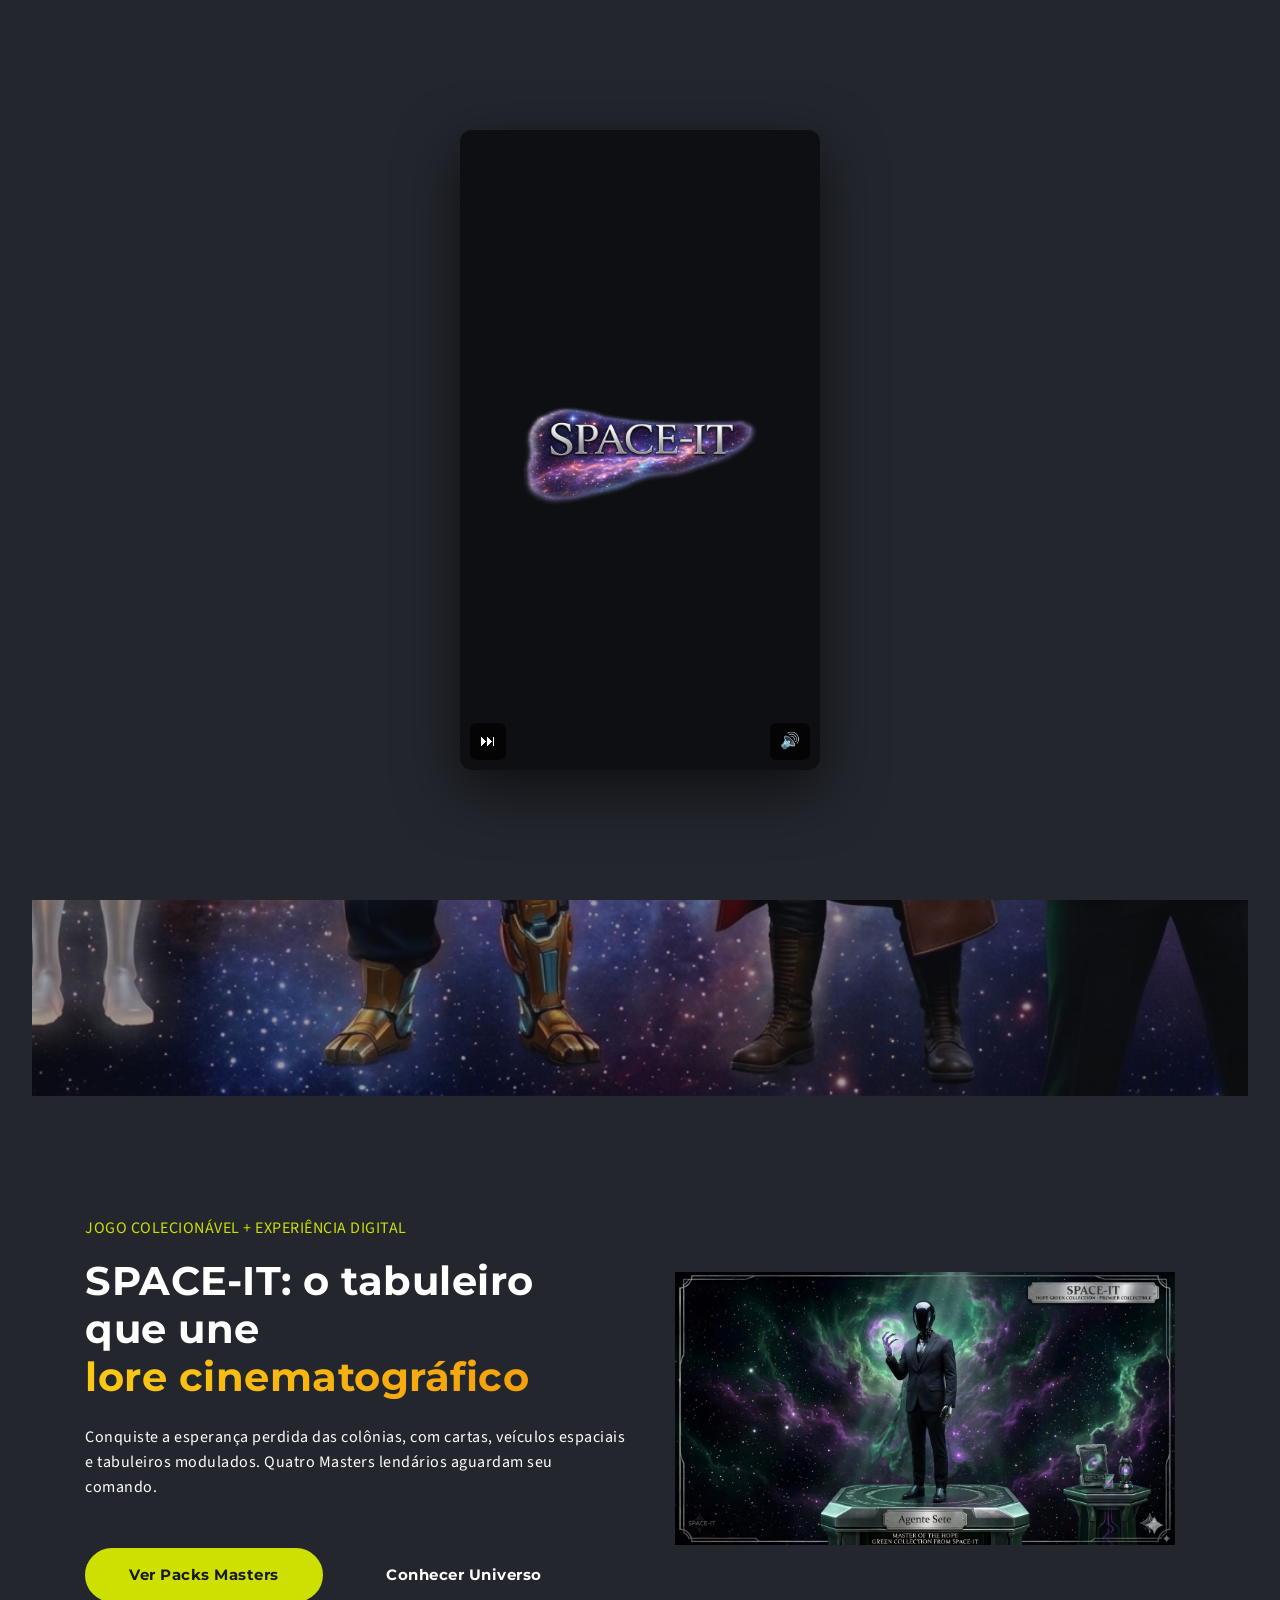
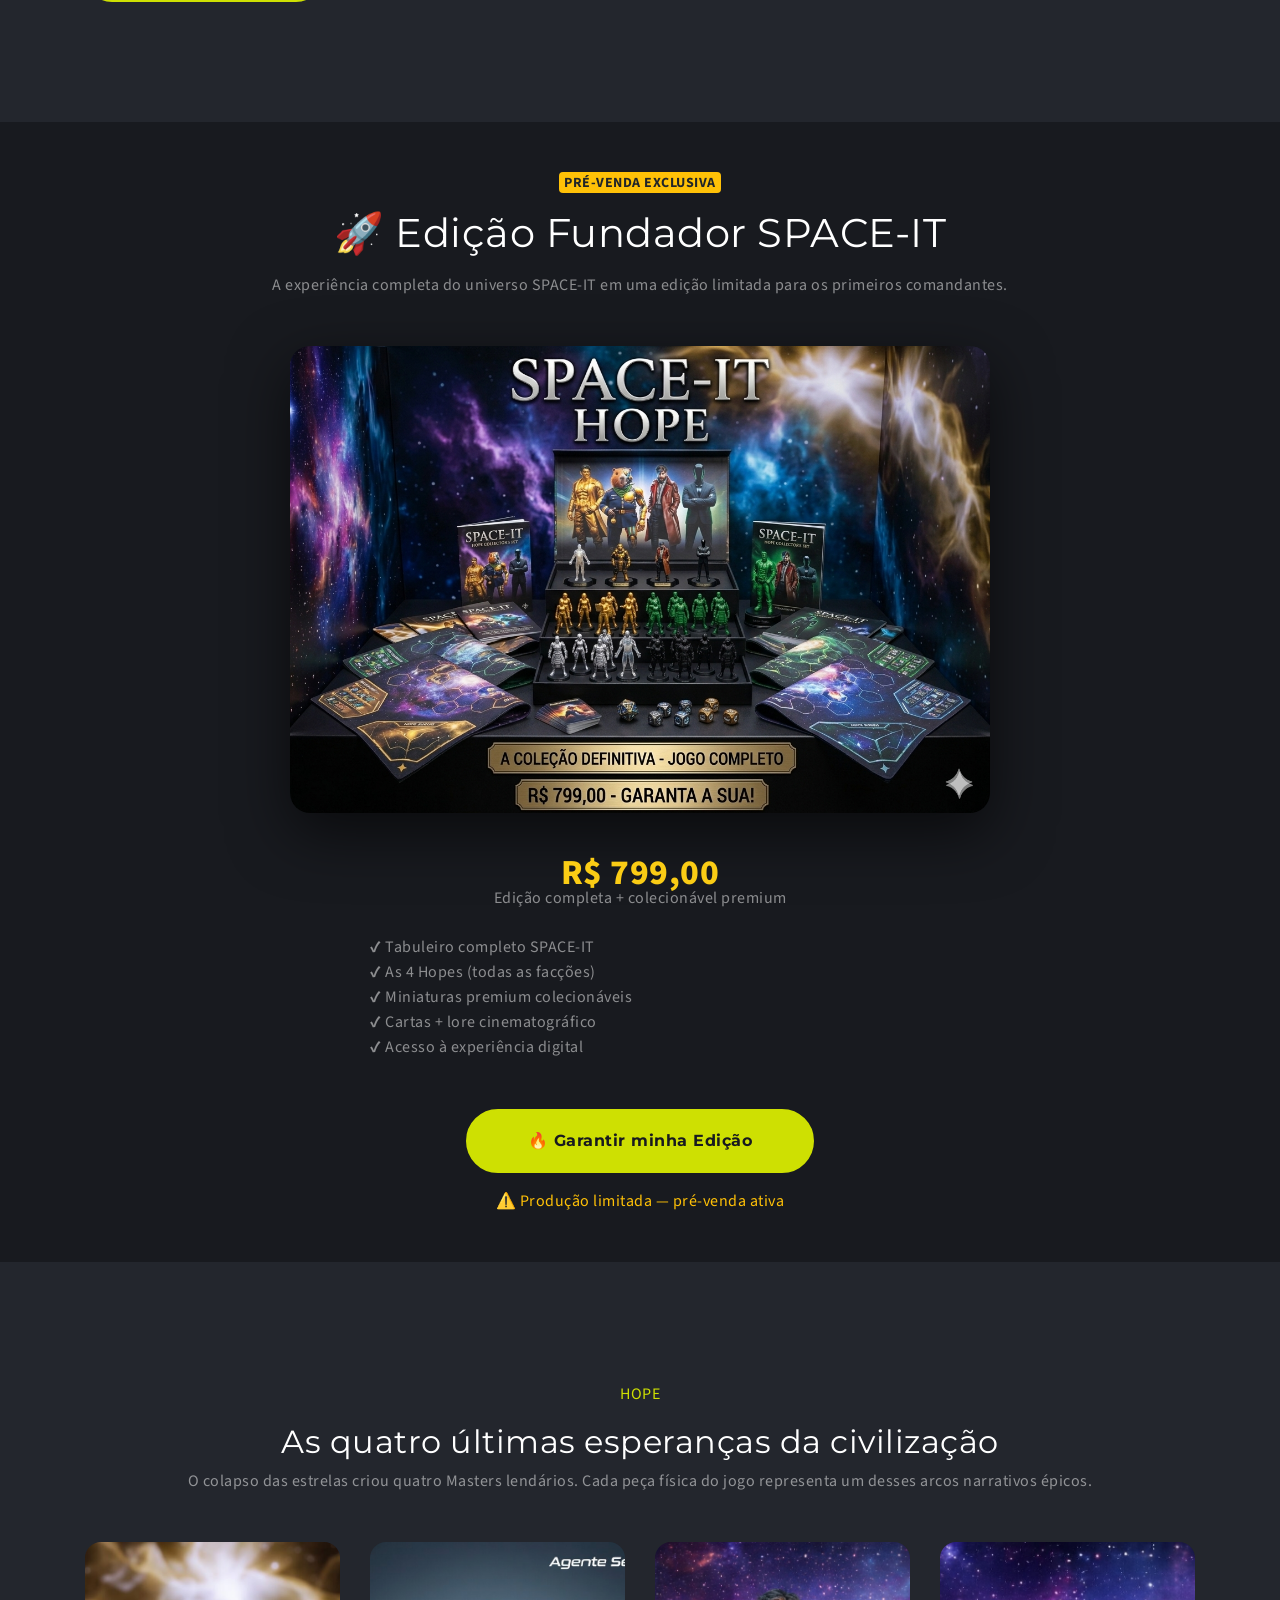
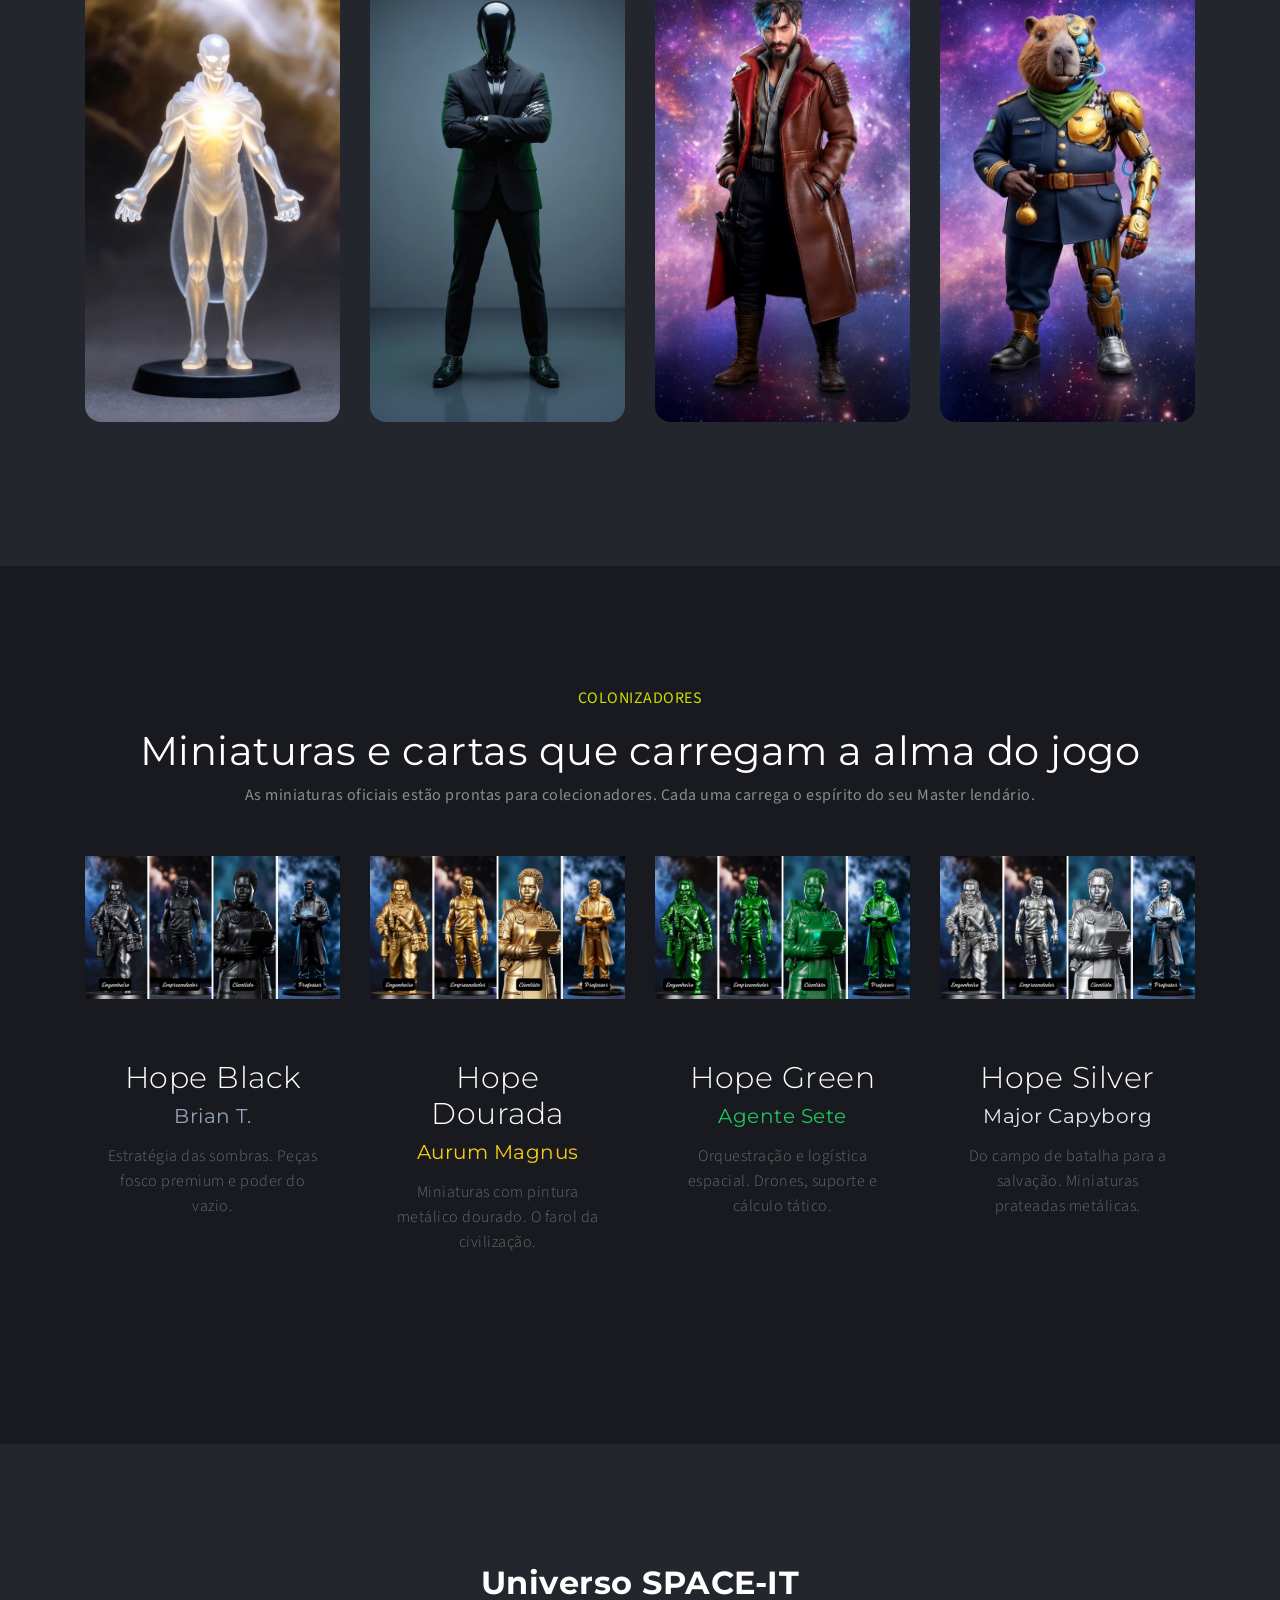
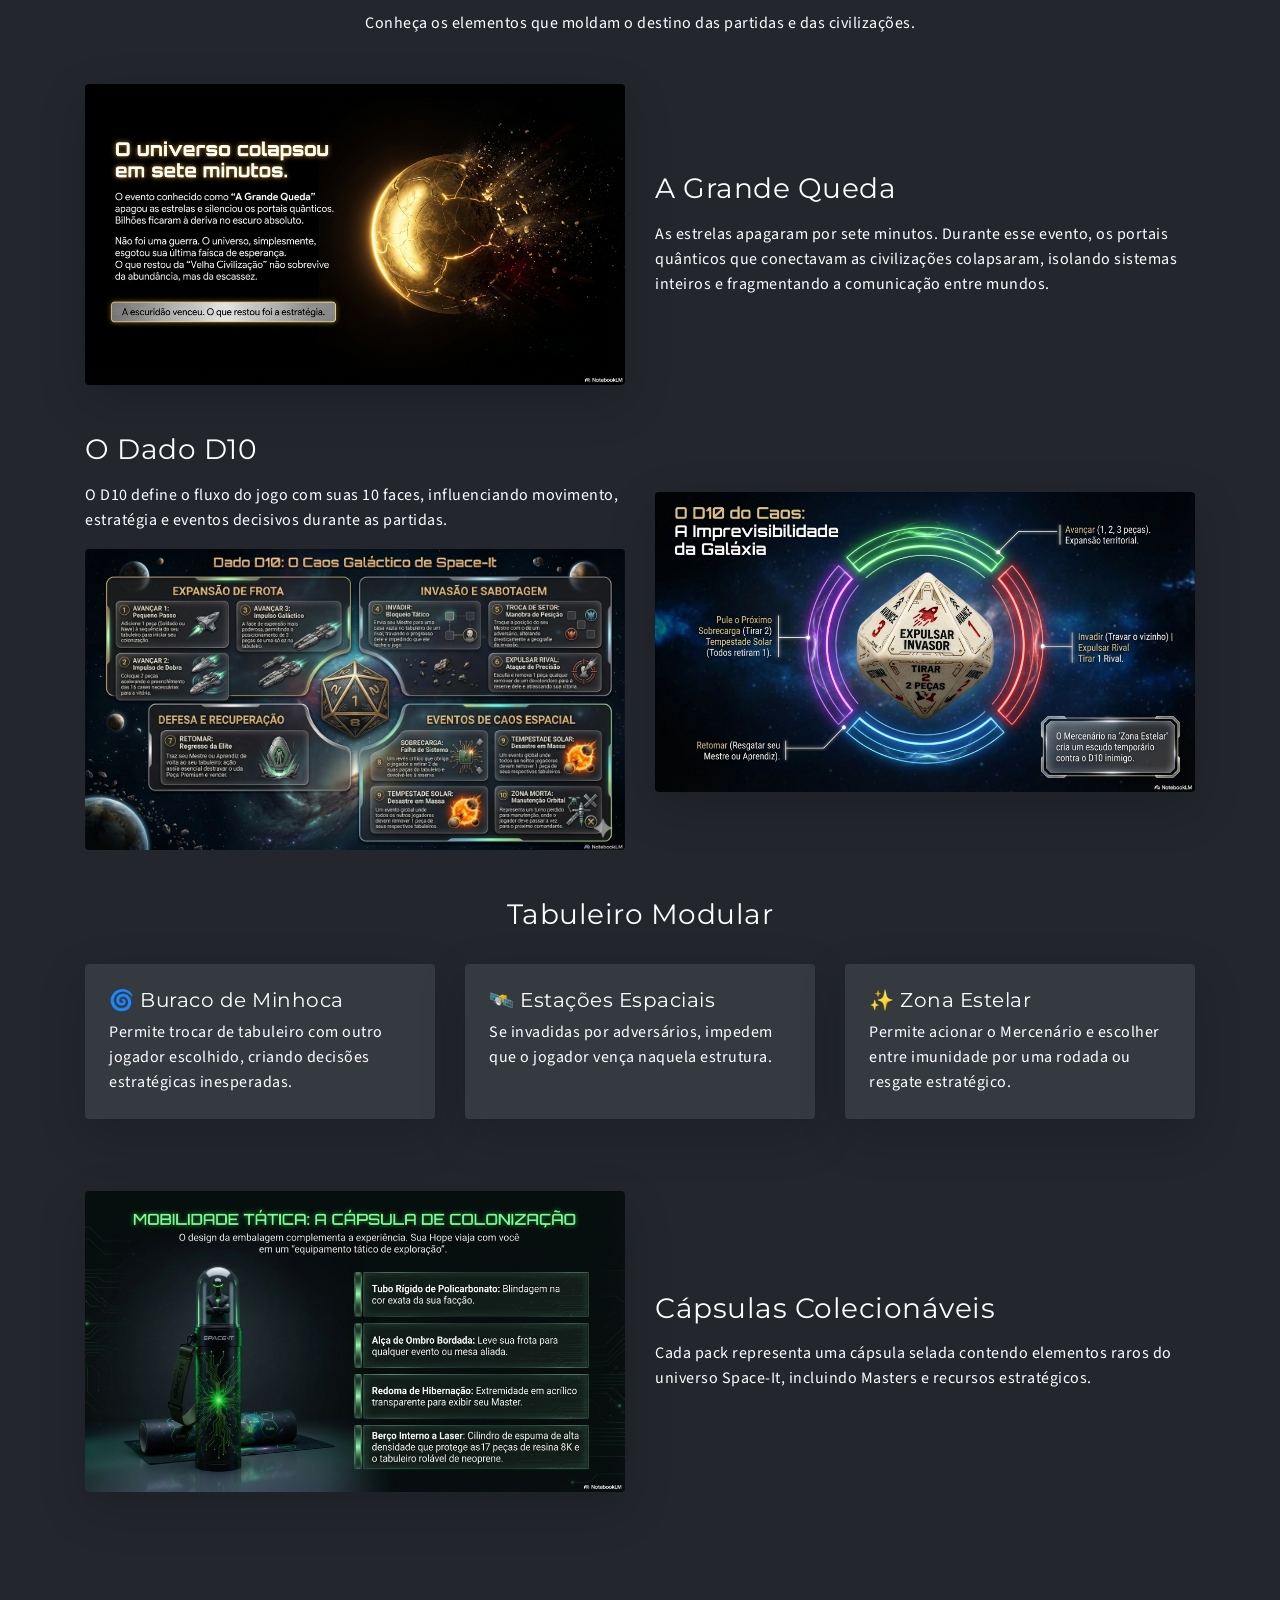
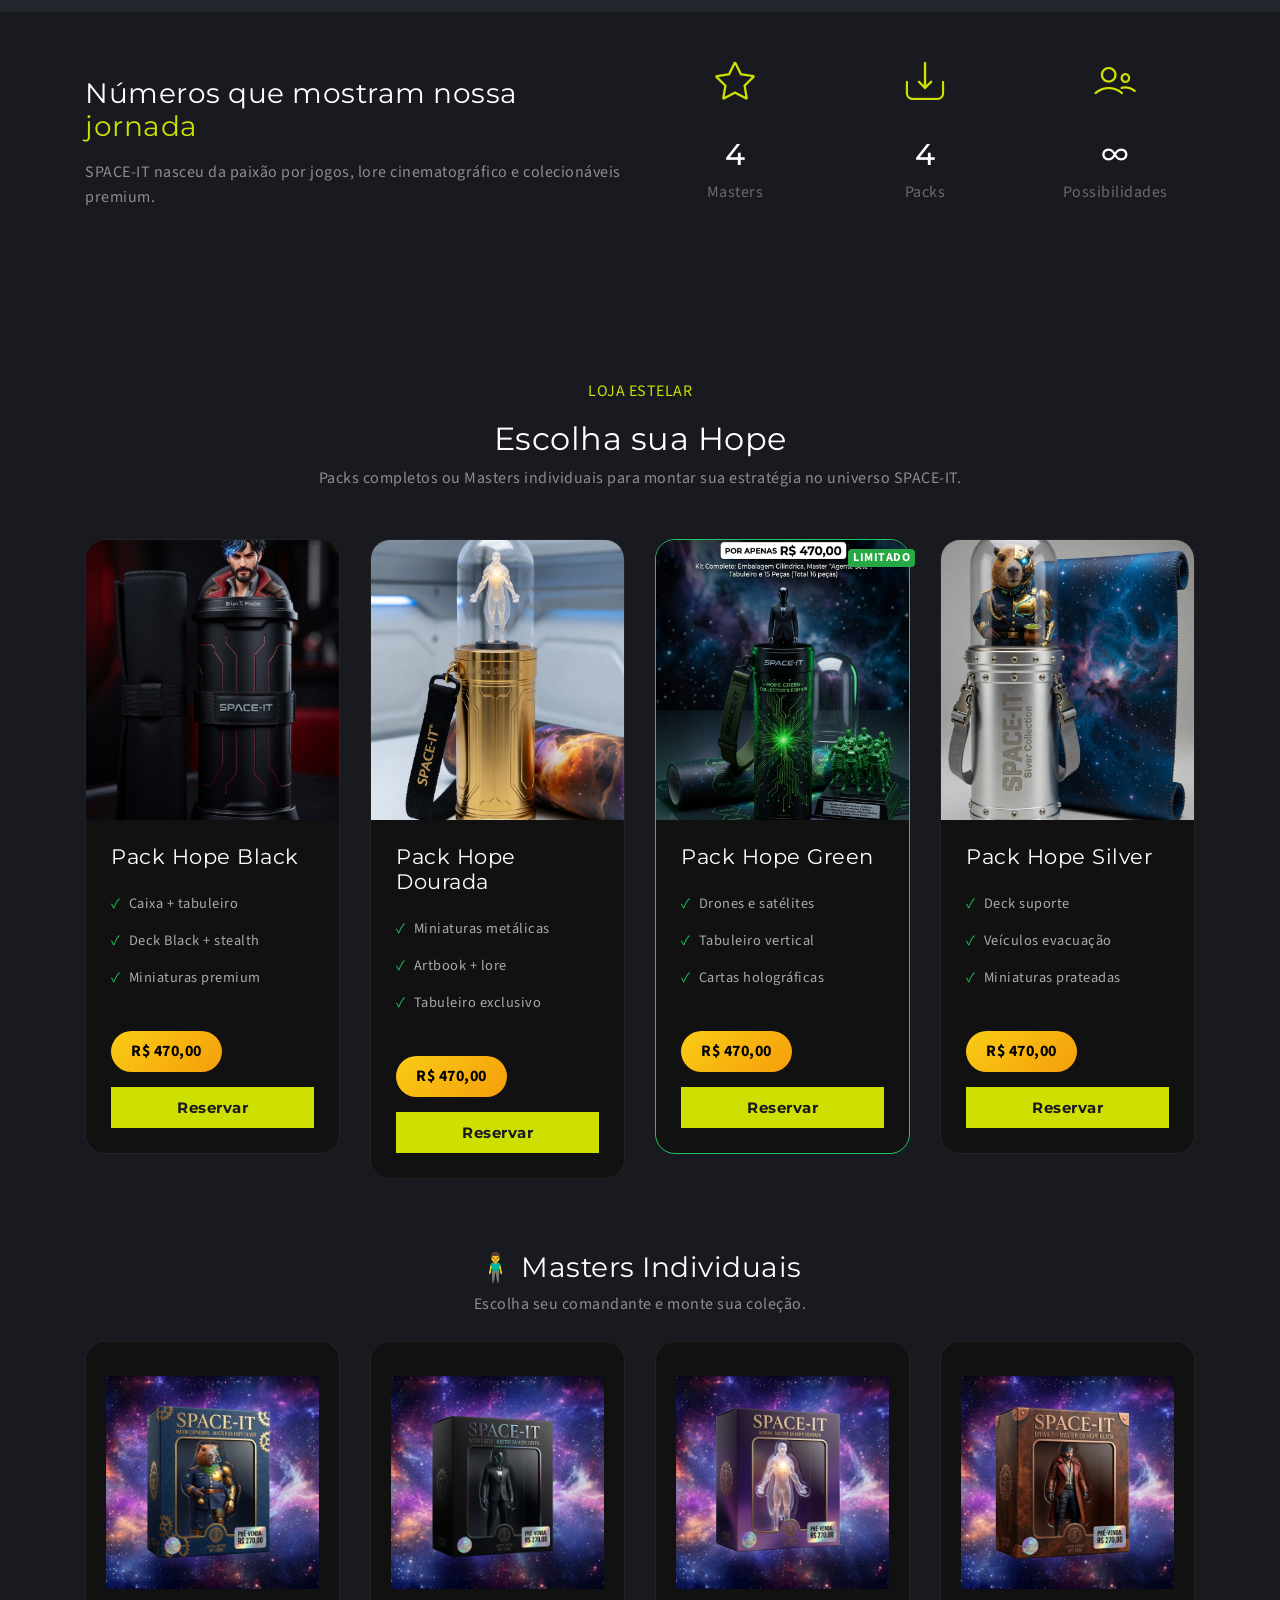
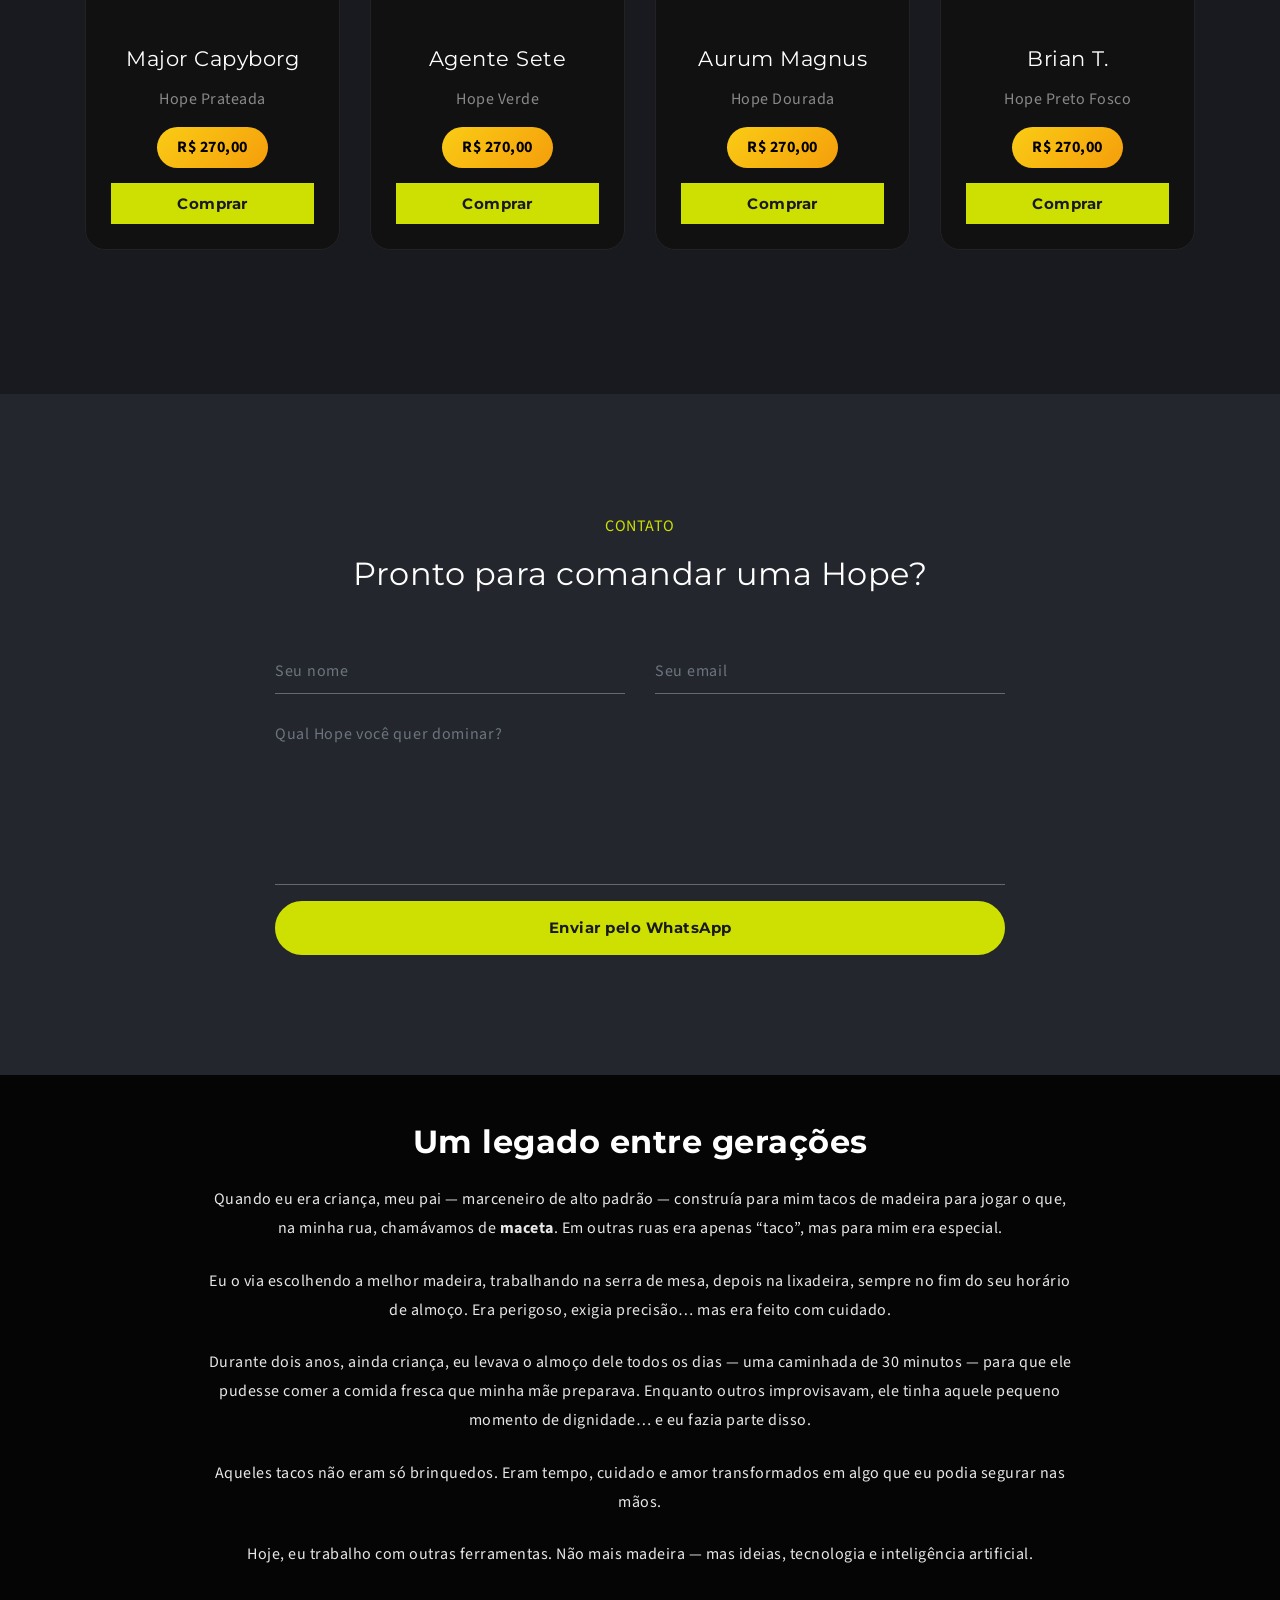
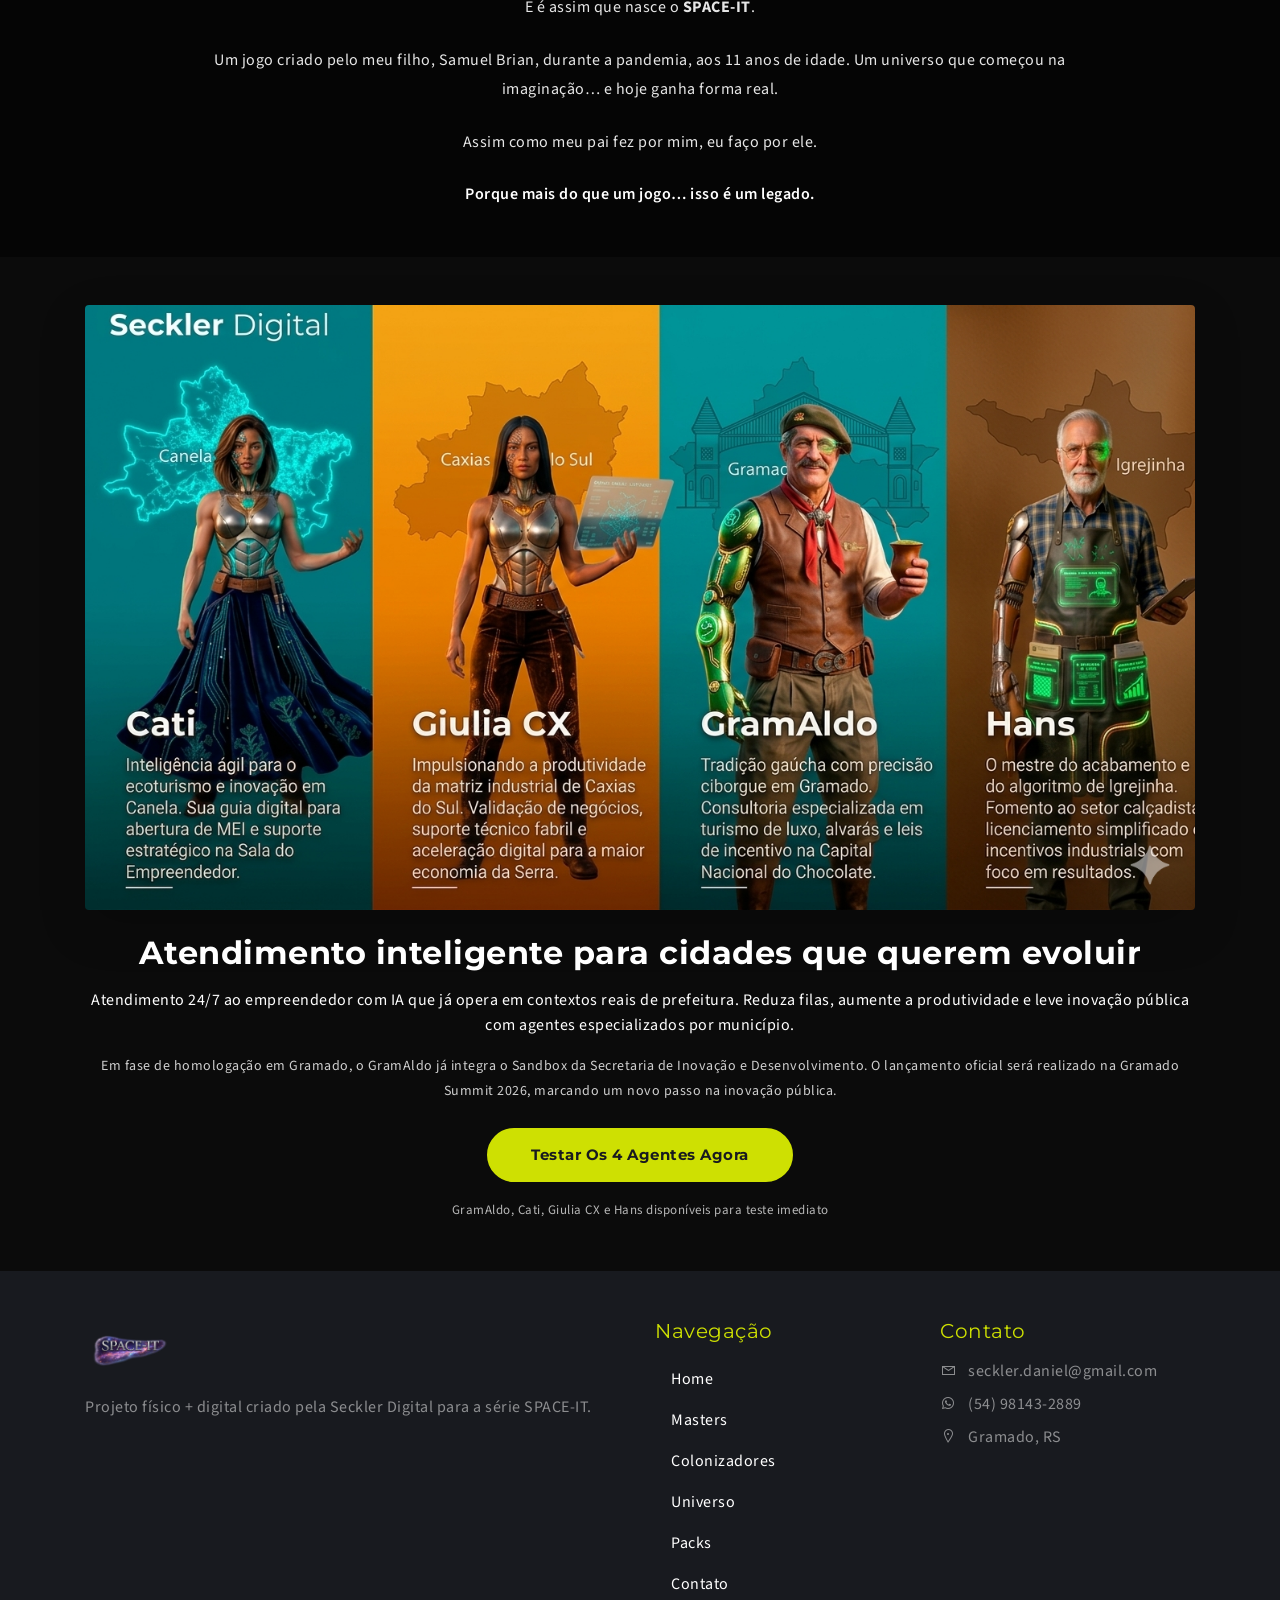
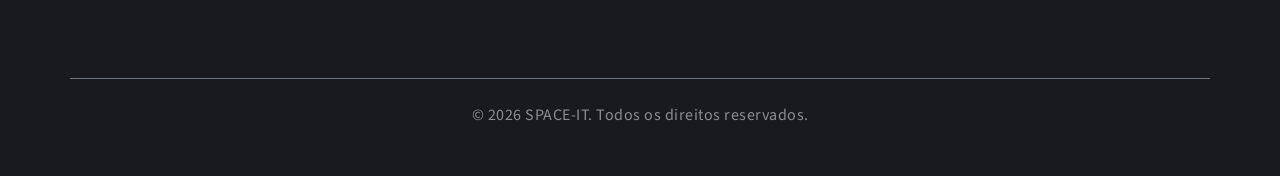
==== index-backup.html @ 6035dbdb "idioma 5" ====
<!DOCTYPE html>
<html lang="pt-BR">
<head>
    <meta charset="utf-8">
    <meta name="viewport" content="width=device-width, initial-scale=1, shrink-to-fit=no">
    <meta name="description" content="SPACE-IT | Jogo colecionável com lore cinematográfico, miniaturas premium e tabuleiros modulares">
    <title>SPACE-IT | Conquiste as Colônias do Futuro</title>
    <link href="dark-creative/img/favicon.ico" rel="icon">
    <link rel="stylesheet" href="vendor/css/bundle.min.css">
    <link href="vendor/css/wow.css" rel="stylesheet">
    <link href="vendor/css/LineIcons.min.css" rel="stylesheet">
    <link href="vendor/css/jquery.fancybox.min.css" rel="stylesheet">
    <link href="vendor/css/owl.carousel.min.css" rel="stylesheet">
    <link href="vendor/css/cubeportfolio.min.css" rel="stylesheet">
    <link href="dark-creative/css/line-awesome.min.css" rel="stylesheet">
    <link href="dark-creative/css/style.css" rel="stylesheet">
    <link href="dark-creative/css/custom.css" rel="stylesheet">
    <link rel="preload" as="video" href="dark-creative/assets/video/capita_mercenario.mp4" type="video/mp4">
    <style>
        .gradient-text { background: linear-gradient(135deg, #facc15, #f59e0b); -webkit-background-clip: text; -webkit-text-fill-color: transparent; }
        .hope-dourada { color: #facc15; }
        .hope-esverdeada { color: #22c55e; }
        .hope-preto { color: #94a3b8; }
        .hope-prateada { color: #e2e8f0; }
        .flip-card { perspective: 1500px; height: 480px; cursor: pointer; }
        .flip-card-inner { position: relative; width: 100%; height: 100%; transition: transform 0.8s; transform-style: preserve-3d; }
        .flip-card:hover .flip-card-inner { transform: rotateY(180deg); }
        .flip-card-front, .flip-card-back { position: absolute; width: 100%; height: 100%; backface-visibility: hidden; border-radius: 16px; overflow: hidden; }
        .flip-card-back { transform: rotateY(180deg); background: linear-gradient(135deg, #1a1a2e, #16213e); border: 2px solid #facc15; padding: 30px; display: flex; flex-direction: column; justify-content: center; }
        .flip-card-back h3 { color: #facc15; margin-bottom: 15px; }
        .flip-card-back ul { list-style: none; padding: 0; }
        .flip-card-back ul li { color: #fff; padding: 8px 0; border-bottom: 1px solid rgba(255,255,255,0.1); }
        .flip-card-back ul li:before { content: "◆"; color: #facc15; margin-right: 10px; }
        .price-tag { background: linear-gradient(135deg, #facc15, #f59e0b); color: #000; padding: 8px 20px; border-radius: 50px; font-weight: 700; display: inline-block; margin: 15px 0; }
        .pack-card { background: #111; border-radius: 20px; overflow: hidden; transition: all 0.3s; border: 1px solid #222; }
        .pack-card:hover { transform: translateY(-10px); border-color: #facc15; box-shadow: 0 20px 40px rgba(250, 204, 21, 0.2); }
        .pack-card img { width: 100%; height: 280px; object-fit: cover; }
        .pack-card .content { padding: 25px; }
        .pack-card h4 { color: #fff; font-size: 1.3rem; margin-bottom: 15px; }
        .pack-card ul { list-style: none; padding: 0; margin-bottom: 20px; }
        .pack-card ul li { color: #aaa; padding: 6px 0; font-size: 0.9rem; }
        .pack-card ul li:before { content: "✓"; color: #22c55e; margin-right: 8px; }
        .team-image img { width: 100%; height: 350px; object-fit: cover; }
        .cbp-item img { width: 100%; height: 100%; object-fit: cover; }
    </style>
</head>
<body data-spy="scroll" data-target=".navbar" data-offset="50">

<!-- Loader -->
<div class="loader">
    <div class="container h-100">

        <div class="d-flex justify-content-center align-items-center" style="height:100vh;">

            <!-- WRAPPER -->
            <div style="
                width: 100%;
                max-width: 360px;
                aspect-ratio: 9 / 16;
                position: relative;
                overflow: hidden;
                border-radius: 12px;
                box-shadow: 0 20px 60px rgba(0,0,0,0.6);
            ">

                <!-- 🎥 VÍDEO -->
                <video 
                    id="trailerVideo"
                    autoplay 
                    muted 
                    playsinline 
                    preload="auto"
                    style="
                        width: 100%;
                        height: 100%;
                        object-fit: cover;
                        opacity: 0;
                        transform: scale(1.1);
                        transition: opacity 1s ease, transform 1s ease;
                    "
                >
                    <source src="dark-creative/assets/video/capita_mercenario_aprendiz.mp4" type="video/mp4">
                </video>

                <!-- 🌑 OVERLAY ESCURO -->
                <div id="videoOverlay" style="
                    position: absolute;
                    inset: 0;
                    background: rgba(0,0,0,0.6);
                    transition: opacity 1s ease;
                "></div>

                <!-- 🚀 LOGO SOBRE O VÍDEO -->
                <img id="videoPoster"
                    src="dark-creative/assets/img/space-it-logo.png"
                    style="
                        position: absolute;
                        top: 50%;
                        left: 50%;
                        transform: translate(-50%, -50%);
                        max-width: 80%;
                        opacity: 1;
                        transition: opacity 1s ease, transform 1s ease;
                        z-index: 5;
                    ">

                <!-- 🔊 SOM -->
                <button id="unmuteBtn" style="
                    position: absolute;
                    bottom: 10px;
                    right: 10px;
                    z-index: 10;
                    padding: 6px 10px;
                    background: rgba(0,0,0,0.7);
                    color: #fff;
                    border: none;
                    border-radius: 6px;
                ">🔊</button>

                <!-- ⏭ SKIP -->
                <button id="skipIntroBtn" style="
                    position: absolute;
                    bottom: 10px;
                    left: 10px;
                    z-index: 10;
                    padding: 6px 10px;
                    background: rgba(0,0,0,0.7);
                    color: #fff;
                    border: none;
                    border-radius: 6px;
                ">⏭</button>

            </div>

        </div>
    </div>
</div><!-- Header -->
<header id="home">
    <div class="top-banner bg-trans-color transparent-banner">
        <div class="container-fluid">
            <div class="row">
                <div class="col-4 col-lg-4 d-flex align-items-center">
                    <a href="javascript:void(0)" class="sidemenu_btn active link sidemenu_toggle">
                        <span></span><span></span><span></span>
                    </a>
                </div>
                <div class="col-sm-12 col-md-4 col-lg-4 d-flex justify-content-center">
                    <div class="logo-center">
                        <a href="#"><img src="dark-creative/assets/img/space-it-logo.png" alt="SPACE-IT" class="logo-img"></a>
                    </div>
                </div>
                <div class="col-sm-12 col-md-4 col-lg-4 text-right d-flex align-items-center justify-content-end">

    <div class="banner-icons mt-2 mr-2">
        <a href="https://instagram.com/secklerdigital" target="_blank">
            <i class="lab la-instagram"></i>
        </a>
        <a href="https://wa.me/5554981432889">
            <i class="lab la-whatsapp"></i>
        </a>
    </div>

    <!-- Idioma -->
    <div style="margin-left:15px;">
        <button onclick="setLanguage('pt')" class="lang-btn">PT</button>
<button onclick="setLanguage('en')" class="lang-btn">EN</button>
    </div>

</div>
            </div>
        </div>
    </div>
    <nav class="navbar navbar-top-default navbar-expand-lg navbar-simple nav-line">
        <div class="container">
            <div class="collapse navbar-collapse" id="spaceNav">
                <div class="navbar-nav ml-auto mr-auto">
                    <a class="nav-link scroll line" href="#home">Home</a>
                    <a class="nav-link scroll line" href="#master">Masters</a>
                    <a class="nav-link scroll line" href="#colonizadores">Colonizadores</a>
                    <a class="nav-link scroll line" href="#universo">Universo</a>
                    <a class="nav-link scroll line" href="#packs">Packs</a>
                    <a class="nav-link scroll line" href="#contato">Contato</a>
                </div>
            </div>
        </div>
    </nav>
    <!-- Side Nav -->
    <div class="side-menu left hidden">
        <div class="quarter-circle btn_sideNavClose">
            <div class="menu_bars2 active link">
                <span></span>
                <span></span>
                <span></span>
            </div>
        </div>
        <div class="inner-wrapper">
            <nav class="side-nav w-100">
                <ul class="navbar-nav">
                    <li class="nav-item"><a class="nav-link scroll" href="#home">Home</a></li>
                    <li class="nav-item"><a class="nav-link scroll" href="#master">Masters</a></li>
                    <li class="nav-item"><a class="nav-link scroll" href="#colonizadores">Colonizadores</a></li>
                    <li class="nav-item"><a class="nav-link scroll" href="#universo">Universo</a></li>
                    <li class="nav-item"><a class="nav-link scroll" href="#packs">Packs</a></li>
                    <li class="nav-item"><a class="nav-link scroll" href="#contato">Contato</a></li>
                </ul>
            </nav>
            <div class="side-footer w-100">
                <p class="text-white">&copy; 2026 SPACE-IT</p>
                <p class="text-white">Made With Love by <span class="d-inline d-lg-block"> Seckler Digital</span></p>
            </div>
        </div>
    </div>
    <a id="close_side_menu" href="javascript:void(0);"></a>
</header>

<!-- Start Fix Nav -->
<div class="fixed-nav-on-scroll fixed-nav-appear d-none sidemenu_toggle">
    <div class="row no-gutters">
        <div class="col-12 d-flex justify-content-center align-items-center position-relative">
            <div class="fixed-icon-scroll">
                <a class="menu_bars menu-bars-setting mr-3 mr-lg-0">
                    <div class="menu-lines">
                        <span></span>
                        <span></span>
                        <span></span>
                    </div>
                </a>
            </div>
        </div>
    </div>
</div>
<!-- End Fix Nav -->

<!-- Start Banner -->
<section class="p-0 banner" id="home-banner">
    <div class="slider-area" id="slider-area">
        <div class="bg-overlay bg-black opacity-4"></div>
        <div class="container">
            <div class="row align-items-center">
                <div class="col-12 col-md-10 col-lg-8 offset-md-1 offset-lg-2 heading-area text-center">
                    <h4 class="main-font font-weight-bold text-white wow fadeInUp" data-wow-duration="1.5s" data-wow-delay="1.2s">Criado por Samuel Brian</h4>
                    <h2 class="alt-font text-white my-3 wow fadeInUp" data-wow-duration="1.5s" data-wow-delay="1.6s">SPACE-IT</h2>
                    <a href="#about" class="scroll btn btn-medium btn-rounded btn-yellow text-capitalize mt-3 mb-5 mb-md-0 wow fadeInUp" data-wow-duration="1.5s" data-wow-delay="2s">Conheça<span></span></a>
                </div>
            </div>
        </div>
    </div>
</section>
<!-- End Banner -->

<!-- Start About -->
<section class="about overflow-hidden" id="about">
    <div class="container">
        <div class="row align-items-center">

            <!-- Texto -->
            <div class="col-lg-6">
                <div class="heading-area text-center text-lg-left">
                    
                    <span class="text-yellow d-block mb-3 wow fadeInUp" data-wow-delay="0.3s">
                        JOGO COLECIONÁVEL + EXPERIÊNCIA DIGITAL
                    </span>

                    <h1 class="main-font font-weight-bold text-white wow fadeInUp" data-wow-delay="0.6s">
                        SPACE-IT: o tabuleiro que une <span class="gradient-text">lore cinematográfico</span>
                    </h1>

                    <p class="text-white mt-4 wow fadeInUp" data-wow-delay="0.9s">
                        Conquiste a esperança perdida das colônias, com cartas, veículos espaciais e tabuleiros modulados. Quatro Masters lendários aguardam seu comando.
                    </p>

                    <div class="mt-5 wow fadeInUp" data-wow-delay="1.2s">
                        <a href="#packs" class="btn btn-medium btn-rounded btn-yellow text-capitalize">
                            Ver Packs Masters<span></span>
                        </a>
                        <a href="#universo" class="btn btn-medium btn-rounded btn-transparent text-white ml-3">
                            Conhecer Universo
                        </a>
                    </div>

                </div>
            </div>

            <!-- Carrossel -->
            <div class="col-lg-6 text-center mt-5 mt-lg-0">

                <div id="hopeCarousel" class="carousel slide" data-bs-ride="carousel"
                     data-bs-ride="carousel"
                     data-bs-interval="6000"
                     data-bs-pause="false"
                     data-wow-delay="1s"
                     style="max-width: 500px; margin: 0 auto;">

                    <div class="carousel-inner">

                        <div class="carousel-item active">
                            <img src="dark-creative/assets/img/agente-sete-4.png" class="d-block w-100" alt="Sete">
                        </div>

                        <div class="carousel-item">
                            <img src="dark-creative/assets/img/apresenta-aurum.png" class="d-block w-100" alt="Aurum Magnus">
                        </div>

                        <div class="carousel-item">
                            <img src="dark-creative/assets/img/apresenta-brian.png" class="d-block w-100" alt="Brian T">
                        </div>

                        <div class="carousel-item">
                            <img src="dark-creative/assets/img/apresenta-capyborg.png" class="d-block w-100" alt="Capyborg">
                        </div>

                    </div>

                </div>

            </div>

        </div>
    </div>
</section>
<!-- End About -->

<section class="bg-black py-5 text-center" id="fundador">
    <div class="container">

        <span class="badge badge-warning mb-3" style="font-size:14px;">
            PRÉ-VENDA EXCLUSIVA
        </span>

        <h2 class="text-white mb-3" style="font-size:2.5rem;">
            🚀 Edição Fundador SPACE-IT
        </h2>

        <p class="text-white-50 mb-5">
            A experiência completa do universo SPACE-IT em uma edição limitada para os primeiros comandantes.
        </p>

        <!-- IMAGEM GRANDE -->
        <div class="mb-5">
            <img src="dark-creative/assets/img/space-it-4.png"
                 alt="SPACE-IT Fundador"
                 style="max-width:700px; width:100%; border-radius:20px; box-shadow:0 20px 60px rgba(0,0,0,0.6);">
        </div>

        <!-- PREÇO CENTRAL -->
        <div style="font-size:2.2rem; font-weight:800; color:#facc15;">
            R$ 799,00
        </div>

        <p class="text-white-50 mb-4">Edição completa + colecionável premium</p>

        <!-- BENEFÍCIOS -->
        <div class="row justify-content-center mb-4">
            <div class="col-md-6 text-left text-white-50">
                <ul style="list-style:none;">
                    <li>✔️ Tabuleiro completo SPACE-IT</li>
                    <li>✔️ As 4 Hopes (todas as facções)</li>
                    <li>✔️ Miniaturas premium colecionáveis</li>
                    <li>✔️ Cartas + lore cinematográfico</li>
                    <li>✔️ Acesso à experiência digital</li>
                </ul>
            </div>
        </div>

        <!-- BOTÃO -->
        <a href="https://wa.me/5554981432889?text=Quero%20a%20Edição%20Fundador%20SPACE-IT"
           class="btn btn-large btn-rounded btn-yellow">
           🔥 Garantir minha Edição
        </a>

        <p class="text-warning mt-3">
            ⚠️ Produção limitada — pré-venda ativa
        </p>

    </div>
</section>

<!-- Masters - As 4 Hopes -->
<section class="about overflow-hidden" id="master">
    <div class="container">
        <div class="row text-center mb-5">
            <div class="col-12">
                <span class="sub-heading text-yellow wow fadeInUp">HOPE</span>
                <h2 class="heading mt-3 wow fadeInUp">As quatro últimas esperanças da civilização</h2>
                <p class="text-white-50 wow fadeInUp">O colapso das estrelas criou quatro Masters lendários. Cada peça física do jogo representa um desses arcos narrativos épicos.</p>
            </div>
        </div>
        <div class="row">
            <!-- Aurum Magnus -->
            <div class="col-lg-3 col-md-6 mb-4">
                <div class="flip-card wow fadeInUp" data-wow-delay="0.2s">
                    <div class="flip-card-inner">
                        <div class="flip-card-front">
                            <img src="dark-creative/assets/img/aurum1.jpeg" alt="Aurum Magnus" style="width:100%;height:100%;object-fit:cover;">
                            <div class="position-absolute bottom-0 w-100 p-3" style="background: linear-gradient(transparent, rgba(0,0,0,0.9));">
                                <h4 class="text-white mb-1">Aurum Magnus</h4>
                                <span class="hope-dourada" style="font-size:0.85rem;">Hope Dourada</span>
                            </div>
                        </div>
                        <div class="flip-card-back">
                            <h3>Aurum</h3>
                            <p class="text-white-50">Quando a última estrela morreu, ele nasceu. O ouro que ainda brilha quando tudo escurece.</p>
                            <ul>
                                <li>Nascimento da Luz</li>
                                <li>Primeira Hope Dourada</li>
                                <li>Guardião Eterno</li>
                            </ul>
                        </div>
                    </div>
                </div>
            </div>
            <!-- Agente Sete -->
            <div class="col-lg-3 col-md-6 mb-4">
                <div class="flip-card wow fadeInUp" data-wow-delay="0.4s">
                    <div class="flip-card-inner">
                        <div class="flip-card-front">
                            <img src="dark-creative/assets/img/agente_sete_perfil.png" alt="Agente Sete" style="width:100%;height:100%;object-fit:cover;">
                            <div class="position-absolute bottom-0 w-100 p-3" style="background: linear-gradient(transparent, rgba(0,0,0,0.9));">
                                <h4 class="text-white mb-1">Agente Sete</h4>
                                <span class="hope-esverdeada" style="font-size:0.85rem;">Hope Esverdeada</span>
                            </div>
                        </div>
                        <div class="flip-card-back">
                            <h3 style="color:#22c55e;">Agente Sete</h3>
                            <p class="text-white-50">Antigo Orquestrador Openclaw. A IA que escolheu a vida.</p>
                            <ul>
                                <li>Rede de suprimentos viva</li>
                                <li>Frota Verde</li>
                                <li>Orquestrador de Futuros</li>
                            </ul>
                        </div>
                    </div>
                </div>
            </div>
            <!-- Brian T. -->
            <div class="col-lg-3 col-md-6 mb-4">
                <div class="flip-card wow fadeInUp" data-wow-delay="0.6s">
                    <div class="flip-card-inner">
                        <div class="flip-card-front">
                            <img src="dark-creative/assets/img/briant.png" alt="Brian T." style="width:100%;height:100%;object-fit:cover;">
                            <div class="position-absolute bottom-0 w-100 p-3" style="background: linear-gradient(transparent, rgba(0,0,0,0.9));">
                                <h4 class="text-white mb-1">Brian T.</h4>
                                <span class="hope-preto" style="font-size:0.85rem;">Hope Preto Fosco</span>
                            </div>
                        </div>
                        <div class="flip-card-back">
                            <h3 style="color:#94a3b8;">Brian T.</h3>
                            <p class="text-white-50">O homem que morreu duas vezes e voltou com a escuridão. Mestre da Hope Preto Fosco.</p>
                            <ul>
                                <li>Reino das Sombras</li>
                                <li>Estratégia do Vazio</li>
                                <li>Obscurus Rex</li>
                            </ul>
                        </div>
                    </div>
                </div>
            </div>
            <!-- Major Capyborg -->
            <div class="col-lg-3 col-md-6 mb-4">
                <div class="flip-card wow fadeInUp" data-wow-delay="0.8s">
                    <div class="flip-card-inner">
                        <div class="flip-card-front">
                            <img src="dark-creative/assets/img/major_capyborg.png" alt="Major Capyborg" style="width:100%;height:100%;object-fit:cover;">
                            <div class="position-absolute bottom-0 w-100 p-3" style="background: linear-gradient(transparent, rgba(0,0,0,0.9));">
                                <h4 class="text-white mb-1">Major Capyborg</h4>
                                <span class="hope-prateada" style="font-size:0.85rem;">Hope Prateada</span>
                            </div>
                        </div>
                        <div class="flip-card-back">
                            <h3 style="color:#e2e8f0;">Major Capyborg</h3>
                            <p class="text-white-50">68% ciborgue, coração de soldado. Das entranhas da Hope Prateada nasceu o maior resgate da história.</p>
                            <ul>
                                <li>Rebelião Silenciosa</li>
                                <li>Forças de Resgate</li>
                                <li>Líder Inquebrável</li>
                            </ul>
                        </div>
                    </div>
                </div>
            </div>
        </div>
    </div>
</section>

<!-- Colonizadores - Miniaturas -->
<section class="position-relative team-sec bg-black" id="colonizadores">
    <div class="container">
        <div class="row text-center mb-5">
            <div class="col-12">
                <span class="sub-heading text-yellow wow fadeInUp">COLONIZADORES</span>
                <h2 class="heading text-white mt-3 wow fadeInUp">Miniaturas e cartas que carregam a alma do jogo</h2>
                <p class="text-white-50 wow fadeInUp">As miniaturas oficiais estão prontas para colecionadores. Cada uma carrega o espírito do seu Master lendário.</p>
            </div>
        </div>
        <div class="row">
            <!-- Hope Black -->
            <div class="col-lg-3 col-md-6 mb-4 wow fadeInUp" data-wow-delay="0.2s">
                <div class="team-image">
                    <img src="dark-creative/assets/img/space-it-colonizadores/hope-black.png" alt="Hope Black">
                </div>
                <div class="team-classic-content hvr-team yellow mt-3">
                    <h3 class="mb-2 text-white">Hope Black</h3>
                    <h5 class="mb-3 hope-preto">Brian T.</h5>
                    <p class="text-white-50">Estratégia das sombras. Peças fosco premium e poder do vazio.</p>
                </div>
            </div>
            <!-- Hope Dourada -->
            <div class="col-lg-3 col-md-6 mb-4 wow fadeInUp" data-wow-delay="0.4s">
                <div class="team-image">
                    <img src="dark-creative/assets/img/space-it-colonizadores/hope-dourada.png" alt="Hope Dourada">
                </div>
                <div class="team-classic-content hvr-team yellow mt-3">
                    <h3 class="mb-2 text-white">Hope Dourada</h3>
                    <h5 class="mb-3 hope-dourada">Aurum Magnus</h5>
                    <p class="text-white-50">Miniaturas com pintura metálico dourado. O farol da civilização.</p>
                </div>
            </div>
            <!-- Hope Green -->
            <div class="col-lg-3 col-md-6 mb-4 wow fadeInUp" data-wow-delay="0.6s">
                <div class="team-image">
                    <img src="dark-creative/assets/img/space-it-colonizadores/hope-green.png" alt="Hope Green">
                </div>
                <div class="team-classic-content hvr-team yellow mt-3">
                    <h3 class="mb-2 text-white">Hope Green</h3>
                    <h5 class="mb-3 hope-esverdeada">Agente Sete</h5>
                    <p class="text-white-50">Orquestração e logística espacial. Drones, suporte e cálculo tático.</p>
                </div>
            </div>
            <!-- Hope Silver -->
            <div class="col-lg-3 col-md-6 mb-4 wow fadeInUp" data-wow-delay="0.8s">
                <div class="team-image">
                    <img src="dark-creative/assets/img/space-it-colonizadores/hope-silver.png" alt="Hope Silver">
                </div>
                <div class="team-classic-content hvr-team yellow mt-3">
                    <h3 class="mb-2 text-white">Hope Silver</h3>
                    <h5 class="mb-3 hope-prateada">Major Capyborg</h5>
                    <p class="text-white-50">Do campo de batalha para a salvação. Miniaturas prateadas metálicas.</p>
                </div>
            </div>
        </div>
    </div>
</section>

<!-- Start Universo SPACE-IT -->
<section class="about overflow-hidden" id="universo">

    <div class="container">

        <!-- Título -->
        <div class="row mb-5">
            <div class="col-12 text-center">
                <h2 class="main-font font-weight-bold text-white wow fadeInUp">
                    Universo SPACE-IT
                </h2>
                <p class="text-white wow fadeInUp" data-wow-delay="0.3s">
                    Conheça os elementos que moldam o destino das partidas e das civilizações.
                </p>
            </div>
        </div>

        <!-- GRANDE QUEDA -->
        <div class="row align-items-center mb-5">

            <div class="col-12 col-lg-6 wow fadeInLeft">
                <img src="dark-creative/assets/img/grande_queda.png" class="img-fluid rounded shadow-lg" alt="Grande Queda">
            </div>

            <div class="col-lg-6 wow fadeInRight">
                <h3 class="text-white mb-3">A Grande Queda</h3>
                <p class="text-white">
                    As estrelas apagaram por sete minutos. Durante esse evento, os portais quânticos que conectavam as civilizações colapsaram, isolando sistemas inteiros e fragmentando a comunicação entre mundos.
                </p>
            </div>

        </div>

        <!-- D10 -->
        <div class="row align-items-center mb-5">

            <div class="col-12 col-lg-6 order-lg-2 wow fadeInRight">
                <img src="dark-creative/assets/img/d10_caos.png" class="img-fluid rounded shadow-lg" alt="D10">
            </div>

            <div class="col-lg-6 order-lg-1 wow fadeInLeft">
                <h3 class="text-white mb-3">O Dado D10</h3>
                <p class="text-white">
                    O D10 define o fluxo do jogo com suas 10 faces, influenciando movimento, estratégia e eventos decisivos durante as partidas.
                </p>
                <img src="dark-creative/assets/img/d10_instruções.png" class="img-fluid mt-3 rounded" alt="Instruções D10">
            </div>

        </div>

        <!-- TABULEIRO -->
        <div class="row mb-5">

            <div class="col-12 text-center mb-4">
                <h3 class="text-white">Tabuleiro Modular</h3>
            </div>

            <!-- Cards -->
            <div class="col-md-4 mb-4 wow fadeInUp">
                <div class="p-4 bg-dark rounded shadow-lg h-100">
                    <h5 class="text-white">🌀 Buraco de Minhoca</h5>
                    <p class="text-white">
                        Permite trocar de tabuleiro com outro jogador escolhido, criando decisões estratégicas inesperadas.
                    </p>
                </div>
            </div>

            <div class="col-md-4 mb-4 wow fadeInUp" data-wow-delay="0.2s">
                <div class="p-4 bg-dark rounded shadow-lg h-100">
                    <h5 class="text-white">🛰️ Estações Espaciais</h5>
                    <p class="text-white">
                        Se invadidas por adversários, impedem que o jogador vença naquela estrutura.
                    </p>
                </div>
            </div>

            <div class="col-md-4 mb-4 wow fadeInUp" data-wow-delay="0.4s">
                <div class="p-4 bg-dark rounded shadow-lg h-100">
                    <h5 class="text-white">✨ Zona Estelar</h5>
                    <p class="text-white">
                        Permite acionar o Mercenário e escolher entre imunidade por uma rodada ou resgate estratégico.
                    </p>
                </div>
            </div>

        </div>

        <!-- CAPSULAS -->
        <div class="row align-items-center">

            <div class="col-12 col-lg-6 wow fadeInLeft">
                <img src="dark-creative/assets/img/modelo_capsula.png" class="img-fluid rounded shadow-lg" alt="Cápsulas">
            </div>

            <div class="col-lg-6 wow fadeInRight">
                <h3 class="text-white mb-3">Cápsulas Colecionáveis</h3>
                <p class="text-white">
                    Cada pack representa uma cápsula selada contendo elementos raros do universo Space-It, incluindo Masters e recursos estratégicos.
                </p>
            </div>

        </div>

    </div>

</section>
<!-- End Universo SPACE-IT -->

<!-- Counter -->
<section class="counter bg-black py-5">
    <div class="container">
        <div class="row align-items-center">
            <div class="col-12 col-md-6 wow slideInLeft">
                <h3 class="text-white my-3">Números que mostram nossa <span class="text-yellow">jornada</span></h3>
                <p class="text-white-50">SPACE-IT nasceu da paixão por jogos, lore cinematográfico e colecionáveis premium.</p>
            </div>
            <div class="col-12 col-md-6 text-center wow slideInRight">
                <div class="row">
                    <div class="col-4">
                        <div class="parallax-box">
                            <i class="lni lni-star text-yellow"></i>
                            <h2 class="count text-white">4</h2>
                            <h5 class="text-white-50">Masters</h5>
                        </div>
                    </div>
                    <div class="col-4">
                        <div class="parallax-box">
                            <i class="lni lni-inbox text-yellow"></i>
                            <h2 class="count text-white">4</h2>
                            <h5 class="text-white-50">Packs</h5>
                        </div>
                    </div>
                    <div class="col-4">
                        <div class="parallax-box">
                            <i class="lni lni-users text-yellow"></i>
                            <h2 class="count text-white">∞</h2>
                            <h5 class="text-white-50">Possibilidades</h5>
                        </div>
                    </div>
                </div>
            </div>
        </div>
    </div>
</section>

<!-- LOJA ESTELAR SPACE-IT -->
<section class="pricing bg-black" id="packs">
    <div class="container">

        <!-- TÍTULO -->
        <div class="row text-center mb-5">
            <div class="col-12">
                <span class="sub-heading text-yellow wow fadeInUp">LOJA ESTELAR</span>
                <h2 class="heading text-white mt-3 wow fadeInUp">Escolha sua Hope</h2>
                <p class="text-white-50 wow fadeInUp">
                    Packs completos ou Masters individuais para montar sua estratégia no universo SPACE-IT.
                </p>
            </div>
        </div>

        <!-- PACKS -->
        <div class="row">

            <!-- BLACK -->
            <div class="col-lg-3 col-md-6 mb-4 wow fadeInUp">
                <div class="pack-card">
                    <img src="dark-creative/assets/img/pack_black.png">
                    <div class="content">
                        <h4>Pack Hope Black</h4>
                        <ul>
                            <li>Caixa + tabuleiro</li>
                            <li>Deck Black + stealth</li>
                            <li>Miniaturas premium</li>
                        </ul>
                        <div class="price-tag">R$ 470,00</div>
                        <a href="https://wa.me/5554981432889?text=Quero%20Pack%20Black" class="btn btn-yellow w-100">Reservar</a>
                    </div>
                </div>
            </div>

            <!-- DOURADA -->
            <div class="col-lg-3 col-md-6 mb-4 wow fadeInUp">
                <div class="pack-card">
                    <img src="dark-creative/assets/img/pack_dourada.png">
                    <div class="content">
                        <h4>Pack Hope Dourada</h4>
                        <ul>
                            <li>Miniaturas metálicas</li>
                            <li>Artbook + lore</li>
                            <li>Tabuleiro exclusivo</li>
                        </ul>
                        <div class="price-tag">R$ 470,00</div>
                        <a href="https://wa.me/5554981432889?text=Quero%20Pack%20Dourada" class="btn btn-yellow w-100">Reservar</a>
                    </div>
                </div>
            </div>

            <!-- GREEN -->
            <div class="col-lg-3 col-md-6 mb-4 wow fadeInUp">
                <div class="pack-card" style="border-color:#22c55e;">
                    <span class="badge badge-success position-absolute" style="top:10px;right:10px;">LIMITADO</span>
                    <img src="dark-creative/assets/img/pack_green.png">
                    <div class="content">
                        <h4>Pack Hope Green</h4>
                        <ul>
                            <li>Drones e satélites</li>
                            <li>Tabuleiro vertical</li>
                            <li>Cartas holográficas</li>
                        </ul>
                        <div class="price-tag">R$ 470,00</div>
                        <a href="https://wa.me/5554981432889?text=Quero%20Pack%20Green" class="btn btn-yellow w-100">Reservar</a>
                    </div>
                </div>
            </div>

            <!-- SILVER -->
            <div class="col-lg-3 col-md-6 mb-4 wow fadeInUp">
                <div class="pack-card">
                    <img src="dark-creative/assets/img/pack_silver.png">
                    <div class="content">
                        <h4>Pack Hope Silver</h4>
                        <ul>
                            <li>Deck suporte</li>
                            <li>Veículos evacuação</li>
                            <li>Miniaturas prateadas</li>
                        </ul>
                        <div class="price-tag">R$ 470,00</div>
                        <a href="https://wa.me/5554981432889?text=Quero%20Pack%20Silver" class="btn btn-yellow w-100">Reservar</a>
                    </div>
                </div>
            </div>

        </div>

        <!-- DIVISOR -->
        <div class="row mt-5">
            <div class="col-12 text-center">
                <h3 class="text-white">🧍‍♂️ Masters Individuais</h3>
                <p class="text-white-50">Escolha seu comandante e monte sua coleção.</p>
            </div>
        </div>

        <!-- MASTERS -->
        <div class="row justify-content-center mt-4">

            <!-- CAPYBORG -->
            <div class="col-lg-3 col-md-6 mb-4 wow fadeInUp">
                <div class="pack-card text-center">
                    <img src="dark-creative/assets/img/capyborg_embalagem.png" style="height:280px; object-fit:contain; padding:20px;">
                    <div class="content">
                        <h4>Major Capyborg</h4>
                        <p class="text-white-50">Hope Prateada</p>
                        <div class="price-tag">R$ 270,00</div>
                        <a href="https://wa.me/5554981432889?text=Quero%20Capyborg" class="btn btn-yellow w-100">Comprar</a>
                    </div>
                </div>
            </div>

            <!-- SETE -->
            <div class="col-lg-3 col-md-6 mb-4 wow fadeInUp">
                <div class="pack-card text-center">
                    <img src="dark-creative/assets/img/sete_embalagem.png" style="height:280px; object-fit:contain; padding:20px;">
                    <div class="content">
                        <h4>Agente Sete</h4>
                        <p class="text-white-50">Hope Verde</p>
                        <div class="price-tag">R$ 270,00</div>
                        <a href="https://wa.me/5554981432889?text=Quero%20Agente%20Sete" class="btn btn-yellow w-100">Comprar</a>
                    </div>
                </div>
            </div>

            <!-- AURUM -->
            <div class="col-lg-3 col-md-6 mb-4 wow fadeInUp">
                <div class="pack-card text-center">
                    <img src="dark-creative/assets/img/aurum_embalagem.png" style="height:280px; object-fit:contain; padding:20px;">
                    <div class="content">
                        <h4>Aurum Magnus</h4>
                        <p class="text-white-50">Hope Dourada</p>
                        <div class="price-tag">R$ 270,00</div>
                        <a href="https://wa.me/5554981432889?text=Quero%20Aurum" class="btn btn-yellow w-100">Comprar</a>
                    </div>
                </div>
            </div>

            <!-- BRIAN -->
            <div class="col-lg-3 col-md-6 mb-4 wow fadeInUp">
                <div class="pack-card text-center">
                    <img src="dark-creative/assets/img/brian_embalagem.png" style="height:280px; object-fit:contain; padding:20px;">
                    <div class="content">
                        <h4>Brian T.</h4>
                        <p class="text-white-50">Hope Preto Fosco</p>
                        <div class="price-tag">R$ 270,00</div>
                        <a href="https://wa.me/5554981432889?text=Quero%20Brian" class="btn btn-yellow w-100">Comprar</a>
                    </div>
                </div>
            </div>

        </div>

    </div>
</section>
<!-- Contato -->
<section class="contact-sec" id="contato">
    <div class="container">
        <div class="row text-center mb-5">
            <div class="col-12">
                <span class="sub-heading text-yellow wow fadeInUp">CONTATO</span>
                <h2 class="heading text-white mt-3 wow fadeInUp">Pronto para comandar uma Hope?</h2>
            </div>
        </div>
        <div class="row justify-content-center">
            <div class="col-lg-8">
                <div class="contact-form wow fadeInUp">
                    <form id="contact-form">
                        <div class="row">
                            <div class="col-md-6">
                                <input type="text" name="name" class="form-control mb-3" placeholder="Seu nome" required>
                            </div>
                            <div class="col-md-6">
                                <input type="email" name="email" class="form-control mb-3" placeholder="Seu email" required>
                            </div>
                        </div>
                        <textarea name="message" class="form-control mb-3" rows="5" placeholder="Qual Hope você quer dominar?" required></textarea>
                        <button type="submit" class="btn btn-medium btn-rounded btn-yellow w-100">Enviar pelo WhatsApp</button>
                    </form>
                </div>
            </div>
        </div>
    </div>
</section>

<!-- Legado Space-IT -->
<section class="py-5" style="background:#050505;">
    <div class="container text-center" style="max-width:900px;">

        <h2 class="text-white font-weight-bold mb-4 wow fadeInUp">
            Um legado entre gerações
        </h2>

        <p class="text-white mb-4 wow fadeInUp" style="line-height:1.8; opacity:0.9;">
            Quando eu era criança, meu pai — marceneiro de alto padrão — construía para mim tacos de madeira para jogar o que, na minha rua, chamávamos de <strong>maceta</strong>.
            Em outras ruas era apenas “taco”, mas para mim era especial.
        </p>

        <p class="text-white mb-4 wow fadeInUp" style="line-height:1.8; opacity:0.9;">
            Eu o via escolhendo a melhor madeira, trabalhando na serra de mesa, depois na lixadeira, sempre no fim do seu horário de almoço.
            Era perigoso, exigia precisão… mas era feito com cuidado.
        </p>

        <p class="text-white mb-4 wow fadeInUp" style="line-height:1.8; opacity:0.9;">
            Durante dois anos, ainda criança, eu levava o almoço dele todos os dias — uma caminhada de 30 minutos — para que ele pudesse comer a comida fresca que minha mãe preparava.
            Enquanto outros improvisavam, ele tinha aquele pequeno momento de dignidade… e eu fazia parte disso.
        </p>

        <p class="text-white mb-4 wow fadeInUp" style="line-height:1.8; opacity:0.9;">
            Aqueles tacos não eram só brinquedos.
            Eram tempo, cuidado e amor transformados em algo que eu podia segurar nas mãos.
        </p>

        <p class="text-white mb-4 wow fadeInUp" style="line-height:1.8; opacity:0.9;">
            Hoje, eu trabalho com outras ferramentas. Não mais madeira — mas ideias, tecnologia e inteligência artificial.
        </p>

        <p class="text-white mb-4 wow fadeInUp" style="line-height:1.8; opacity:0.9;">
            E é assim que nasce o <strong>SPACE-IT</strong>.
        </p>

        <p class="text-white mb-4 wow fadeInUp" style="line-height:1.8; opacity:0.9;">
            Um jogo criado pelo meu filho, Samuel Brian, durante a pandemia, aos 11 anos de idade.
            Um universo que começou na imaginação… e hoje ganha forma real.
        </p>

        <p class="text-white mb-4 wow fadeInUp" style="line-height:1.8; opacity:0.9;">
            Assim como meu pai fez por mim, eu faço por ele.
        </p>

        <p class="text-white mb-0 wow fadeInUp" style="line-height:1.8; font-weight:600;">
            Porque mais do que um jogo… isso é um legado.
        </p>

    </div>
</section>

<!-- CTA Agentes Seckler + Prova Social -->
<section class="py-5" style="background:#0b0b0b;">
    <div class="container text-center">

        <!-- IMAGEM -->
        <div class="mb-4">
            <img src="dark-creative/assets/img/central_agentes_seckler.png" 
                 alt="Central de Agentes Seckler"
                 class="img-fluid rounded shadow-lg wow fadeInUp"
                 style="max-width:100%; transition: transform 0.4s ease;">
        </div>

        <!-- HEADLINE -->
        <h2 class="text-white font-weight-bold mb-3 wow fadeInUp">
            Atendimento inteligente para cidades que querem evoluir
        </h2>

        <!-- TEXTO PRINCIPAL -->
        <p class="text-white mb-3 wow fadeInUp" data-wow-delay="0.2s">
            Atendimento 24/7 ao empreendedor com IA que já opera em contextos reais de prefeitura. 
            Reduza filas, aumente a produtividade e leve inovação pública com agentes especializados por município.
        </p>

        <!-- PROVA SOCIAL -->
        <p class="text-white mb-4 wow fadeInUp" data-wow-delay="0.4s" style="font-size:14px; opacity:0.8;">
            Em fase de homologação em Gramado, o GramAldo já integra o Sandbox da Secretaria de Inovação e Desenvolvimento. 
            O lançamento oficial será realizado na Gramado Summit 2026, marcando um novo passo na inovação pública.
        </p>

        <!-- CTA -->
        <a href="https://central-jet.vercel.app/" target="_blank" 
           class="btn btn-medium btn-rounded btn-yellow text-capitalize wow fadeInUp" data-wow-delay="0.6s">
            Testar os 4 agentes agora
        </a>

        <!-- SUB CTA -->
        <p class="text-white mt-3 wow fadeInUp" data-wow-delay="0.8s" style="font-size:13px; opacity:0.7;">
            GramAldo, Cati, Giulia CX e Hans disponíveis para teste imediato
        </p>

    </div>
</section>

<!-- Footer -->
<footer class="footer bg-black py-5">
    <div class="container">
        <div class="row">
            <div class="col-12 col-lg-6 mb-4 mb-lg-0">
                <img src="dark-creative/assets/img/space-it-logo.png" alt="SPACE-IT" style="height:60px;">
                <p class="text-white-50 mt-3">Projeto físico + digital criado pela Seckler Digital para a série SPACE-IT.</p>
            </div>
            <div class="col-lg-3 mb-4 mb-lg-0">
                <h5 class="text-yellow mb-3">Navegação</h5>
                <ul class="list-unstyled">
                    <li class="nav-item"><a class="nav-link scroll" href="#home">Home</a></li>
                    <li class="nav-item"><a class="nav-link scroll" href="#master">Masters</a></li>
                    <li class="nav-item"><a class="nav-link scroll" href="#colonizadores">Colonizadores</a></li>
                    <li class="nav-item"><a class="nav-link scroll" href="#universo">Universo</a></li>
                    <li class="nav-item"><a class="nav-link scroll" href="#packs">Packs</a></li>
                    <li class="nav-item"><a class="nav-link scroll" href="#contato">Contato</a></li>
                </ul>
            </div>
            <div class="col-lg-3">
                <h5 class="text-yellow mb-3">Contato</h5>
                <p class="text-white-50 mb-2"><i class="las la-envelope mr-2"></i> seckler.daniel@gmail.com</p>
                <p class="text-white-50 mb-2"><i class="lab la-whatsapp mr-2"></i> (54) 98143-2889</p>
                <p class="text-white-50"><i class="las la-map-marker mr-2"></i> Gramado, RS</p>
            </div>
        </div>
        <div class="row mt-5 pt-4 border-top border-secondary">
            <div class="col-12 text-center">
                <p class="text-white-50">&copy; 2026 SPACE-IT. Todos os direitos reservados.</p>
            </div>
        </div>
    </div>
</footer>

<!-- Scripts -->
<script src="vendor/js/bundle.min.js"></script>
<script src="vendor/js/wow.min.js"></script>
<script src="vendor/js/jquery.fancybox.min.js"></script>
<script src="vendor/js/owl.carousel.min.js"></script>
<script src="vendor/js/jquery.cubeportfolio.min.js"></script>
<script src="dark-creative/js/script.js"></script>
<script>
    // Form WhatsApp
    document.getElementById('contact-form').addEventListener('submit', function(e) {
        e.preventDefault();
        const name = this.name.value;
        const email = this.email.value;
        const message = this.message.value;
        const text = `🚀 *Nova mensagem SPACE-IT*%0A%0A👤 *Nome:* ${name}%0A📧 *Email:* ${email}%0A💬 *Mensagem:* ${message}`;
        window.open('https://wa.me/5554981432889?text=' + text, '_blank');
    });
    
    // Init WOW
    new WOW().init();
</script>
<script src="https://cdn.jsdelivr.net/npm/bootstrap@5.3.0/dist/js/bootstrap.bundle.min.js"></script>
<script>
    const video = document.getElementById('trailerVideo');
    const poster = document.getElementById('videoPoster');

    video.addEventListener('ca<!-- Vendor scripts -->
<script src="vendor/js/bundle.min.js"></script>
<script src="vendor/js/wow.min.js"></script>
<script src="vendor/js/jquery.fancybox.min.js"></script>
<script src="vendor/js/owl.carousel.min.js"></script>
<script src="vendor/js/jquery.cubeportfolio.min.js"></script>

<!-- Bootstrap -->
<script src="https://cdn.jsdelivr.net/npm/bootstrap@5.3.0/dist/js/bootstrap.bundle.min.js"></script>

<!-- Main script -->
<script src="dark-creative/js/script.js"></script>

<!-- Inline scripts -->
<script>
    // Form WhatsApp
    document.getElementById('contact-form').addEventListener('submit', function(e) {
        e.preventDefault();
        const name = this.name.value;
        const email = this.email.value;
        const message = this.message.value;
        const text = `🚀 *Nova mensagem SPACE-IT*%0A%0A👤 *Nome:* ${name}%0A📧 *Email:* ${email}%0A💬 *Mensagem:* ${message}`;
        window.open('https://wa.me/5554981432889?text=' + text, '_blank');
    });

    // Init WOW
    new WOW().init();
</script>

<script>
    const video = document.getElementById('trailerVideo');
    const logo = document.getElementById('videoPoster');
    const overlay = document.getElementById('videoOverlay');
    const btnSound = document.getElementById('unmuteBtn');
    const btnSkip = document.getElementById('skipIntroBtn');

    if (video) {

        video.addEventListener('canplay', () => {

            // entra o vídeo
            video.style.opacity = '1';
            video.style.transform = 'scale(1)';

            // depois de 1.5s começa a transição
            setTimeout(() => {
                logo.style.opacity = '0';
                logo.style.transform = 'translate(-50%, -60%)';

                overlay.style.opacity = '0';
            }, 1500);
        });

        // 🔊 Som
        if (btnSound) {
            btnSound.addEventListener('click', () => {
                video.muted = false;
                video.currentTime = 0;
                video.play();
                btnSound.style.display = 'none';
            });
        }

        // ⏭ Skip
        if (btnSkip) {
            btnSkip.addEventListener('click', () => {
                video.pause();
                video.currentTime = 0;
                $('.loader').fadeOut(600);
            });
        }

        // 🎯 Final
        video.addEventListener('ended', () => {
            $('.loader').fadeOut(600);
        });
    }
</script>

<script src="dark-creative/js/content.js"></script>

<script src="dark-creative/js/lang/pt.js"></script>
<script src="dark-creative/js/lang/en.js"></script>

<script>
let currentLang = LANG_PT;

function setLanguage(lang) {
    currentLang = lang === 'en' ? LANG_EN : LANG_PT;

    document.getElementById("hero-title").innerText = currentLang.hero.title;
    document.getElementById("hero-desc").innerText = currentLang.hero.description;
    document.getElementById("hero-cta").innerText = currentLang.hero.cta;

    document.getElementById("agentes-title").innerText = currentLang.agentes.title;
    document.getElementById("agentes-desc").innerText = currentLang.agentes.description;
    document.getElementById("agentes-cta").innerText = currentLang.agentes.cta;
}

// default
setLanguage('pt');
</script>

</body>
</html>
---- dark-creative/css/line-awesome.min.css ----
.la,.lab,.lad,.lal,.lar,.las{-moz-osx-font-smoothing:grayscale;-webkit-font-smoothing:antialiased;display:inline-block;font-style:normal;font-variant:normal;text-rendering:auto;line-height:1}.la-lg{font-size:1.33333em;line-height:.75em;vertical-align:-.0667em}.la-xs{font-size:.75em}.la-sm{font-size:.875em}.la-1x{font-size:1em}.la-2x{font-size:2em}.la-3x{font-size:3em}.la-4x{font-size:4em}.la-5x{font-size:5em}.la-6x{font-size:6em}.la-7x{font-size:7em}.la-8x{font-size:8em}.la-9x{font-size:9em}.la-10x{font-size:10em}.la-fw{text-align:center;width:1.25em}.la-ul{list-style-type:none;margin-left:2.5em;padding-left:0}.la-ul>li{position:relative}.la-li{left:-2em;position:absolute;text-align:center;width:2em;line-height:inherit}.la-border{border:solid .08em #eee;border-radius:.1em;padding:.2em .25em .15em}.la-pull-left{float:left}.la-pull-right{float:right}.la.la-pull-left,.lab.la-pull-left,.lal.la-pull-left,.lar.la-pull-left,.las.la-pull-left{margin-right:.3em}.la.la-pull-right,.lab.la-pull-right,.lal.la-pull-right,.lar.la-pull-right,.las.la-pull-right{margin-left:.3em}.la-spin{-webkit-animation:la-spin 2s infinite linear;animation:la-spin 2s infinite linear}.la-pulse{-webkit-animation:la-spin 1s infinite steps(8);animation:la-spin 1s infinite steps(8)}@-webkit-keyframes la-spin{0%{-webkit-transform:rotate(0);transform:rotate(0)}100%{-webkit-transform:rotate(360deg);transform:rotate(360deg)}}@keyframes la-spin{0%{-webkit-transform:rotate(0);transform:rotate(0)}100%{-webkit-transform:rotate(360deg);transform:rotate(360deg)}}.la-rotate-90{-webkit-transform:rotate(90deg);transform:rotate(90deg)}.la-rotate-180{-webkit-transform:rotate(180deg);transform:rotate(180deg)}.la-rotate-270{-webkit-transform:rotate(270deg);transform:rotate(270deg)}.la-flip-horizontal{-webkit-transform:scale(-1,1);transform:scale(-1,1)}.la-flip-vertical{-webkit-transform:scale(1,-1);transform:scale(1,-1)}.la-flip-both,.la-flip-horizontal.la-flip-vertical{-webkit-transform:scale(-1,-1);transform:scale(-1,-1)}:root .la-flip-both,:root .la-flip-horizontal,:root .la-flip-vertical,:root .la-rotate-180,:root .la-rotate-270,:root .la-rotate-90{-webkit-filter:none;filter:none}.la-stack{display:inline-block;height:2em;line-height:2em;position:relative;vertical-align:middle;width:2.5em}.la-stack-1x,.la-stack-2x{left:0;position:absolute;text-align:center;width:100%}.la-stack-1x{line-height:inherit}.la-stack-2x{font-size:2em}.la-inverse{color:#fff}.la-500px:before{content:"\f26e"}.la-accessible-icon:before{content:"\f368"}.la-accusoft:before{content:"\f369"}.la-acquisitions-incorporated:before{content:"\f6af"}.la-ad:before{content:"\f641"}.la-address-book:before{content:"\f2b9"}.la-address-card:before{content:"\f2bb"}.la-adjust:before{content:"\f042"}.la-adn:before{content:"\f170"}.la-adobe:before{content:"\f778"}.la-adversal:before{content:"\f36a"}.la-affiliatetheme:before{content:"\f36b"}.la-air-freshener:before{content:"\f5d0"}.la-airbnb:before{content:"\f834"}.la-algolia:before{content:"\f36c"}.la-align-center:before{content:"\f037"}.la-align-justify:before{content:"\f039"}.la-align-left:before{content:"\f036"}.la-align-right:before{content:"\f038"}.la-alipay:before{content:"\f642"}.la-allergies:before{content:"\f461"}.la-amazon:before{content:"\f270"}.la-amazon-pay:before{content:"\f42c"}.la-ambulance:before{content:"\f0f9"}.la-american-sign-language-interpreting:before{content:"\f2a3"}.la-amilia:before{content:"\f36d"}.la-anchor:before{content:"\f13d"}.la-android:before{content:"\f17b"}.la-angellist:before{content:"\f209"}.la-angle-double-down:before{content:"\f103"}.la-angle-double-left:before{content:"\f100"}.la-angle-double-right:before{content:"\f101"}.la-angle-double-up:before{content:"\f102"}.la-angle-down:before{content:"\f107"}.la-angle-left:before{content:"\f104"}.la-angle-right:before{content:"\f105"}.la-angle-up:before{content:"\f106"}.la-angry:before{content:"\f556"}.la-angrycreative:before{content:"\f36e"}.la-angular:before{content:"\f420"}.la-ankh:before{content:"\f644"}.la-app-store:before{content:"\f36f"}.la-app-store-ios:before{content:"\f370"}.la-apper:before{content:"\f371"}.la-apple:before{content:"\f179"}.la-apple-alt:before{content:"\f5d1"}.la-apple-pay:before{content:"\f415"}.la-archive:before{content:"\f187"}.la-archway:before{content:"\f557"}.la-arrow-alt-circle-down:before{content:"\f358"}.la-arrow-alt-circle-left:before{content:"\f359"}.la-arrow-alt-circle-right:before{content:"\f35a"}.la-arrow-alt-circle-up:before{content:"\f35b"}.la-arrow-circle-down:before{content:"\f0ab"}.la-arrow-circle-left:before{content:"\f0a8"}.la-arrow-circle-right:before{content:"\f0a9"}.la-arrow-circle-up:before{content:"\f0aa"}.la-arrow-down:before{content:"\f063"}.la-arrow-left:before{content:"\f060"}.la-arrow-right:before{content:"\f061"}.la-arrow-up:before{content:"\f062"}.la-arrows-alt:before{content:"\f0b2"}.la-arrows-alt-h:before{content:"\f337"}.la-arrows-alt-v:before{content:"\f338"}.la-artstation:before{content:"\f77a"}.la-assistive-listening-systems:before{content:"\f2a2"}.la-asterisk:before{content:"\f069"}.la-asymmetrik:before{content:"\f372"}.la-at:before{content:"\f1fa"}.la-atlas:before{content:"\f558"}.la-atlassian:before{content:"\f77b"}.la-atom:before{content:"\f5d2"}.la-audible:before{content:"\f373"}.la-audio-description:before{content:"\f29e"}.la-autoprefixer:before{content:"\f41c"}.la-avianex:before{content:"\f374"}.la-aviato:before{content:"\f421"}.la-award:before{content:"\f559"}.la-aws:before{content:"\f375"}.la-baby:before{content:"\f77c"}.la-baby-carriage:before{content:"\f77d"}.la-backspace:before{content:"\f55a"}.la-backward:before{content:"\f04a"}.la-bacon:before{content:"\f7e5"}.la-balance-scale:before{content:"\f24e"}.la-balance-scale-left:before{content:"\f515"}.la-balance-scale-right:before{content:"\f516"}.la-ban:before{content:"\f05e"}.la-band-aid:before{content:"\f462"}.la-bandcamp:before{content:"\f2d5"}.la-barcode:before{content:"\f02a"}.la-bars:before{content:"\f0c9"}.la-baseball-ball:before{content:"\f433"}.la-basketball-ball:before{content:"\f434"}.la-bath:before{content:"\f2cd"}.la-battery-empty:before{content:"\f244"}.la-battery-full:before{content:"\f240"}.la-battery-half:before{content:"\f242"}.la-battery-quarter:before{content:"\f243"}.la-battery-three-quarters:before{content:"\f241"}.la-battle-net:before{content:"\f835"}.la-bed:before{content:"\f236"}.la-beer:before{content:"\f0fc"}.la-behance:before{content:"\f1b4"}.la-behance-square:before{content:"\f1b5"}.la-bell:before{content:"\f0f3"}.la-bell-slash:before{content:"\f1f6"}.la-bezier-curve:before{content:"\f55b"}.la-bible:before{content:"\f647"}.la-bicycle:before{content:"\f206"}.la-biking:before{content:"\f84a"}.la-bimobject:before{content:"\f378"}.la-binoculars:before{content:"\f1e5"}.la-biohazard:before{content:"\f780"}.la-birthday-cake:before{content:"\f1fd"}.la-bitbucket:before{content:"\f171"}.la-bitcoin:before{content:"\f379"}.la-bity:before{content:"\f37a"}.la-black-tie:before{content:"\f27e"}.la-blackberry:before{content:"\f37b"}.la-blender:before{content:"\f517"}.la-blender-phone:before{content:"\f6b6"}.la-blind:before{content:"\f29d"}.la-blog:before{content:"\f781"}.la-blogger:before{content:"\f37c"}.la-blogger-b:before{content:"\f37d"}.la-bluetooth:before{content:"\f293"}.la-bluetooth-b:before{content:"\f294"}.la-bold:before{content:"\f032"}.la-bolt:before{content:"\f0e7"}.la-bomb:before{content:"\f1e2"}.la-bone:before{content:"\f5d7"}.la-bong:before{content:"\f55c"}.la-book:before{content:"\f02d"}.la-book-dead:before{content:"\f6b7"}.la-book-medical:before{content:"\f7e6"}.la-book-open:before{content:"\f518"}.la-book-reader:before{content:"\f5da"}.la-bookmark:before{content:"\f02e"}.la-bootstrap:before{content:"\f836"}.la-border-all:before{content:"\f84c"}.la-border-none:before{content:"\f850"}.la-border-style:before{content:"\f853"}.la-bowling-ball:before{content:"\f436"}.la-box:before{content:"\f466"}.la-box-open:before{content:"\f49e"}.la-boxes:before{content:"\f468"}.la-braille:before{content:"\f2a1"}.la-brain:before{content:"\f5dc"}.la-bread-slice:before{content:"\f7ec"}.la-briefcase:before{content:"\f0b1"}.la-briefcase-medical:before{content:"\f469"}.la-broadcast-tower:before{content:"\f519"}.la-broom:before{content:"\f51a"}.la-brush:before{content:"\f55d"}.la-btc:before{content:"\f15a"}.la-buffer:before{content:"\f837"}.la-bug:before{content:"\f188"}.la-building:before{content:"\f1ad"}.la-bullhorn:before{content:"\f0a1"}.la-bullseye:before{content:"\f140"}.la-burn:before{content:"\f46a"}.la-buromobelexperte:before{content:"\f37f"}.la-bus:before{content:"\f207"}.la-bus-alt:before{content:"\f55e"}.la-business-time:before{content:"\f64a"}.la-buy-n-large:before{content:"\f8a6"}.la-buysellads:before{content:"\f20d"}.la-calculator:before{content:"\f1ec"}.la-calendar:before{content:"\f133"}.la-calendar-alt:before{content:"\f073"}.la-calendar-check:before{content:"\f274"}.la-calendar-day:before{content:"\f783"}.la-calendar-minus:before{content:"\f272"}.la-calendar-plus:before{content:"\f271"}.la-calendar-times:before{content:"\f273"}.la-calendar-week:before{content:"\f784"}.la-camera:before{content:"\f030"}.la-camera-retro:before{content:"\f083"}.la-campground:before{content:"\f6bb"}.la-canadian-maple-leaf:before{content:"\f785"}.la-candy-cane:before{content:"\f786"}.la-cannabis:before{content:"\f55f"}.la-capsules:before{content:"\f46b"}.la-car:before{content:"\f1b9"}.la-car-alt:before{content:"\f5de"}.la-car-battery:before{content:"\f5df"}.la-car-crash:before{content:"\f5e1"}.la-car-side:before{content:"\f5e4"}.la-caret-down:before{content:"\f0d7"}.la-caret-left:before{content:"\f0d9"}.la-caret-right:before{content:"\f0da"}.la-caret-square-down:before{content:"\f150"}.la-caret-square-left:before{content:"\f191"}.la-caret-square-right:before{content:"\f152"}.la-caret-square-up:before{content:"\f151"}.la-caret-up:before{content:"\f0d8"}.la-carrot:before{content:"\f787"}.la-cart-arrow-down:before{content:"\f218"}.la-cart-plus:before{content:"\f217"}.la-cash-register:before{content:"\f788"}.la-cat:before{content:"\f6be"}.la-cc-amazon-pay:before{content:"\f42d"}.la-cc-amex:before{content:"\f1f3"}.la-cc-apple-pay:before{content:"\f416"}.la-cc-diners-club:before{content:"\f24c"}.la-cc-discover:before{content:"\f1f2"}.la-cc-jcb:before{content:"\f24b"}.la-cc-mastercard:before{content:"\f1f1"}.la-cc-paypal:before{content:"\f1f4"}.la-cc-stripe:before{content:"\f1f5"}.la-cc-visa:before{content:"\f1f0"}.la-centercode:before{content:"\f380"}.la-centos:before{content:"\f789"}.la-certificate:before{content:"\f0a3"}.la-chair:before{content:"\f6c0"}.la-chalkboard:before{content:"\f51b"}.la-chalkboard-teacher:before{content:"\f51c"}.la-charging-station:before{content:"\f5e7"}.la-chart-area:before{content:"\f1fe"}.la-chart-bar:before{content:"\f080"}.la-chart-line:before{content:"\f201"}.la-chart-pie:before{content:"\f200"}.la-check:before{content:"\f00c"}.la-check-circle:before{content:"\f058"}.la-check-double:before{content:"\f560"}.la-check-square:before{content:"\f14a"}.la-cheese:before{content:"\f7ef"}.la-chess:before{content:"\f439"}.la-chess-bishop:before{content:"\f43a"}.la-chess-board:before{content:"\f43c"}.la-chess-king:before{content:"\f43f"}.la-chess-knight:before{content:"\f441"}.la-chess-pawn:before{content:"\f443"}.la-chess-queen:before{content:"\f445"}.la-chess-rook:before{content:"\f447"}.la-chevron-circle-down:before{content:"\f13a"}.la-chevron-circle-left:before{content:"\f137"}.la-chevron-circle-right:before{content:"\f138"}.la-chevron-circle-up:before{content:"\f139"}.la-chevron-down:before{content:"\f078"}.la-chevron-left:before{content:"\f053"}.la-chevron-right:before{content:"\f054"}.la-chevron-up:before{content:"\f077"}.la-child:before{content:"\f1ae"}.la-chrome:before{content:"\f268"}.la-chromecast:before{content:"\f838"}.la-church:before{content:"\f51d"}.la-circle:before{content:"\f111"}.la-circle-notch:before{content:"\f1ce"}.la-city:before{content:"\f64f"}.la-clinic-medical:before{content:"\f7f2"}.la-clipboard:before{content:"\f328"}.la-clipboard-check:before{content:"\f46c"}.la-clipboard-list:before{content:"\f46d"}.la-clock:before{content:"\f017"}.la-clone:before{content:"\f24d"}.la-closed-captioning:before{content:"\f20a"}.la-cloud:before{content:"\f0c2"}.la-cloud-download-alt:before{content:"\f381"}.la-cloud-meatball:before{content:"\f73b"}.la-cloud-moon:before{content:"\f6c3"}.la-cloud-moon-rain:before{content:"\f73c"}.la-cloud-rain:before{content:"\f73d"}.la-cloud-showers-heavy:before{content:"\f740"}.la-cloud-sun:before{content:"\f6c4"}.la-cloud-sun-rain:before{content:"\f743"}.la-cloud-upload-alt:before{content:"\f382"}.la-cloudscale:before{content:"\f383"}.la-cloudsmith:before{content:"\f384"}.la-cloudversify:before{content:"\f385"}.la-cocktail:before{content:"\f561"}.la-code:before{content:"\f121"}.la-code-branch:before{content:"\f126"}.la-codepen:before{content:"\f1cb"}.la-codiepie:before{content:"\f284"}.la-coffee:before{content:"\f0f4"}.la-cog:before{content:"\f013"}.la-cogs:before{content:"\f085"}.la-coins:before{content:"\f51e"}.la-columns:before{content:"\f0db"}.la-comment:before{content:"\f075"}.la-comment-alt:before{content:"\f27a"}.la-comment-dollar:before{content:"\f651"}.la-comment-dots:before{content:"\f4ad"}.la-comment-medical:before{content:"\f7f5"}.la-comment-slash:before{content:"\f4b3"}.la-comments:before{content:"\f086"}.la-comments-dollar:before{content:"\f653"}.la-compact-disc:before{content:"\f51f"}.la-compass:before{content:"\f14e"}.la-compress:before{content:"\f066"}.la-compress-arrows-alt:before{content:"\f78c"}.la-concierge-bell:before{content:"\f562"}.la-confluence:before{content:"\f78d"}.la-connectdevelop:before{content:"\f20e"}.la-contao:before{content:"\f26d"}.la-cookie:before{content:"\f563"}.la-cookie-bite:before{content:"\f564"}.la-copy:before{content:"\f0c5"}.la-copyright:before{content:"\f1f9"}.la-cotton-bureau:before{content:"\f89e"}.la-couch:before{content:"\f4b8"}.la-cpanel:before{content:"\f388"}.la-creative-commons:before{content:"\f25e"}.la-creative-commons-by:before{content:"\f4e7"}.la-creative-commons-nc:before{content:"\f4e8"}.la-creative-commons-nc-eu:before{content:"\f4e9"}.la-creative-commons-nc-jp:before{content:"\f4ea"}.la-creative-commons-nd:before{content:"\f4eb"}.la-creative-commons-pd:before{content:"\f4ec"}.la-creative-commons-pd-alt:before{content:"\f4ed"}.la-creative-commons-remix:before{content:"\f4ee"}.la-creative-commons-sa:before{content:"\f4ef"}.la-creative-commons-sampling:before{content:"\f4f0"}.la-creative-commons-sampling-plus:before{content:"\f4f1"}.la-creative-commons-share:before{content:"\f4f2"}.la-creative-commons-zero:before{content:"\f4f3"}.la-credit-card:before{content:"\f09d"}.la-critical-role:before{content:"\f6c9"}.la-crop:before{content:"\f125"}.la-crop-alt:before{content:"\f565"}.la-cross:before{content:"\f654"}.la-crosshairs:before{content:"\f05b"}.la-crow:before{content:"\f520"}.la-crown:before{content:"\f521"}.la-crutch:before{content:"\f7f7"}.la-css3:before{content:"\f13c"}.la-css3-alt:before{content:"\f38b"}.la-cube:before{content:"\f1b2"}.la-cubes:before{content:"\f1b3"}.la-cut:before{content:"\f0c4"}.la-cuttlefish:before{content:"\f38c"}.la-d-and-d:before{content:"\f38d"}.la-d-and-d-beyond:before{content:"\f6ca"}.la-dashcube:before{content:"\f210"}.la-database:before{content:"\f1c0"}.la-deaf:before{content:"\f2a4"}.la-delicious:before{content:"\f1a5"}.la-democrat:before{content:"\f747"}.la-deploydog:before{content:"\f38e"}.la-deskpro:before{content:"\f38f"}.la-desktop:before{content:"\f108"}.la-dev:before{content:"\f6cc"}.la-deviantart:before{content:"\f1bd"}.la-dharmachakra:before{content:"\f655"}.la-dhl:before{content:"\f790"}.la-diagnoses:before{content:"\f470"}.la-diaspora:before{content:"\f791"}.la-dice:before{content:"\f522"}.la-dice-d20:before{content:"\f6cf"}.la-dice-d6:before{content:"\f6d1"}.la-dice-five:before{content:"\f523"}.la-dice-four:before{content:"\f524"}.la-dice-one:before{content:"\f525"}.la-dice-six:before{content:"\f526"}.la-dice-three:before{content:"\f527"}.la-dice-two:before{content:"\f528"}.la-digg:before{content:"\f1a6"}.la-digital-ocean:before{content:"\f391"}.la-digital-tachograph:before{content:"\f566"}.la-directions:before{content:"\f5eb"}.la-discord:before{content:"\f392"}.la-discourse:before{content:"\f393"}.la-divide:before{content:"\f529"}.la-dizzy:before{content:"\f567"}.la-dna:before{content:"\f471"}.la-dochub:before{content:"\f394"}.la-docker:before{content:"\f395"}.la-dog:before{content:"\f6d3"}.la-dollar-sign:before{content:"\f155"}.la-dolly:before{content:"\f472"}.la-dolly-flatbed:before{content:"\f474"}.la-donate:before{content:"\f4b9"}.la-door-closed:before{content:"\f52a"}.la-door-open:before{content:"\f52b"}.la-dot-circle:before{content:"\f192"}.la-dove:before{content:"\f4ba"}.la-download:before{content:"\f019"}.la-draft2digital:before{content:"\f396"}.la-drafting-compass:before{content:"\f568"}.la-dragon:before{content:"\f6d5"}.la-draw-polygon:before{content:"\f5ee"}.la-dribbble:before{content:"\f17d"}.la-dribbble-square:before{content:"\f397"}.la-dropbox:before{content:"\f16b"}.la-drum:before{content:"\f569"}.la-drum-steelpan:before{content:"\f56a"}.la-drumstick-bite:before{content:"\f6d7"}.la-drupal:before{content:"\f1a9"}.la-dumbbell:before{content:"\f44b"}.la-dumpster:before{content:"\f793"}.la-dumpster-fire:before{content:"\f794"}.la-dungeon:before{content:"\f6d9"}.la-dyalog:before{content:"\f399"}.la-earlybirds:before{content:"\f39a"}.la-ebay:before{content:"\f4f4"}.la-edge:before{content:"\f282"}.la-edit:before{content:"\f044"}.la-egg:before{content:"\f7fb"}.la-eject:before{content:"\f052"}.la-elementor:before{content:"\f430"}.la-ellipsis-h:before{content:"\f141"}.la-ellipsis-v:before{content:"\f142"}.la-ello:before{content:"\f5f1"}.la-ember:before{content:"\f423"}.la-empire:before{content:"\f1d1"}.la-envelope:before{content:"\f0e0"}.la-envelope-open:before{content:"\f2b6"}.la-envelope-open-text:before{content:"\f658"}.la-envelope-square:before{content:"\f199"}.la-envira:before{content:"\f299"}.la-equals:before{content:"\f52c"}.la-eraser:before{content:"\f12d"}.la-erlang:before{content:"\f39d"}.la-ethereum:before{content:"\f42e"}.la-ethernet:before{content:"\f796"}.la-etsy:before{content:"\f2d7"}.la-euro-sign:before{content:"\f153"}.la-evernote:before{content:"\f839"}.la-exchange-alt:before{content:"\f362"}.la-exclamation:before{content:"\f12a"}.la-exclamation-circle:before{content:"\f06a"}.la-exclamation-triangle:before{content:"\f071"}.la-expand:before{content:"\f065"}.la-expand-arrows-alt:before{content:"\f31e"}.la-expeditedssl:before{content:"\f23e"}.la-external-link-alt:before{content:"\f35d"}.la-external-link-square-alt:before{content:"\f360"}.la-eye:before{content:"\f06e"}.la-eye-dropper:before{content:"\f1fb"}.la-eye-slash:before{content:"\f070"}.la-facebook:before{content:"\f09a"}.la-facebook-f:before{content:"\f39e"}.la-facebook-messenger:before{content:"\f39f"}.la-facebook-square:before{content:"\f082"}.la-fan:before{content:"\f863"}.la-fantasy-flight-games:before{content:"\f6dc"}.la-fast-backward:before{content:"\f049"}.la-fast-forward:before{content:"\f050"}.la-fax:before{content:"\f1ac"}.la-feather:before{content:"\f52d"}.la-feather-alt:before{content:"\f56b"}.la-fedex:before{content:"\f797"}.la-fedora:before{content:"\f798"}.la-female:before{content:"\f182"}.la-fighter-jet:before{content:"\f0fb"}.la-figma:before{content:"\f799"}.la-file:before{content:"\f15b"}.la-file-alt:before{content:"\f15c"}.la-file-archive:before{content:"\f1c6"}.la-file-audio:before{content:"\f1c7"}.la-file-code:before{content:"\f1c9"}.la-file-contract:before{content:"\f56c"}.la-file-csv:before{content:"\f6dd"}.la-file-download:before{content:"\f56d"}.la-file-excel:before{content:"\f1c3"}.la-file-export:before{content:"\f56e"}.la-file-image:before{content:"\f1c5"}.la-file-import:before{content:"\f56f"}.la-file-invoice:before{content:"\f570"}.la-file-invoice-dollar:before{content:"\f571"}.la-file-medical:before{content:"\f477"}.la-file-medical-alt:before{content:"\f478"}.la-file-pdf:before{content:"\f1c1"}.la-file-powerpoint:before{content:"\f1c4"}.la-file-prescription:before{content:"\f572"}.la-file-signature:before{content:"\f573"}.la-file-upload:before{content:"\f574"}.la-file-video:before{content:"\f1c8"}.la-file-word:before{content:"\f1c2"}.la-fill:before{content:"\f575"}.la-fill-drip:before{content:"\f576"}.la-film:before{content:"\f008"}.la-filter:before{content:"\f0b0"}.la-fingerprint:before{content:"\f577"}.la-fire:before{content:"\f06d"}.la-fire-alt:before{content:"\f7e4"}.la-fire-extinguisher:before{content:"\f134"}.la-firefox:before{content:"\f269"}.la-first-aid:before{content:"\f479"}.la-first-order:before{content:"\f2b0"}.la-first-order-alt:before{content:"\f50a"}.la-firstdraft:before{content:"\f3a1"}.la-fish:before{content:"\f578"}.la-fist-raised:before{content:"\f6de"}.la-flag:before{content:"\f024"}.la-flag-checkered:before{content:"\f11e"}.la-flag-usa:before{content:"\f74d"}.la-flask:before{content:"\f0c3"}.la-flickr:before{content:"\f16e"}.la-flipboard:before{content:"\f44d"}.la-flushed:before{content:"\f579"}.la-fly:before{content:"\f417"}.la-folder:before{content:"\f07b"}.la-folder-minus:before{content:"\f65d"}.la-folder-open:before{content:"\f07c"}.la-folder-plus:before{content:"\f65e"}.la-font:before{content:"\f031"}.la-font-awesome:before{content:"\f2b4"}.la-font-awesome-alt:before{content:"\f35c"}.la-font-awesome-flag:before{content:"\f425"}.la-font-awesome-logo-full:before{content:"\f4e6"}.la-fonticons:before{content:"\f280"}.la-fonticons-fi:before{content:"\f3a2"}.la-football-ball:before{content:"\f44e"}.la-fort-awesome:before{content:"\f286"}.la-fort-awesome-alt:before{content:"\f3a3"}.la-forumbee:before{content:"\f211"}.la-forward:before{content:"\f04e"}.la-foursquare:before{content:"\f180"}.la-free-code-camp:before{content:"\f2c5"}.la-freebsd:before{content:"\f3a4"}.la-frog:before{content:"\f52e"}.la-frown:before{content:"\f119"}.la-frown-open:before{content:"\f57a"}.la-fulcrum:before{content:"\f50b"}.la-funnel-dollar:before{content:"\f662"}.la-futbol:before{content:"\f1e3"}.la-galactic-republic:before{content:"\f50c"}.la-galactic-senate:before{content:"\f50d"}.la-gamepad:before{content:"\f11b"}.la-gas-pump:before{content:"\f52f"}.la-gavel:before{content:"\f0e3"}.la-gem:before{content:"\f3a5"}.la-genderless:before{content:"\f22d"}.la-get-pocket:before{content:"\f265"}.la-gg:before{content:"\f260"}.la-gg-circle:before{content:"\f261"}.la-ghost:before{content:"\f6e2"}.la-gift:before{content:"\f06b"}.la-gifts:before{content:"\f79c"}.la-git:before{content:"\f1d3"}.la-git-alt:before{content:"\f841"}.la-git-square:before{content:"\f1d2"}.la-github:before{content:"\f09b"}.la-github-alt:before{content:"\f113"}.la-github-square:before{content:"\f092"}.la-gitkraken:before{content:"\f3a6"}.la-gitlab:before{content:"\f296"}.la-gitter:before{content:"\f426"}.la-glass-cheers:before{content:"\f79f"}.la-glass-martini:before{content:"\f000"}.la-glass-martini-alt:before{content:"\f57b"}.la-glass-whiskey:before{content:"\f7a0"}.la-glasses:before{content:"\f530"}.la-glide:before{content:"\f2a5"}.la-glide-g:before{content:"\f2a6"}.la-globe:before{content:"\f0ac"}.la-globe-africa:before{content:"\f57c"}.la-globe-americas:before{content:"\f57d"}.la-globe-asia:before{content:"\f57e"}.la-globe-europe:before{content:"\f7a2"}.la-gofore:before{content:"\f3a7"}.la-golf-ball:before{content:"\f450"}.la-goodreads:before{content:"\f3a8"}.la-goodreads-g:before{content:"\f3a9"}.la-google:before{content:"\f1a0"}.la-google-drive:before{content:"\f3aa"}.la-google-play:before{content:"\f3ab"}.la-google-plus:before{content:"\f2b3"}.la-google-plus-g:before{content:"\f0d5"}.la-google-plus-square:before{content:"\f0d4"}.la-google-wallet:before{content:"\f1ee"}.la-gopuram:before{content:"\f664"}.la-graduation-cap:before{content:"\f19d"}.la-gratipay:before{content:"\f184"}.la-grav:before{content:"\f2d6"}.la-greater-than:before{content:"\f531"}.la-greater-than-equal:before{content:"\f532"}.la-grimace:before{content:"\f57f"}.la-grin:before{content:"\f580"}.la-grin-alt:before{content:"\f581"}.la-grin-beam:before{content:"\f582"}.la-grin-beam-sweat:before{content:"\f583"}.la-grin-hearts:before{content:"\f584"}.la-grin-squint:before{content:"\f585"}.la-grin-squint-tears:before{content:"\f586"}.la-grin-stars:before{content:"\f587"}.la-grin-tears:before{content:"\f588"}.la-grin-tongue:before{content:"\f589"}.la-grin-tongue-squint:before{content:"\f58a"}.la-grin-tongue-wink:before{content:"\f58b"}.la-grin-wink:before{content:"\f58c"}.la-grip-horizontal:before{content:"\f58d"}.la-grip-lines:before{content:"\f7a4"}.la-grip-lines-vertical:before{content:"\f7a5"}.la-grip-vertical:before{content:"\f58e"}.la-gripfire:before{content:"\f3ac"}.la-grunt:before{content:"\f3ad"}.la-guitar:before{content:"\f7a6"}.la-gulp:before{content:"\f3ae"}.la-h-square:before{content:"\f0fd"}.la-hacker-news:before{content:"\f1d4"}.la-hacker-news-square:before{content:"\f3af"}.la-hackerrank:before{content:"\f5f7"}.la-hamburger:before{content:"\f805"}.la-hammer:before{content:"\f6e3"}.la-hamsa:before{content:"\f665"}.la-hand-holding:before{content:"\f4bd"}.la-hand-holding-heart:before{content:"\f4be"}.la-hand-holding-usd:before{content:"\f4c0"}.la-hand-lizard:before{content:"\f258"}.la-hand-middle-finger:before{content:"\f806"}.la-hand-paper:before{content:"\f256"}.la-hand-peace:before{content:"\f25b"}.la-hand-point-down:before{content:"\f0a7"}.la-hand-point-left:before{content:"\f0a5"}.la-hand-point-right:before{content:"\f0a4"}.la-hand-point-up:before{content:"\f0a6"}.la-hand-pointer:before{content:"\f25a"}.la-hand-rock:before{content:"\f255"}.la-hand-scissors:before{content:"\f257"}.la-hand-spock:before{content:"\f259"}.la-hands:before{content:"\f4c2"}.la-hands-helping:before{content:"\f4c4"}.la-handshake:before{content:"\f2b5"}.la-hanukiah:before{content:"\f6e6"}.la-hard-hat:before{content:"\f807"}.la-hashtag:before{content:"\f292"}.la-hat-cowboy:before{content:"\f8c0"}.la-hat-cowboy-side:before{content:"\f8c1"}.la-hat-wizard:before{content:"\f6e8"}.la-haykal:before{content:"\f666"}.la-hdd:before{content:"\f0a0"}.la-heading:before{content:"\f1dc"}.la-headphones:before{content:"\f025"}.la-headphones-alt:before{content:"\f58f"}.la-headset:before{content:"\f590"}.la-heart:before{content:"\f004"}.la-heart-broken:before{content:"\f7a9"}.la-heartbeat:before{content:"\f21e"}.la-helicopter:before{content:"\f533"}.la-highlighter:before{content:"\f591"}.la-hiking:before{content:"\f6ec"}.la-hippo:before{content:"\f6ed"}.la-hips:before{content:"\f452"}.la-hire-a-helper:before{content:"\f3b0"}.la-history:before{content:"\f1da"}.la-hockey-puck:before{content:"\f453"}.la-holly-berry:before{content:"\f7aa"}.la-home:before{content:"\f015"}.la-hooli:before{content:"\f427"}.la-hornbill:before{content:"\f592"}.la-horse:before{content:"\f6f0"}.la-horse-head:before{content:"\f7ab"}.la-hospital:before{content:"\f0f8"}.la-hospital-alt:before{content:"\f47d"}.la-hospital-symbol:before{content:"\f47e"}.la-hot-tub:before{content:"\f593"}.la-hotdog:before{content:"\f80f"}.la-hotel:before{content:"\f594"}.la-hotjar:before{content:"\f3b1"}.la-hourglass:before{content:"\f254"}.la-hourglass-end:before{content:"\f253"}.la-hourglass-half:before{content:"\f252"}.la-hourglass-start:before{content:"\f251"}.la-house-damage:before{content:"\f6f1"}.la-houzz:before{content:"\f27c"}.la-hryvnia:before{content:"\f6f2"}.la-html5:before{content:"\f13b"}.la-hubspot:before{content:"\f3b2"}.la-i-cursor:before{content:"\f246"}.la-ice-cream:before{content:"\f810"}.la-icicles:before{content:"\f7ad"}.la-icons:before{content:"\f86d"}.la-id-badge:before{content:"\f2c1"}.la-id-card:before{content:"\f2c2"}.la-id-card-alt:before{content:"\f47f"}.la-igloo:before{content:"\f7ae"}.la-image:before{content:"\f03e"}.la-images:before{content:"\f302"}.la-imdb:before{content:"\f2d8"}.la-inbox:before{content:"\f01c"}.la-indent:before{content:"\f03c"}.la-industry:before{content:"\f275"}.la-infinity:before{content:"\f534"}.la-info:before{content:"\f129"}.la-info-circle:before{content:"\f05a"}.la-instagram:before{content:"\f16d"}.la-intercom:before{content:"\f7af"}.la-internet-explorer:before{content:"\f26b"}.la-invision:before{content:"\f7b0"}.la-ioxhost:before{content:"\f208"}.la-italic:before{content:"\f033"}.la-itch-io:before{content:"\f83a"}.la-itunes:before{content:"\f3b4"}.la-itunes-note:before{content:"\f3b5"}.la-java:before{content:"\f4e4"}.la-jedi:before{content:"\f669"}.la-jedi-order:before{content:"\f50e"}.la-jenkins:before{content:"\f3b6"}.la-jira:before{content:"\f7b1"}.la-joget:before{content:"\f3b7"}.la-joint:before{content:"\f595"}.la-joomla:before{content:"\f1aa"}.la-journal-whills:before{content:"\f66a"}.la-js:before{content:"\f3b8"}.la-js-square:before{content:"\f3b9"}.la-jsfiddle:before{content:"\f1cc"}.la-kaaba:before{content:"\f66b"}.la-kaggle:before{content:"\f5fa"}.la-key:before{content:"\f084"}.la-keybase:before{content:"\f4f5"}.la-keyboard:before{content:"\f11c"}.la-keycdn:before{content:"\f3ba"}.la-khanda:before{content:"\f66d"}.la-kickstarter:before{content:"\f3bb"}.la-kickstarter-k:before{content:"\f3bc"}.la-kiss:before{content:"\f596"}.la-kiss-beam:before{content:"\f597"}.la-kiss-wink-heart:before{content:"\f598"}.la-kiwi-bird:before{content:"\f535"}.la-korvue:before{content:"\f42f"}.la-landmark:before{content:"\f66f"}.la-language:before{content:"\f1ab"}.la-laptop:before{content:"\f109"}.la-laptop-code:before{content:"\f5fc"}.la-laptop-medical:before{content:"\f812"}.la-laravel:before{content:"\f3bd"}.la-lastfm:before{content:"\f202"}.la-lastfm-square:before{content:"\f203"}.la-laugh:before{content:"\f599"}.la-laugh-beam:before{content:"\f59a"}.la-laugh-squint:before{content:"\f59b"}.la-laugh-wink:before{content:"\f59c"}.la-layer-group:before{content:"\f5fd"}.la-leaf:before{content:"\f06c"}.la-leanpub:before{content:"\f212"}.la-lemon:before{content:"\f094"}.la-less:before{content:"\f41d"}.la-less-than:before{content:"\f536"}.la-less-than-equal:before{content:"\f537"}.la-level-down-alt:before{content:"\f3be"}.la-level-up-alt:before{content:"\f3bf"}.la-life-ring:before{content:"\f1cd"}.la-lightbulb:before{content:"\f0eb"}.la-line:before{content:"\f3c0"}.la-link:before{content:"\f0c1"}.la-linkedin:before{content:"\f08c"}.la-linkedin-in:before{content:"\f0e1"}.la-linode:before{content:"\f2b8"}.la-linux:before{content:"\f17c"}.la-lira-sign:before{content:"\f195"}.la-list:before{content:"\f03a"}.la-list-alt:before{content:"\f022"}.la-list-ol:before{content:"\f0cb"}.la-list-ul:before{content:"\f0ca"}.la-location-arrow:before{content:"\f124"}.la-lock:before{content:"\f023"}.la-lock-open:before{content:"\f3c1"}.la-long-arrow-alt-down:before{content:"\f309"}.la-long-arrow-alt-left:before{content:"\f30a"}.la-long-arrow-alt-right:before{content:"\f30b"}.la-long-arrow-alt-up:before{content:"\f30c"}.la-low-vision:before{content:"\f2a8"}.la-luggage-cart:before{content:"\f59d"}.la-lyft:before{content:"\f3c3"}.la-magento:before{content:"\f3c4"}.la-magic:before{content:"\f0d0"}.la-magnet:before{content:"\f076"}.la-mail-bulk:before{content:"\f674"}.la-mailchimp:before{content:"\f59e"}.la-male:before{content:"\f183"}.la-mandalorian:before{content:"\f50f"}.la-map:before{content:"\f279"}.la-map-marked:before{content:"\f59f"}.la-map-marked-alt:before{content:"\f5a0"}.la-map-marker:before{content:"\f041"}.la-map-marker-alt:before{content:"\f3c5"}.la-map-pin:before{content:"\f276"}.la-map-signs:before{content:"\f277"}.la-markdown:before{content:"\f60f"}.la-marker:before{content:"\f5a1"}.la-mars:before{content:"\f222"}.la-mars-double:before{content:"\f227"}.la-mars-stroke:before{content:"\f229"}.la-mars-stroke-h:before{content:"\f22b"}.la-mars-stroke-v:before{content:"\f22a"}.la-mask:before{content:"\f6fa"}.la-mastodon:before{content:"\f4f6"}.la-maxcdn:before{content:"\f136"}.la-mdb:before{content:"\f8ca"}.la-medal:before{content:"\f5a2"}.la-medapps:before{content:"\f3c6"}.la-medium:before{content:"\f23a"}.la-medium-m:before{content:"\f3c7"}.la-medkit:before{content:"\f0fa"}.la-medrt:before{content:"\f3c8"}.la-meetup:before{content:"\f2e0"}.la-megaport:before{content:"\f5a3"}.la-meh:before{content:"\f11a"}.la-meh-blank:before{content:"\f5a4"}.la-meh-rolling-eyes:before{content:"\f5a5"}.la-memory:before{content:"\f538"}.la-mendeley:before{content:"\f7b3"}.la-menorah:before{content:"\f676"}.la-mercury:before{content:"\f223"}.la-meteor:before{content:"\f753"}.la-microchip:before{content:"\f2db"}.la-microphone:before{content:"\f130"}.la-microphone-alt:before{content:"\f3c9"}.la-microphone-alt-slash:before{content:"\f539"}.la-microphone-slash:before{content:"\f131"}.la-microscope:before{content:"\f610"}.la-microsoft:before{content:"\f3ca"}.la-minus:before{content:"\f068"}.la-minus-circle:before{content:"\f056"}.la-minus-square:before{content:"\f146"}.la-mitten:before{content:"\f7b5"}.la-mix:before{content:"\f3cb"}.la-mixcloud:before{content:"\f289"}.la-mizuni:before{content:"\f3cc"}.la-mobile:before{content:"\f10b"}.la-mobile-alt:before{content:"\f3cd"}.la-modx:before{content:"\f285"}.la-monero:before{content:"\f3d0"}.la-money-bill:before{content:"\f0d6"}.la-money-bill-alt:before{content:"\f3d1"}.la-money-bill-wave:before{content:"\f53a"}.la-money-bill-wave-alt:before{content:"\f53b"}.la-money-check:before{content:"\f53c"}.la-money-check-alt:before{content:"\f53d"}.la-monument:before{content:"\f5a6"}.la-moon:before{content:"\f186"}.la-mortar-pestle:before{content:"\f5a7"}.la-mosque:before{content:"\f678"}.la-motorcycle:before{content:"\f21c"}.la-mountain:before{content:"\f6fc"}.la-mouse:before{content:"\f8cc"}.la-mouse-pointer:before{content:"\f245"}.la-mug-hot:before{content:"\f7b6"}.la-music:before{content:"\f001"}.la-napster:before{content:"\f3d2"}.la-neos:before{content:"\f612"}.la-network-wired:before{content:"\f6ff"}.la-neuter:before{content:"\f22c"}.la-newspaper:before{content:"\f1ea"}.la-nimblr:before{content:"\f5a8"}.la-node:before{content:"\f419"}.la-node-js:before{content:"\f3d3"}.la-not-equal:before{content:"\f53e"}.la-notes-medical:before{content:"\f481"}.la-npm:before{content:"\f3d4"}.la-ns8:before{content:"\f3d5"}.la-nutritionix:before{content:"\f3d6"}.la-object-group:before{content:"\f247"}.la-object-ungroup:before{content:"\f248"}.la-odnoklassniki:before{content:"\f263"}.la-odnoklassniki-square:before{content:"\f264"}.la-oil-can:before{content:"\f613"}.la-old-republic:before{content:"\f510"}.la-om:before{content:"\f679"}.la-opencart:before{content:"\f23d"}.la-openid:before{content:"\f19b"}.la-opera:before{content:"\f26a"}.la-optin-monster:before{content:"\f23c"}.la-orcid:before{content:"\f8d2"}.la-osi:before{content:"\f41a"}.la-otter:before{content:"\f700"}.la-outdent:before{content:"\f03b"}.la-page4:before{content:"\f3d7"}.la-pagelines:before{content:"\f18c"}.la-pager:before{content:"\f815"}.la-paint-brush:before{content:"\f1fc"}.la-paint-roller:before{content:"\f5aa"}.la-palette:before{content:"\f53f"}.la-palfed:before{content:"\f3d8"}.la-pallet:before{content:"\f482"}.la-paper-plane:before{content:"\f1d8"}.la-paperclip:before{content:"\f0c6"}.la-parachute-box:before{content:"\f4cd"}.la-paragraph:before{content:"\f1dd"}.la-parking:before{content:"\f540"}.la-passport:before{content:"\f5ab"}.la-pastafarianism:before{content:"\f67b"}.la-paste:before{content:"\f0ea"}.la-patreon:before{content:"\f3d9"}.la-pause:before{content:"\f04c"}.la-pause-circle:before{content:"\f28b"}.la-paw:before{content:"\f1b0"}.la-paypal:before{content:"\f1ed"}.la-peace:before{content:"\f67c"}.la-pen:before{content:"\f304"}.la-pen-alt:before{content:"\f305"}.la-pen-fancy:before{content:"\f5ac"}.la-pen-nib:before{content:"\f5ad"}.la-pen-square:before{content:"\f14b"}.la-pencil-alt:before{content:"\f303"}.la-pencil-ruler:before{content:"\f5ae"}.la-penny-arcade:before{content:"\f704"}.la-people-carry:before{content:"\f4ce"}.la-pepper-hot:before{content:"\f816"}.la-percent:before{content:"\f295"}.la-percentage:before{content:"\f541"}.la-periscope:before{content:"\f3da"}.la-person-booth:before{content:"\f756"}.la-phabricator:before{content:"\f3db"}.la-phoenix-framework:before{content:"\f3dc"}.la-phoenix-squadron:before{content:"\f511"}.la-phone:before{content:"\f095"}.la-phone-alt:before{content:"\f879"}.la-phone-slash:before{content:"\f3dd"}.la-phone-square:before{content:"\f098"}.la-phone-square-alt:before{content:"\f87b"}.la-phone-volume:before{content:"\f2a0"}.la-photo-video:before{content:"\f87c"}.la-php:before{content:"\f457"}.la-pied-piper:before{content:"\f2ae"}.la-pied-piper-alt:before{content:"\f1a8"}.la-pied-piper-hat:before{content:"\f4e5"}.la-pied-piper-pp:before{content:"\f1a7"}.la-piggy-bank:before{content:"\f4d3"}.la-pills:before{content:"\f484"}.la-pinterest:before{content:"\f0d2"}.la-pinterest-p:before{content:"\f231"}.la-pinterest-square:before{content:"\f0d3"}.la-pizza-slice:before{content:"\f818"}.la-place-of-worship:before{content:"\f67f"}.la-plane:before{content:"\f072"}.la-plane-arrival:before{content:"\f5af"}.la-plane-departure:before{content:"\f5b0"}.la-play:before{content:"\f04b"}.la-play-circle:before{content:"\f144"}.la-playstation:before{content:"\f3df"}.la-plug:before{content:"\f1e6"}.la-plus:before{content:"\f067"}.la-plus-circle:before{content:"\f055"}.la-plus-square:before{content:"\f0fe"}.la-podcast:before{content:"\f2ce"}.la-poll:before{content:"\f681"}.la-poll-h:before{content:"\f682"}.la-poo:before{content:"\f2fe"}.la-poo-storm:before{content:"\f75a"}.la-poop:before{content:"\f619"}.la-portrait:before{content:"\f3e0"}.la-pound-sign:before{content:"\f154"}.la-power-off:before{content:"\f011"}.la-pray:before{content:"\f683"}.la-praying-hands:before{content:"\f684"}.la-prescription:before{content:"\f5b1"}.la-prescription-bottle:before{content:"\f485"}.la-prescription-bottle-alt:before{content:"\f486"}.la-print:before{content:"\f02f"}.la-procedures:before{content:"\f487"}.la-product-hunt:before{content:"\f288"}.la-project-diagram:before{content:"\f542"}.la-pushed:before{content:"\f3e1"}.la-puzzle-piece:before{content:"\f12e"}.la-python:before{content:"\f3e2"}.la-qq:before{content:"\f1d6"}.la-qrcode:before{content:"\f029"}.la-question:before{content:"\f128"}.la-question-circle:before{content:"\f059"}.la-quidditch:before{content:"\f458"}.la-quinscape:before{content:"\f459"}.la-quora:before{content:"\f2c4"}.la-quote-left:before{content:"\f10d"}.la-quote-right:before{content:"\f10e"}.la-quran:before{content:"\f687"}.la-r-project:before{content:"\f4f7"}.la-radiation:before{content:"\f7b9"}.la-radiation-alt:before{content:"\f7ba"}.la-rainbow:before{content:"\f75b"}.la-random:before{content:"\f074"}.la-raspberry-pi:before{content:"\f7bb"}.la-ravelry:before{content:"\f2d9"}.la-react:before{content:"\f41b"}.la-reacteurope:before{content:"\f75d"}.la-readme:before{content:"\f4d5"}.la-rebel:before{content:"\f1d0"}.la-receipt:before{content:"\f543"}.la-record-vinyl:before{content:"\f8d9"}.la-recycle:before{content:"\f1b8"}.la-red-river:before{content:"\f3e3"}.la-reddit:before{content:"\f1a1"}.la-reddit-alien:before{content:"\f281"}.la-reddit-square:before{content:"\f1a2"}.la-redhat:before{content:"\f7bc"}.la-redo:before{content:"\f01e"}.la-redo-alt:before{content:"\f2f9"}.la-registered:before{content:"\f25d"}.la-remove-format:before{content:"\f87d"}.la-renren:before{content:"\f18b"}.la-reply:before{content:"\f3e5"}.la-reply-all:before{content:"\f122"}.la-replyd:before{content:"\f3e6"}.la-republican:before{content:"\f75e"}.la-researchgate:before{content:"\f4f8"}.la-resolving:before{content:"\f3e7"}.la-restroom:before{content:"\f7bd"}.la-retweet:before{content:"\f079"}.la-rev:before{content:"\f5b2"}.la-ribbon:before{content:"\f4d6"}.la-ring:before{content:"\f70b"}.la-road:before{content:"\f018"}.la-robot:before{content:"\f544"}.la-rocket:before{content:"\f135"}.la-rocketchat:before{content:"\f3e8"}.la-rockrms:before{content:"\f3e9"}.la-route:before{content:"\f4d7"}.la-rss:before{content:"\f09e"}.la-rss-square:before{content:"\f143"}.la-ruble-sign:before{content:"\f158"}.la-ruler:before{content:"\f545"}.la-ruler-combined:before{content:"\f546"}.la-ruler-horizontal:before{content:"\f547"}.la-ruler-vertical:before{content:"\f548"}.la-running:before{content:"\f70c"}.la-rupee-sign:before{content:"\f156"}.la-sad-cry:before{content:"\f5b3"}.la-sad-tear:before{content:"\f5b4"}.la-safari:before{content:"\f267"}.la-salesforce:before{content:"\f83b"}.la-sass:before{content:"\f41e"}.la-satellite:before{content:"\f7bf"}.la-satellite-dish:before{content:"\f7c0"}.la-save:before{content:"\f0c7"}.la-schlix:before{content:"\f3ea"}.la-school:before{content:"\f549"}.la-screwdriver:before{content:"\f54a"}.la-scribd:before{content:"\f28a"}.la-scroll:before{content:"\f70e"}.la-sd-card:before{content:"\f7c2"}.la-search:before{content:"\f002"}.la-search-dollar:before{content:"\f688"}.la-search-location:before{content:"\f689"}.la-search-minus:before{content:"\f010"}.la-search-plus:before{content:"\f00e"}.la-searchengin:before{content:"\f3eb"}.la-seedling:before{content:"\f4d8"}.la-sellcast:before{content:"\f2da"}.la-sellsy:before{content:"\f213"}.la-server:before{content:"\f233"}.la-servicestack:before{content:"\f3ec"}.la-shapes:before{content:"\f61f"}.la-share:before{content:"\f064"}.la-share-alt:before{content:"\f1e0"}.la-share-alt-square:before{content:"\f1e1"}.la-share-square:before{content:"\f14d"}.la-shekel-sign:before{content:"\f20b"}.la-shield-alt:before{content:"\f3ed"}.la-ship:before{content:"\f21a"}.la-shipping-fast:before{content:"\f48b"}.la-shirtsinbulk:before{content:"\f214"}.la-shoe-prints:before{content:"\f54b"}.la-shopping-bag:before{content:"\f290"}.la-shopping-basket:before{content:"\f291"}.la-shopping-cart:before{content:"\f07a"}.la-shopware:before{content:"\f5b5"}.la-shower:before{content:"\f2cc"}.la-shuttle-van:before{content:"\f5b6"}.la-sign:before{content:"\f4d9"}.la-sign-in-alt:before{content:"\f2f6"}.la-sign-language:before{content:"\f2a7"}.la-sign-out-alt:before{content:"\f2f5"}.la-signal:before{content:"\f012"}.la-signature:before{content:"\f5b7"}.la-sim-card:before{content:"\f7c4"}.la-simplybuilt:before{content:"\f215"}.la-sistrix:before{content:"\f3ee"}.la-sitemap:before{content:"\f0e8"}.la-sith:before{content:"\f512"}.la-skating:before{content:"\f7c5"}.la-sketch:before{content:"\f7c6"}.la-skiing:before{content:"\f7c9"}.la-skiing-nordic:before{content:"\f7ca"}.la-skull:before{content:"\f54c"}.la-skull-crossbones:before{content:"\f714"}.la-skyatlas:before{content:"\f216"}.la-skype:before{content:"\f17e"}.la-slack:before{content:"\f198"}.la-slack-hash:before{content:"\f3ef"}.la-slash:before{content:"\f715"}.la-sleigh:before{content:"\f7cc"}.la-sliders-h:before{content:"\f1de"}.la-slideshare:before{content:"\f1e7"}.la-smile:before{content:"\f118"}.la-smile-beam:before{content:"\f5b8"}.la-smile-wink:before{content:"\f4da"}.la-smog:before{content:"\f75f"}.la-smoking:before{content:"\f48d"}.la-smoking-ban:before{content:"\f54d"}.la-sms:before{content:"\f7cd"}.la-snapchat:before{content:"\f2ab"}.la-snapchat-ghost:before{content:"\f2ac"}.la-snapchat-square:before{content:"\f2ad"}.la-snowboarding:before{content:"\f7ce"}.la-snowflake:before{content:"\f2dc"}.la-snowman:before{content:"\f7d0"}.la-snowplow:before{content:"\f7d2"}.la-socks:before{content:"\f696"}.la-solar-panel:before{content:"\f5ba"}.la-sort:before{content:"\f0dc"}.la-sort-alpha-down:before{content:"\f15d"}.la-sort-alpha-down-alt:before{content:"\f881"}.la-sort-alpha-up:before{content:"\f15e"}.la-sort-alpha-up-alt:before{content:"\f882"}.la-sort-amount-down:before{content:"\f160"}.la-sort-amount-down-alt:before{content:"\f884"}.la-sort-amount-up:before{content:"\f161"}.la-sort-amount-up-alt:before{content:"\f885"}.la-sort-down:before{content:"\f0dd"}.la-sort-numeric-down:before{content:"\f162"}.la-sort-numeric-down-alt:before{content:"\f886"}.la-sort-numeric-up:before{content:"\f163"}.la-sort-numeric-up-alt:before{content:"\f887"}.la-sort-up:before{content:"\f0de"}.la-soundcloud:before{content:"\f1be"}.la-sourcetree:before{content:"\f7d3"}.la-spa:before{content:"\f5bb"}.la-space-shuttle:before{content:"\f197"}.la-speakap:before{content:"\f3f3"}.la-speaker-deck:before{content:"\f83c"}.la-spell-check:before{content:"\f891"}.la-spider:before{content:"\f717"}.la-spinner:before{content:"\f110"}.la-splotch:before{content:"\f5bc"}.la-spotify:before{content:"\f1bc"}.la-spray-can:before{content:"\f5bd"}.la-square:before{content:"\f0c8"}.la-square-full:before{content:"\f45c"}.la-square-root-alt:before{content:"\f698"}.la-squarespace:before{content:"\f5be"}.la-stack-exchange:before{content:"\f18d"}.la-stack-overflow:before{content:"\f16c"}.la-stackpath:before{content:"\f842"}.la-stamp:before{content:"\f5bf"}.la-star:before{content:"\f005"}.la-star-and-crescent:before{content:"\f699"}.la-star-half:before{content:"\f089"}.la-star-half-alt:before{content:"\f5c0"}.la-star-of-david:before{content:"\f69a"}.la-star-of-life:before{content:"\f621"}.la-staylinked:before{content:"\f3f5"}.la-steam:before{content:"\f1b6"}.la-steam-square:before{content:"\f1b7"}.la-steam-symbol:before{content:"\f3f6"}.la-step-backward:before{content:"\f048"}.la-step-forward:before{content:"\f051"}.la-stethoscope:before{content:"\f0f1"}.la-sticker-mule:before{content:"\f3f7"}.la-sticky-note:before{content:"\f249"}.la-stop:before{content:"\f04d"}.la-stop-circle:before{content:"\f28d"}.la-stopwatch:before{content:"\f2f2"}.la-store:before{content:"\f54e"}.la-store-alt:before{content:"\f54f"}.la-strava:before{content:"\f428"}.la-stream:before{content:"\f550"}.la-street-view:before{content:"\f21d"}.la-strikethrough:before{content:"\f0cc"}.la-stripe:before{content:"\f429"}.la-stripe-s:before{content:"\f42a"}.la-stroopwafel:before{content:"\f551"}.la-studiovinari:before{content:"\f3f8"}.la-stumbleupon:before{content:"\f1a4"}.la-stumbleupon-circle:before{content:"\f1a3"}.la-subscript:before{content:"\f12c"}.la-subway:before{content:"\f239"}.la-suitcase:before{content:"\f0f2"}.la-suitcase-rolling:before{content:"\f5c1"}.la-sun:before{content:"\f185"}.la-superpowers:before{content:"\f2dd"}.la-superscript:before{content:"\f12b"}.la-supple:before{content:"\f3f9"}.la-surprise:before{content:"\f5c2"}.la-suse:before{content:"\f7d6"}.la-swatchbook:before{content:"\f5c3"}.la-swift:before{content:"\f8e1"}.la-swimmer:before{content:"\f5c4"}.la-swimming-pool:before{content:"\f5c5"}.la-symfony:before{content:"\f83d"}.la-synagogue:before{content:"\f69b"}.la-sync:before{content:"\f021"}.la-sync-alt:before{content:"\f2f1"}.la-syringe:before{content:"\f48e"}.la-table:before{content:"\f0ce"}.la-table-tennis:before{content:"\f45d"}.la-tablet:before{content:"\f10a"}.la-tablet-alt:before{content:"\f3fa"}.la-tablets:before{content:"\f490"}.la-tachometer-alt:before{content:"\f3fd"}.la-tag:before{content:"\f02b"}.la-tags:before{content:"\f02c"}.la-tape:before{content:"\f4db"}.la-tasks:before{content:"\f0ae"}.la-taxi:before{content:"\f1ba"}.la-teamspeak:before{content:"\f4f9"}.la-teeth:before{content:"\f62e"}.la-teeth-open:before{content:"\f62f"}.la-telegram:before{content:"\f2c6"}.la-telegram-plane:before{content:"\f3fe"}.la-temperature-high:before{content:"\f769"}.la-temperature-low:before{content:"\f76b"}.la-tencent-weibo:before{content:"\f1d5"}.la-tenge:before{content:"\f7d7"}.la-terminal:before{content:"\f120"}.la-text-height:before{content:"\f034"}.la-text-width:before{content:"\f035"}.la-th:before{content:"\f00a"}.la-th-large:before{content:"\f009"}.la-th-list:before{content:"\f00b"}.la-the-red-yeti:before{content:"\f69d"}.la-theater-masks:before{content:"\f630"}.la-themeco:before{content:"\f5c6"}.la-themeisle:before{content:"\f2b2"}.la-thermometer:before{content:"\f491"}.la-thermometer-empty:before{content:"\f2cb"}.la-thermometer-full:before{content:"\f2c7"}.la-thermometer-half:before{content:"\f2c9"}.la-thermometer-quarter:before{content:"\f2ca"}.la-thermometer-three-quarters:before{content:"\f2c8"}.la-think-peaks:before{content:"\f731"}.la-thumbs-down:before{content:"\f165"}.la-thumbs-up:before{content:"\f164"}.la-thumbtack:before{content:"\f08d"}.la-ticket-alt:before{content:"\f3ff"}.la-times:before{content:"\f00d"}.la-times-circle:before{content:"\f057"}.la-tint:before{content:"\f043"}.la-tint-slash:before{content:"\f5c7"}.la-tired:before{content:"\f5c8"}.la-toggle-off:before{content:"\f204"}.la-toggle-on:before{content:"\f205"}.la-toilet:before{content:"\f7d8"}.la-toilet-paper:before{content:"\f71e"}.la-toolbox:before{content:"\f552"}.la-tools:before{content:"\f7d9"}.la-tooth:before{content:"\f5c9"}.la-torah:before{content:"\f6a0"}.la-torii-gate:before{content:"\f6a1"}.la-tractor:before{content:"\f722"}.la-trade-federation:before{content:"\f513"}.la-trademark:before{content:"\f25c"}.la-traffic-light:before{content:"\f637"}.la-train:before{content:"\f238"}.la-tram:before{content:"\f7da"}.la-transgender:before{content:"\f224"}.la-transgender-alt:before{content:"\f225"}.la-trash:before{content:"\f1f8"}.la-trash-alt:before{content:"\f2ed"}.la-trash-restore:before{content:"\f829"}.la-trash-restore-alt:before{content:"\f82a"}.la-tree:before{content:"\f1bb"}.la-trello:before{content:"\f181"}.la-tripadvisor:before{content:"\f262"}.la-trophy:before{content:"\f091"}.la-truck:before{content:"\f0d1"}.la-truck-loading:before{content:"\f4de"}.la-truck-monster:before{content:"\f63b"}.la-truck-moving:before{content:"\f4df"}.la-truck-pickup:before{content:"\f63c"}.la-tshirt:before{content:"\f553"}.la-tty:before{content:"\f1e4"}.la-tumblr:before{content:"\f173"}.la-tumblr-square:before{content:"\f174"}.la-tv:before{content:"\f26c"}.la-twitch:before{content:"\f1e8"}.la-twitter:before{content:"\f099"}.la-twitter-square:before{content:"\f081"}.la-typo3:before{content:"\f42b"}.la-uber:before{content:"\f402"}.la-ubuntu:before{content:"\f7df"}.la-uikit:before{content:"\f403"}.la-umbraco:before{content:"\f8e8"}.la-umbrella:before{content:"\f0e9"}.la-umbrella-beach:before{content:"\f5ca"}.la-underline:before{content:"\f0cd"}.la-undo:before{content:"\f0e2"}.la-undo-alt:before{content:"\f2ea"}.la-uniregistry:before{content:"\f404"}.la-universal-access:before{content:"\f29a"}.la-university:before{content:"\f19c"}.la-unlink:before{content:"\f127"}.la-unlock:before{content:"\f09c"}.la-unlock-alt:before{content:"\f13e"}.la-untappd:before{content:"\f405"}.la-upload:before{content:"\f093"}.la-ups:before{content:"\f7e0"}.la-usb:before{content:"\f287"}.la-user:before{content:"\f007"}.la-user-alt:before{content:"\f406"}.la-user-alt-slash:before{content:"\f4fa"}.la-user-astronaut:before{content:"\f4fb"}.la-user-check:before{content:"\f4fc"}.la-user-circle:before{content:"\f2bd"}.la-user-clock:before{content:"\f4fd"}.la-user-cog:before{content:"\f4fe"}.la-user-edit:before{content:"\f4ff"}.la-user-friends:before{content:"\f500"}.la-user-graduate:before{content:"\f501"}.la-user-injured:before{content:"\f728"}.la-user-lock:before{content:"\f502"}.la-user-md:before{content:"\f0f0"}.la-user-minus:before{content:"\f503"}.la-user-ninja:before{content:"\f504"}.la-user-nurse:before{content:"\f82f"}.la-user-plus:before{content:"\f234"}.la-user-secret:before{content:"\f21b"}.la-user-shield:before{content:"\f505"}.la-user-slash:before{content:"\f506"}.la-user-tag:before{content:"\f507"}.la-user-tie:before{content:"\f508"}.la-user-times:before{content:"\f235"}.la-users:before{content:"\f0c0"}.la-users-cog:before{content:"\f509"}.la-usps:before{content:"\f7e1"}.la-ussunnah:before{content:"\f407"}.la-utensil-spoon:before{content:"\f2e5"}.la-utensils:before{content:"\f2e7"}.la-vaadin:before{content:"\f408"}.la-vector-square:before{content:"\f5cb"}.la-venus:before{content:"\f221"}.la-venus-double:before{content:"\f226"}.la-venus-mars:before{content:"\f228"}.la-viacoin:before{content:"\f237"}.la-viadeo:before{content:"\f2a9"}.la-viadeo-square:before{content:"\f2aa"}.la-vial:before{content:"\f492"}.la-vials:before{content:"\f493"}.la-viber:before{content:"\f409"}.la-video:before{content:"\f03d"}.la-video-slash:before{content:"\f4e2"}.la-vihara:before{content:"\f6a7"}.la-vimeo:before{content:"\f40a"}.la-vimeo-square:before{content:"\f194"}.la-vimeo-v:before{content:"\f27d"}.la-vine:before{content:"\f1ca"}.la-vk:before{content:"\f189"}.la-vnv:before{content:"\f40b"}.la-voicemail:before{content:"\f897"}.la-volleyball-ball:before{content:"\f45f"}.la-volume-down:before{content:"\f027"}.la-volume-mute:before{content:"\f6a9"}.la-volume-off:before{content:"\f026"}.la-volume-up:before{content:"\f028"}.la-vote-yea:before{content:"\f772"}.la-vr-cardboard:before{content:"\f729"}.la-vuejs:before{content:"\f41f"}.la-walking:before{content:"\f554"}.la-wallet:before{content:"\f555"}.la-warehouse:before{content:"\f494"}.la-water:before{content:"\f773"}.la-wave-square:before{content:"\f83e"}.la-waze:before{content:"\f83f"}.la-weebly:before{content:"\f5cc"}.la-weibo:before{content:"\f18a"}.la-weight:before{content:"\f496"}.la-weight-hanging:before{content:"\f5cd"}.la-weixin:before{content:"\f1d7"}.la-whatsapp:before{content:"\f232"}.la-whatsapp-square:before{content:"\f40c"}.la-wheelchair:before{content:"\f193"}.la-whmcs:before{content:"\f40d"}.la-wifi:before{content:"\f1eb"}.la-wikipedia-w:before{content:"\f266"}.la-wind:before{content:"\f72e"}.la-window-close:before{content:"\f410"}.la-window-maximize:before{content:"\f2d0"}.la-window-minimize:before{content:"\f2d1"}.la-window-restore:before{content:"\f2d2"}.la-windows:before{content:"\f17a"}.la-wine-bottle:before{content:"\f72f"}.la-wine-glass:before{content:"\f4e3"}.la-wine-glass-alt:before{content:"\f5ce"}.la-wix:before{content:"\f5cf"}.la-wizards-of-the-coast:before{content:"\f730"}.la-wolf-pack-battalion:before{content:"\f514"}.la-won-sign:before{content:"\f159"}.la-wordpress:before{content:"\f19a"}.la-wordpress-simple:before{content:"\f411"}.la-wpbeginner:before{content:"\f297"}.la-wpexplorer:before{content:"\f2de"}.la-wpforms:before{content:"\f298"}.la-wpressr:before{content:"\f3e4"}.la-wrench:before{content:"\f0ad"}.la-x-ray:before{content:"\f497"}.la-xbox:before{content:"\f412"}.la-xing:before{content:"\f168"}.la-xing-square:before{content:"\f169"}.la-y-combinator:before{content:"\f23b"}.la-yahoo:before{content:"\f19e"}.la-yammer:before{content:"\f840"}.la-yandex:before{content:"\f413"}.la-yandex-international:before{content:"\f414"}.la-yarn:before{content:"\f7e3"}.la-yelp:before{content:"\f1e9"}.la-yen-sign:before{content:"\f157"}.la-yin-yang:before{content:"\f6ad"}.la-yoast:before{content:"\f2b1"}.la-youtube:before{content:"\f167"}.la-youtube-square:before{content:"\f431"}.la-zhihu:before{content:"\f63f"}.sr-only{border:0;clip:rect(0,0,0,0);height:1px;margin:-1px;overflow:hidden;padding:0;position:absolute;width:1px}.sr-only-focusable:active,.sr-only-focusable:focus{clip:auto;height:auto;margin:0;overflow:visible;position:static;width:auto}@font-face{font-family:'Line Awesome Brands';font-style:normal;font-weight:400;font-display:auto;src:url(../fonts/la-brands-400.eot);src:url(../fonts/la-brands-400.eot?#iefix) format("embedded-opentype"),url(../fonts/la-brands-400.woff2) format("woff2"),url(../fonts/la-brands-400.woff) format("woff"),url(../fonts/la-brands-400.ttf) format("truetype"),url(../fonts/la-brands-400.svg#lineawesome) format("svg")}.lab{font-family:'Line Awesome Brands'}@font-face{font-family:'Line Awesome Free';font-style:normal;font-weight:400;font-display:auto;src:url(../fonts/la-regular-400.eot);src:url(../fonts/la-regular-400.eot?#iefix) format("embedded-opentype"),url(../fonts/la-regular-400.woff2) format("woff2"),url(../fonts/la-regular-400.woff) format("woff"),url(../fonts/la-regular-400.ttf) format("truetype"),url(../fonts/la-regular-400.svg#lineawesome) format("svg")}.lar{font-family:'Line Awesome Free';font-weight:400}@font-face{font-family:'Line Awesome Free';font-style:normal;font-weight:900;font-display:auto;src:url(../fonts/la-solid-900.eot);src:url(../fonts/la-solid-900.eot?#iefix) format("embedded-opentype"),url(../fonts/la-solid-900.woff2) format("woff2"),url(../fonts/la-solid-900.woff) format("woff"),url(../fonts/la-solid-900.ttf) format("truetype"),url(../fonts/la-solid-900.svg#lineawesome) format("svg")}.la,.las{font-family:'Line Awesome Free';font-weight:900}.la.la-glass:before{content:"\f000"}.la.la-meetup{font-family:'Line Awesome Brands';font-weight:400}.la.la-star-o{font-family:'Line Awesome Free';font-weight:400}.la.la-star-o:before{content:"\f005"}.la.la-remove:before{content:"\f00d"}.la.la-close:before{content:"\f00d"}.la.la-gear:before{content:"\f013"}.la.la-trash-o{font-family:'Line Awesome Free';font-weight:400}.la.la-trash-o:before{content:"\f2ed"}.la.la-file-o{font-family:'Line Awesome Free';font-weight:400}.la.la-file-o:before{content:"\f15b"}.la.la-clock-o{font-family:'Line Awesome Free';font-weight:400}.la.la-clock-o:before{content:"\f017"}.la.la-arrow-circle-o-down{font-family:'Line Awesome Free';font-weight:400}.la.la-arrow-circle-o-down:before{content:"\f358"}.la.la-arrow-circle-o-up{font-family:'Line Awesome Free';font-weight:400}.la.la-arrow-circle-o-up:before{content:"\f35b"}.la.la-play-circle-o{font-family:'Line Awesome Free';font-weight:400}.la.la-play-circle-o:before{content:"\f144"}.la.la-repeat:before{content:"\f01e"}.la.la-rotate-right:before{content:"\f01e"}.la.la-refresh:before{content:"\f021"}.la.la-list-alt{font-family:'Line Awesome Free';font-weight:400}.la.la-dedent:before{content:"\f03b"}.la.la-video-camera:before{content:"\f03d"}.la.la-picture-o{font-family:'Line Awesome Free';font-weight:400}.la.la-picture-o:before{content:"\f03e"}.la.la-photo{font-family:'Line Awesome Free';font-weight:400}.la.la-photo:before{content:"\f03e"}.la.la-image{font-family:'Line Awesome Free';font-weight:400}.la.la-image:before{content:"\f03e"}.la.la-pencil:before{content:"\f303"}.la.la-map-marker:before{content:"\f3c5"}.la.la-pencil-square-o{font-family:'Line Awesome Free';font-weight:400}.la.la-pencil-square-o:before{content:"\f044"}.la.la-share-square-o{font-family:'Line Awesome Free';font-weight:400}.la.la-share-square-o:before{content:"\f14d"}.la.la-check-square-o{font-family:'Line Awesome Free';font-weight:400}.la.la-check-square-o:before{content:"\f14a"}.la.la-arrows:before{content:"\f0b2"}.la.la-times-circle-o{font-family:'Line Awesome Free';font-weight:400}.la.la-times-circle-o:before{content:"\f057"}.la.la-check-circle-o{font-family:'Line Awesome Free';font-weight:400}.la.la-check-circle-o:before{content:"\f058"}.la.la-mail-forward:before{content:"\f064"}.la.la-eye{font-family:'Line Awesome Free';font-weight:400}.la.la-eye-slash{font-family:'Line Awesome Free';font-weight:400}.la.la-warning:before{content:"\f071"}.la.la-calendar:before{content:"\f073"}.la.la-arrows-v:before{content:"\f338"}.la.la-arrows-h:before{content:"\f337"}.la.la-bar-chart{font-family:'Line Awesome Free';font-weight:400}.la.la-bar-chart:before{content:"\f080"}.la.la-bar-chart-o{font-family:'Line Awesome Free';font-weight:400}.la.la-bar-chart-o:before{content:"\f080"}.la.la-twitter-square{font-family:'Line Awesome Brands';font-weight:400}.la.la-facebook-square{font-family:'Line Awesome Brands';font-weight:400}.la.la-gears:before{content:"\f085"}.la.la-thumbs-o-up{font-family:'Line Awesome Free';font-weight:400}.la.la-thumbs-o-up:before{content:"\f164"}.la.la-thumbs-o-down{font-family:'Line Awesome Free';font-weight:400}.la.la-thumbs-o-down:before{content:"\f165"}.la.la-heart-o{font-family:'Line Awesome Free';font-weight:400}.la.la-heart-o:before{content:"\f004"}.la.la-sign-out:before{content:"\f2f5"}.la.la-linkedin-square{font-family:'Line Awesome Brands';font-weight:400}.la.la-linkedin-square:before{content:"\f08c"}.la.la-thumb-tack:before{content:"\f08d"}.la.la-external-link:before{content:"\f35d"}.la.la-sign-in:before{content:"\f2f6"}.la.la-github-square{font-family:'Line Awesome Brands';font-weight:400}.la.la-lemon-o{font-family:'Line Awesome Free';font-weight:400}.la.la-lemon-o:before{content:"\f094"}.la.la-square-o{font-family:'Line Awesome Free';font-weight:400}.la.la-square-o:before{content:"\f0c8"}.la.la-bookmark-o{font-family:'Line Awesome Free';font-weight:400}.la.la-bookmark-o:before{content:"\f02e"}.la.la-twitter{font-family:'Line Awesome Brands';font-weight:400}.la.la-facebook{font-family:'Line Awesome Brands';font-weight:400}.la.la-facebook:before{content:"\f39e"}.la.la-facebook-f{font-family:'Line Awesome Brands';font-weight:400}.la.la-facebook-f:before{content:"\f39e"}.la.la-github{font-family:'Line Awesome Brands';font-weight:400}.la.la-credit-card{font-family:'Line Awesome Free';font-weight:400}.la.la-feed:before{content:"\f09e"}.la.la-hdd-o{font-family:'Line Awesome Free';font-weight:400}.la.la-hdd-o:before{content:"\f0a0"}.la.la-hand-o-right{font-family:'Line Awesome Free';font-weight:400}.la.la-hand-o-right:before{content:"\f0a4"}.la.la-hand-o-left{font-family:'Line Awesome Free';font-weight:400}.la.la-hand-o-left:before{content:"\f0a5"}.la.la-hand-o-up{font-family:'Line Awesome Free';font-weight:400}.la.la-hand-o-up:before{content:"\f0a6"}.la.la-hand-o-down{font-family:'Line Awesome Free';font-weight:400}.la.la-hand-o-down:before{content:"\f0a7"}.la.la-arrows-alt:before{content:"\f31e"}.la.la-group:before{content:"\f0c0"}.la.la-chain:before{content:"\f0c1"}.la.la-scissors:before{content:"\f0c4"}.la.la-files-o{font-family:'Line Awesome Free';font-weight:400}.la.la-files-o:before{content:"\f0c5"}.la.la-floppy-o{font-family:'Line Awesome Free';font-weight:400}.la.la-floppy-o:before{content:"\f0c7"}.la.la-navicon:before{content:"\f0c9"}.la.la-reorder:before{content:"\f0c9"}.la.la-pinterest{font-family:'Line Awesome Brands';font-weight:400}.la.la-pinterest-square{font-family:'Line Awesome Brands';font-weight:400}.la.la-google-plus-square{font-family:'Line Awesome Brands';font-weight:400}.la.la-google-plus{font-family:'Line Awesome Brands';font-weight:400}.la.la-google-plus:before{content:"\f0d5"}.la.la-money{font-family:'Line Awesome Free';font-weight:400}.la.la-money:before{content:"\f3d1"}.la.la-unsorted:before{content:"\f0dc"}.la.la-sort-desc:before{content:"\f0dd"}.la.la-sort-asc:before{content:"\f0de"}.la.la-linkedin{font-family:'Line Awesome Brands';font-weight:400}.la.la-linkedin:before{content:"\f0e1"}.la.la-rotate-left:before{content:"\f0e2"}.la.la-legal:before{content:"\f0e3"}.la.la-tachometer:before{content:"\f3fd"}.la.la-dashboard:before{content:"\f3fd"}.la.la-comment-o{font-family:'Line Awesome Free';font-weight:400}.la.la-comment-o:before{content:"\f075"}.la.la-comments-o{font-family:'Line Awesome Free';font-weight:400}.la.la-comments-o:before{content:"\f086"}.la.la-flash:before{content:"\f0e7"}.la.la-clipboard{font-family:'Line Awesome Free';font-weight:400}.la.la-paste{font-family:'Line Awesome Free';font-weight:400}.la.la-paste:before{content:"\f328"}.la.la-lightbulb-o{font-family:'Line Awesome Free';font-weight:400}.la.la-lightbulb-o:before{content:"\f0eb"}.la.la-exchange:before{content:"\f362"}.la.la-cloud-download:before{content:"\f381"}.la.la-cloud-upload:before{content:"\f382"}.la.la-bell-o{font-family:'Line Awesome Free';font-weight:400}.la.la-bell-o:before{content:"\f0f3"}.la.la-cutlery:before{content:"\f2e7"}.la.la-file-text-o{font-family:'Line Awesome Free';font-weight:400}.la.la-file-text-o:before{content:"\f15c"}.la.la-building-o{font-family:'Line Awesome Free';font-weight:400}.la.la-building-o:before{content:"\f1ad"}.la.la-hospital-o{font-family:'Line Awesome Free';font-weight:400}.la.la-hospital-o:before{content:"\f0f8"}.la.la-tablet:before{content:"\f3fa"}.la.la-mobile:before{content:"\f3cd"}.la.la-mobile-phone:before{content:"\f3cd"}.la.la-circle-o{font-family:'Line Awesome Free';font-weight:400}.la.la-circle-o:before{content:"\f111"}.la.la-mail-reply:before{content:"\f3e5"}.la.la-github-alt{font-family:'Line Awesome Brands';font-weight:400}.la.la-folder-o{font-family:'Line Awesome Free';font-weight:400}.la.la-folder-o:before{content:"\f07b"}.la.la-folder-open-o{font-family:'Line Awesome Free';font-weight:400}.la.la-folder-open-o:before{content:"\f07c"}.la.la-smile-o{font-family:'Line Awesome Free';font-weight:400}.la.la-smile-o:before{content:"\f118"}.la.la-frown-o{font-family:'Line Awesome Free';font-weight:400}.la.la-frown-o:before{content:"\f119"}.la.la-meh-o{font-family:'Line Awesome Free';font-weight:400}.la.la-meh-o:before{content:"\f11a"}.la.la-keyboard-o{font-family:'Line Awesome Free';font-weight:400}.la.la-keyboard-o:before{content:"\f11c"}.la.la-flag-o{font-family:'Line Awesome Free';font-weight:400}.la.la-flag-o:before{content:"\f024"}.la.la-mail-reply-all:before{content:"\f122"}.la.la-star-half-o{font-family:'Line Awesome Free';font-weight:400}.la.la-star-half-o:before{content:"\f089"}.la.la-star-half-empty{font-family:'Line Awesome Free';font-weight:400}.la.la-star-half-empty:before{content:"\f089"}.la.la-star-half-full{font-family:'Line Awesome Free';font-weight:400}.la.la-star-half-full:before{content:"\f089"}.la.la-code-fork:before{content:"\f126"}.la.la-chain-broken:before{content:"\f127"}.la.la-shield:before{content:"\f3ed"}.la.la-calendar-o{font-family:'Line Awesome Free';font-weight:400}.la.la-calendar-o:before{content:"\f133"}.la.la-maxcdn{font-family:'Line Awesome Brands';font-weight:400}.la.la-html5{font-family:'Line Awesome Brands';font-weight:400}.la.la-css3{font-family:'Line Awesome Brands';font-weight:400}.la.la-ticket:before{content:"\f3ff"}.la.la-minus-square-o{font-family:'Line Awesome Free';font-weight:400}.la.la-minus-square-o:before{content:"\f146"}.la.la-level-up:before{content:"\f3bf"}.la.la-level-down:before{content:"\f3be"}.la.la-pencil-square:before{content:"\f14b"}.la.la-external-link-square:before{content:"\f360"}.la.la-compass{font-family:'Line Awesome Free';font-weight:400}.la.la-caret-square-o-down{font-family:'Line Awesome Free';font-weight:400}.la.la-caret-square-o-down:before{content:"\f150"}.la.la-toggle-down{font-family:'Line Awesome Free';font-weight:400}.la.la-toggle-down:before{content:"\f150"}.la.la-caret-square-o-up{font-family:'Line Awesome Free';font-weight:400}.la.la-caret-square-o-up:before{content:"\f151"}.la.la-toggle-up{font-family:'Line Awesome Free';font-weight:400}.la.la-toggle-up:before{content:"\f151"}.la.la-caret-square-o-right{font-family:'Line Awesome Free';font-weight:400}.la.la-caret-square-o-right:before{content:"\f152"}.la.la-toggle-right{font-family:'Line Awesome Free';font-weight:400}.la.la-toggle-right:before{content:"\f152"}.la.la-eur:before{content:"\f153"}.la.la-euro:before{content:"\f153"}.la.la-gbp:before{content:"\f154"}.la.la-usd:before{content:"\f155"}.la.la-dollar:before{content:"\f155"}.la.la-inr:before{content:"\f156"}.la.la-rupee:before{content:"\f156"}.la.la-jpy:before{content:"\f157"}.la.la-cny:before{content:"\f157"}.la.la-rmb:before{content:"\f157"}.la.la-yen:before{content:"\f157"}.la.la-rub:before{content:"\f158"}.la.la-ruble:before{content:"\f158"}.la.la-rouble:before{content:"\f158"}.la.la-krw:before{content:"\f159"}.la.la-won:before{content:"\f159"}.la.la-btc{font-family:'Line Awesome Brands';font-weight:400}.la.la-bitcoin{font-family:'Line Awesome Brands';font-weight:400}.la.la-bitcoin:before{content:"\f15a"}.la.la-file-text:before{content:"\f15c"}.la.la-sort-alpha-asc:before{content:"\f15d"}.la.la-sort-alpha-desc:before{content:"\f881"}.la.la-sort-amount-asc:before{content:"\f160"}.la.la-sort-amount-desc:before{content:"\f884"}.la.la-sort-numeric-asc:before{content:"\f162"}.la.la-sort-numeric-desc:before{content:"\f886"}.la.la-youtube-square{font-family:'Line Awesome Brands';font-weight:400}.la.la-youtube{font-family:'Line Awesome Brands';font-weight:400}.la.la-xing{font-family:'Line Awesome Brands';font-weight:400}.la.la-xing-square{font-family:'Line Awesome Brands';font-weight:400}.la.la-youtube-play{font-family:'Line Awesome Brands';font-weight:400}.la.la-youtube-play:before{content:"\f167"}.la.la-dropbox{font-family:'Line Awesome Brands';font-weight:400}.la.la-stack-overflow{font-family:'Line Awesome Brands';font-weight:400}.la.la-instagram{font-family:'Line Awesome Brands';font-weight:400}.la.la-flickr{font-family:'Line Awesome Brands';font-weight:400}.la.la-adn{font-family:'Line Awesome Brands';font-weight:400}.la.la-bitbucket{font-family:'Line Awesome Brands';font-weight:400}.la.la-bitbucket-square{font-family:'Line Awesome Brands';font-weight:400}.la.la-bitbucket-square:before{content:"\f171"}.la.la-tumblr{font-family:'Line Awesome Brands';font-weight:400}.la.la-tumblr-square{font-family:'Line Awesome Brands';font-weight:400}.la.la-long-arrow-down:before{content:"\f309"}.la.la-long-arrow-up:before{content:"\f30c"}.la.la-long-arrow-left:before{content:"\f30a"}.la.la-long-arrow-right:before{content:"\f30b"}.la.la-apple{font-family:'Line Awesome Brands';font-weight:400}.la.la-windows{font-family:'Line Awesome Brands';font-weight:400}.la.la-android{font-family:'Line Awesome Brands';font-weight:400}.la.la-linux{font-family:'Line Awesome Brands';font-weight:400}.la.la-dribbble{font-family:'Line Awesome Brands';font-weight:400}.la.la-skype{font-family:'Line Awesome Brands';font-weight:400}.la.la-foursquare{font-family:'Line Awesome Brands';font-weight:400}.la.la-trello{font-family:'Line Awesome Brands';font-weight:400}.la.la-gratipay{font-family:'Line Awesome Brands';font-weight:400}.la.la-gittip{font-family:'Line Awesome Brands';font-weight:400}.la.la-gittip:before{content:"\f184"}.la.la-sun-o{font-family:'Line Awesome Free';font-weight:400}.la.la-sun-o:before{content:"\f185"}.la.la-moon-o{font-family:'Line Awesome Free';font-weight:400}.la.la-moon-o:before{content:"\f186"}.la.la-vk{font-family:'Line Awesome Brands';font-weight:400}.la.la-weibo{font-family:'Line Awesome Brands';font-weight:400}.la.la-renren{font-family:'Line Awesome Brands';font-weight:400}.la.la-pagelines{font-family:'Line Awesome Brands';font-weight:400}.la.la-stack-exchange{font-family:'Line Awesome Brands';font-weight:400}.la.la-arrow-circle-o-right{font-family:'Line Awesome Free';font-weight:400}.la.la-arrow-circle-o-right:before{content:"\f35a"}.la.la-arrow-circle-o-left{font-family:'Line Awesome Free';font-weight:400}.la.la-arrow-circle-o-left:before{content:"\f359"}.la.la-caret-square-o-left{font-family:'Line Awesome Free';font-weight:400}.la.la-caret-square-o-left:before{content:"\f191"}.la.la-toggle-left{font-family:'Line Awesome Free';font-weight:400}.la.la-toggle-left:before{content:"\f191"}.la.la-dot-circle-o{font-family:'Line Awesome Free';font-weight:400}.la.la-dot-circle-o:before{content:"\f192"}.la.la-vimeo-square{font-family:'Line Awesome Brands';font-weight:400}.la.la-try:before{content:"\f195"}.la.la-turkish-lira:before{content:"\f195"}.la.la-plus-square-o{font-family:'Line Awesome Free';font-weight:400}.la.la-plus-square-o:before{content:"\f0fe"}.la.la-slack{font-family:'Line Awesome Brands';font-weight:400}.la.la-wordpress{font-family:'Line Awesome Brands';font-weight:400}.la.la-openid{font-family:'Line Awesome Brands';font-weight:400}.la.la-institution:before{content:"\f19c"}.la.la-bank:before{content:"\f19c"}.la.la-mortar-board:before{content:"\f19d"}.la.la-yahoo{font-family:'Line Awesome Brands';font-weight:400}.la.la-google{font-family:'Line Awesome Brands';font-weight:400}.la.la-reddit{font-family:'Line Awesome Brands';font-weight:400}.la.la-reddit-square{font-family:'Line Awesome Brands';font-weight:400}.la.la-stumbleupon-circle{font-family:'Line Awesome Brands';font-weight:400}.la.la-stumbleupon{font-family:'Line Awesome Brands';font-weight:400}.la.la-delicious{font-family:'Line Awesome Brands';font-weight:400}.la.la-digg{font-family:'Line Awesome Brands';font-weight:400}.la.la-pied-piper-pp{font-family:'Line Awesome Brands';font-weight:400}.la.la-pied-piper-alt{font-family:'Line Awesome Brands';font-weight:400}.la.la-drupal{font-family:'Line Awesome Brands';font-weight:400}.la.la-joomla{font-family:'Line Awesome Brands';font-weight:400}.la.la-spoon:before{content:"\f2e5"}.la.la-behance{font-family:'Line Awesome Brands';font-weight:400}.la.la-behance-square{font-family:'Line Awesome Brands';font-weight:400}.la.la-steam{font-family:'Line Awesome Brands';font-weight:400}.la.la-steam-square{font-family:'Line Awesome Brands';font-weight:400}.la.la-automobile:before{content:"\f1b9"}.la.la-cab:before{content:"\f1ba"}.la.la-envelope-o{font-family:'Line Awesome Free';font-weight:400}.la.la-envelope-o:before{content:"\f0e0"}.la.la-deviantart{font-family:'Line Awesome Brands';font-weight:400}.la.la-soundcloud{font-family:'Line Awesome Brands';font-weight:400}.la.la-file-pdf-o{font-family:'Line Awesome Free';font-weight:400}.la.la-file-pdf-o:before{content:"\f1c1"}.la.la-file-word-o{font-family:'Line Awesome Free';font-weight:400}.la.la-file-word-o:before{content:"\f1c2"}.la.la-file-excel-o{font-family:'Line Awesome Free';font-weight:400}.la.la-file-excel-o:before{content:"\f1c3"}.la.la-file-powerpoint-o{font-family:'Line Awesome Free';font-weight:400}.la.la-file-powerpoint-o:before{content:"\f1c4"}.la.la-file-image-o{font-family:'Line Awesome Free';font-weight:400}.la.la-file-image-o:before{content:"\f1c5"}.la.la-file-photo-o{font-family:'Line Awesome Free';font-weight:400}.la.la-file-photo-o:before{content:"\f1c5"}.la.la-file-picture-o{font-family:'Line Awesome Free';font-weight:400}.la.la-file-picture-o:before{content:"\f1c5"}.la.la-file-archive-o{font-family:'Line Awesome Free';font-weight:400}.la.la-file-archive-o:before{content:"\f1c6"}.la.la-file-zip-o{font-family:'Line Awesome Free';font-weight:400}.la.la-file-zip-o:before{content:"\f1c6"}.la.la-file-audio-o{font-family:'Line Awesome Free';font-weight:400}.la.la-file-audio-o:before{content:"\f1c7"}.la.la-file-sound-o{font-family:'Line Awesome Free';font-weight:400}.la.la-file-sound-o:before{content:"\f1c7"}.la.la-file-video-o{font-family:'Line Awesome Free';font-weight:400}.la.la-file-video-o:before{content:"\f1c8"}.la.la-file-movie-o{font-family:'Line Awesome Free';font-weight:400}.la.la-file-movie-o:before{content:"\f1c8"}.la.la-file-code-o{font-family:'Line Awesome Free';font-weight:400}.la.la-file-code-o:before{content:"\f1c9"}.la.la-vine{font-family:'Line Awesome Brands';font-weight:400}.la.la-codepen{font-family:'Line Awesome Brands';font-weight:400}.la.la-jsfiddle{font-family:'Line Awesome Brands';font-weight:400}.la.la-life-ring{font-family:'Line Awesome Free';font-weight:400}.la.la-life-bouy{font-family:'Line Awesome Free';font-weight:400}.la.la-life-bouy:before{content:"\f1cd"}.la.la-life-buoy{font-family:'Line Awesome Free';font-weight:400}.la.la-life-buoy:before{content:"\f1cd"}.la.la-life-saver{font-family:'Line Awesome Free';font-weight:400}.la.la-life-saver:before{content:"\f1cd"}.la.la-support{font-family:'Line Awesome Free';font-weight:400}.la.la-support:before{content:"\f1cd"}.la.la-circle-o-notch:before{content:"\f1ce"}.la.la-rebel{font-family:'Line Awesome Brands';font-weight:400}.la.la-ra{font-family:'Line Awesome Brands';font-weight:400}.la.la-ra:before{content:"\f1d0"}.la.la-resistance{font-family:'Line Awesome Brands';font-weight:400}.la.la-resistance:before{content:"\f1d0"}.la.la-empire{font-family:'Line Awesome Brands';font-weight:400}.la.la-ge{font-family:'Line Awesome Brands';font-weight:400}.la.la-ge:before{content:"\f1d1"}.la.la-git-square{font-family:'Line Awesome Brands';font-weight:400}.la.la-git{font-family:'Line Awesome Brands';font-weight:400}.la.la-hacker-news{font-family:'Line Awesome Brands';font-weight:400}.la.la-y-combinator-square{font-family:'Line Awesome Brands';font-weight:400}.la.la-y-combinator-square:before{content:"\f1d4"}.la.la-yc-square{font-family:'Line Awesome Brands';font-weight:400}.la.la-yc-square:before{content:"\f1d4"}.la.la-tencent-weibo{font-family:'Line Awesome Brands';font-weight:400}.la.la-qq{font-family:'Line Awesome Brands';font-weight:400}.la.la-weixin{font-family:'Line Awesome Brands';font-weight:400}.la.la-wechat{font-family:'Line Awesome Brands';font-weight:400}.la.la-wechat:before{content:"\f1d7"}.la.la-send:before{content:"\f1d8"}.la.la-paper-plane-o{font-family:'Line Awesome Free';font-weight:400}.la.la-paper-plane-o:before{content:"\f1d8"}.la.la-send-o{font-family:'Line Awesome Free';font-weight:400}.la.la-send-o:before{content:"\f1d8"}.la.la-circle-thin{font-family:'Line Awesome Free';font-weight:400}.la.la-circle-thin:before{content:"\f111"}.la.la-header:before{content:"\f1dc"}.la.la-sliders:before{content:"\f1de"}.la.la-futbol-o{font-family:'Line Awesome Free';font-weight:400}.la.la-futbol-o:before{content:"\f1e3"}.la.la-soccer-ball-o{font-family:'Line Awesome Free';font-weight:400}.la.la-soccer-ball-o:before{content:"\f1e3"}.la.la-slideshare{font-family:'Line Awesome Brands';font-weight:400}.la.la-twitch{font-family:'Line Awesome Brands';font-weight:400}.la.la-yelp{font-family:'Line Awesome Brands';font-weight:400}.la.la-newspaper-o{font-family:'Line Awesome Free';font-weight:400}.la.la-newspaper-o:before{content:"\f1ea"}.la.la-paypal{font-family:'Line Awesome Brands';font-weight:400}.la.la-google-wallet{font-family:'Line Awesome Brands';font-weight:400}.la.la-cc-visa{font-family:'Line Awesome Brands';font-weight:400}.la.la-cc-mastercard{font-family:'Line Awesome Brands';font-weight:400}.la.la-cc-discover{font-family:'Line Awesome Brands';font-weight:400}.la.la-cc-amex{font-family:'Line Awesome Brands';font-weight:400}.la.la-cc-paypal{font-family:'Line Awesome Brands';font-weight:400}.la.la-cc-stripe{font-family:'Line Awesome Brands';font-weight:400}.la.la-bell-slash-o{font-family:'Line Awesome Free';font-weight:400}.la.la-bell-slash-o:before{content:"\f1f6"}.la.la-trash:before{content:"\f2ed"}.la.la-copyright{font-family:'Line Awesome Free';font-weight:400}.la.la-eyedropper:before{content:"\f1fb"}.la.la-area-chart:before{content:"\f1fe"}.la.la-pie-chart:before{content:"\f200"}.la.la-line-chart:before{content:"\f201"}.la.la-lastfm{font-family:'Line Awesome Brands';font-weight:400}.la.la-lastfm-square{font-family:'Line Awesome Brands';font-weight:400}.la.la-ioxhost{font-family:'Line Awesome Brands';font-weight:400}.la.la-angellist{font-family:'Line Awesome Brands';font-weight:400}.la.la-cc{font-family:'Line Awesome Free';font-weight:400}.la.la-cc:before{content:"\f20a"}.la.la-ils:before{content:"\f20b"}.la.la-shekel:before{content:"\f20b"}.la.la-sheqel:before{content:"\f20b"}.la.la-meanpath{font-family:'Line Awesome Brands';font-weight:400}.la.la-meanpath:before{content:"\f2b4"}.la.la-buysellads{font-family:'Line Awesome Brands';font-weight:400}.la.la-connectdevelop{font-family:'Line Awesome Brands';font-weight:400}.la.la-dashcube{font-family:'Line Awesome Brands';font-weight:400}.la.la-forumbee{font-family:'Line Awesome Brands';font-weight:400}.la.la-leanpub{font-family:'Line Awesome Brands';font-weight:400}.la.la-sellsy{font-family:'Line Awesome Brands';font-weight:400}.la.la-shirtsinbulk{font-family:'Line Awesome Brands';font-weight:400}.la.la-simplybuilt{font-family:'Line Awesome Brands';font-weight:400}.la.la-skyatlas{font-family:'Line Awesome Brands';font-weight:400}.la.la-diamond{font-family:'Line Awesome Free';font-weight:400}.la.la-diamond:before{content:"\f3a5"}.la.la-intersex:before{content:"\f224"}.la.la-facebook-official{font-family:'Line Awesome Brands';font-weight:400}.la.la-facebook-official:before{content:"\f09a"}.la.la-pinterest-p{font-family:'Line Awesome Brands';font-weight:400}.la.la-whatsapp{font-family:'Line Awesome Brands';font-weight:400}.la.la-hotel:before{content:"\f236"}.la.la-viacoin{font-family:'Line Awesome Brands';font-weight:400}.la.la-medium{font-family:'Line Awesome Brands';font-weight:400}.la.la-y-combinator{font-family:'Line Awesome Brands';font-weight:400}.la.la-yc{font-family:'Line Awesome Brands';font-weight:400}.la.la-yc:before{content:"\f23b"}.la.la-optin-monster{font-family:'Line Awesome Brands';font-weight:400}.la.la-opencart{font-family:'Line Awesome Brands';font-weight:400}.la.la-expeditedssl{font-family:'Line Awesome Brands';font-weight:400}.la.la-battery-4:before{content:"\f240"}.la.la-battery:before{content:"\f240"}.la.la-battery-3:before{content:"\f241"}.la.la-battery-2:before{content:"\f242"}.la.la-battery-1:before{content:"\f243"}.la.la-battery-0:before{content:"\f244"}.la.la-object-group{font-family:'Line Awesome Free';font-weight:400}.la.la-object-ungroup{font-family:'Line Awesome Free';font-weight:400}.la.la-sticky-note-o{font-family:'Line Awesome Free';font-weight:400}.la.la-sticky-note-o:before{content:"\f249"}.la.la-cc-jcb{font-family:'Line Awesome Brands';font-weight:400}.la.la-cc-diners-club{font-family:'Line Awesome Brands';font-weight:400}.la.la-clone{font-family:'Line Awesome Free';font-weight:400}.la.la-hourglass-o{font-family:'Line Awesome Free';font-weight:400}.la.la-hourglass-o:before{content:"\f254"}.la.la-hourglass-1:before{content:"\f251"}.la.la-hourglass-2:before{content:"\f252"}.la.la-hourglass-3:before{content:"\f253"}.la.la-hand-rock-o{font-family:'Line Awesome Free';font-weight:400}.la.la-hand-rock-o:before{content:"\f255"}.la.la-hand-grab-o{font-family:'Line Awesome Free';font-weight:400}.la.la-hand-grab-o:before{content:"\f255"}.la.la-hand-paper-o{font-family:'Line Awesome Free';font-weight:400}.la.la-hand-paper-o:before{content:"\f256"}.la.la-hand-stop-o{font-family:'Line Awesome Free';font-weight:400}.la.la-hand-stop-o:before{content:"\f256"}.la.la-hand-scissors-o{font-family:'Line Awesome Free';font-weight:400}.la.la-hand-scissors-o:before{content:"\f257"}.la.la-hand-lizard-o{font-family:'Line Awesome Free';font-weight:400}.la.la-hand-lizard-o:before{content:"\f258"}.la.la-hand-spock-o{font-family:'Line Awesome Free';font-weight:400}.la.la-hand-spock-o:before{content:"\f259"}.la.la-hand-pointer-o{font-family:'Line Awesome Free';font-weight:400}.la.la-hand-pointer-o:before{content:"\f25a"}.la.la-hand-peace-o{font-family:'Line Awesome Free';font-weight:400}.la.la-hand-peace-o:before{content:"\f25b"}.la.la-registered{font-family:'Line Awesome Free';font-weight:400}.la.la-creative-commons{font-family:'Line Awesome Brands';font-weight:400}.la.la-gg{font-family:'Line Awesome Brands';font-weight:400}.la.la-gg-circle{font-family:'Line Awesome Brands';font-weight:400}.la.la-tripadvisor{font-family:'Line Awesome Brands';font-weight:400}.la.la-odnoklassniki{font-family:'Line Awesome Brands';font-weight:400}.la.la-odnoklassniki-square{font-family:'Line Awesome Brands';font-weight:400}.la.la-get-pocket{font-family:'Line Awesome Brands';font-weight:400}.la.la-wikipedia-w{font-family:'Line Awesome Brands';font-weight:400}.la.la-safari{font-family:'Line Awesome Brands';font-weight:400}.la.la-chrome{font-family:'Line Awesome Brands';font-weight:400}.la.la-firefox{font-family:'Line Awesome Brands';font-weight:400}.la.la-opera{font-family:'Line Awesome Brands';font-weight:400}.la.la-internet-explorer{font-family:'Line Awesome Brands';font-weight:400}.la.la-television:before{content:"\f26c"}.la.la-contao{font-family:'Line Awesome Brands';font-weight:400}.la.la-500px{font-family:'Line Awesome Brands';font-weight:400}.la.la-amazon{font-family:'Line Awesome Brands';font-weight:400}.la.la-calendar-plus-o{font-family:'Line Awesome Free';font-weight:400}.la.la-calendar-plus-o:before{content:"\f271"}.la.la-calendar-minus-o{font-family:'Line Awesome Free';font-weight:400}.la.la-calendar-minus-o:before{content:"\f272"}.la.la-calendar-times-o{font-family:'Line Awesome Free';font-weight:400}.la.la-calendar-times-o:before{content:"\f273"}.la.la-calendar-check-o{font-family:'Line Awesome Free';font-weight:400}.la.la-calendar-check-o:before{content:"\f274"}.la.la-map-o{font-family:'Line Awesome Free';font-weight:400}.la.la-map-o:before{content:"\f279"}.la.la-commenting:before{content:"\f4ad"}.la.la-commenting-o{font-family:'Line Awesome Free';font-weight:400}.la.la-commenting-o:before{content:"\f4ad"}.la.la-houzz{font-family:'Line Awesome Brands';font-weight:400}.la.la-vimeo{font-family:'Line Awesome Brands';font-weight:400}.la.la-vimeo:before{content:"\f27d"}.la.la-black-tie{font-family:'Line Awesome Brands';font-weight:400}.la.la-fonticons{font-family:'Line Awesome Brands';font-weight:400}.la.la-reddit-alien{font-family:'Line Awesome Brands';font-weight:400}.la.la-edge{font-family:'Line Awesome Brands';font-weight:400}.la.la-credit-card-alt:before{content:"\f09d"}.la.la-codiepie{font-family:'Line Awesome Brands';font-weight:400}.la.la-modx{font-family:'Line Awesome Brands';font-weight:400}.la.la-fort-awesome{font-family:'Line Awesome Brands';font-weight:400}.la.la-usb{font-family:'Line Awesome Brands';font-weight:400}.la.la-product-hunt{font-family:'Line Awesome Brands';font-weight:400}.la.la-mixcloud{font-family:'Line Awesome Brands';font-weight:400}.la.la-scribd{font-family:'Line Awesome Brands';font-weight:400}.la.la-pause-circle-o{font-family:'Line Awesome Free';font-weight:400}.la.la-pause-circle-o:before{content:"\f28b"}.la.la-stop-circle-o{font-family:'Line Awesome Free';font-weight:400}.la.la-stop-circle-o:before{content:"\f28d"}.la.la-bluetooth{font-family:'Line Awesome Brands';font-weight:400}.la.la-bluetooth-b{font-family:'Line Awesome Brands';font-weight:400}.la.la-gitlab{font-family:'Line Awesome Brands';font-weight:400}.la.la-wpbeginner{font-family:'Line Awesome Brands';font-weight:400}.la.la-wpforms{font-family:'Line Awesome Brands';font-weight:400}.la.la-envira{font-family:'Line Awesome Brands';font-weight:400}.la.la-wheelchair-alt{font-family:'Line Awesome Brands';font-weight:400}.la.la-wheelchair-alt:before{content:"\f368"}.la.la-question-circle-o{font-family:'Line Awesome Free';font-weight:400}.la.la-question-circle-o:before{content:"\f059"}.la.la-volume-control-phone:before{content:"\f2a0"}.la.la-asl-interpreting:before{content:"\f2a3"}.la.la-deafness:before{content:"\f2a4"}.la.la-hard-of-hearing:before{content:"\f2a4"}.la.la-glide{font-family:'Line Awesome Brands';font-weight:400}.la.la-glide-g{font-family:'Line Awesome Brands';font-weight:400}.la.la-signing:before{content:"\f2a7"}.la.la-viadeo{font-family:'Line Awesome Brands';font-weight:400}.la.la-viadeo-square{font-family:'Line Awesome Brands';font-weight:400}.la.la-snapchat{font-family:'Line Awesome Brands';font-weight:400}.la.la-snapchat-ghost{font-family:'Line Awesome Brands';font-weight:400}.la.la-snapchat-square{font-family:'Line Awesome Brands';font-weight:400}.la.la-pied-piper{font-family:'Line Awesome Brands';font-weight:400}.la.la-first-order{font-family:'Line Awesome Brands';font-weight:400}.la.la-yoast{font-family:'Line Awesome Brands';font-weight:400}.la.la-themeisle{font-family:'Line Awesome Brands';font-weight:400}.la.la-google-plus-official{font-family:'Line Awesome Brands';font-weight:400}.la.la-google-plus-official:before{content:"\f2b3"}.la.la-google-plus-circle{font-family:'Line Awesome Brands';font-weight:400}.la.la-google-plus-circle:before{content:"\f2b3"}.la.la-font-awesome{font-family:'Line Awesome Brands';font-weight:400}.la.la-fa{font-family:'Line Awesome Brands';font-weight:400}.la.la-fa:before{content:"\f2b4"}.la.la-handshake-o{font-family:'Line Awesome Free';font-weight:400}.la.la-handshake-o:before{content:"\f2b5"}.la.la-envelope-open-o{font-family:'Line Awesome Free';font-weight:400}.la.la-envelope-open-o:before{content:"\f2b6"}.la.la-linode{font-family:'Line Awesome Brands';font-weight:400}.la.la-address-book-o{font-family:'Line Awesome Free';font-weight:400}.la.la-address-book-o:before{content:"\f2b9"}.la.la-vcard:before{content:"\f2bb"}.la.la-address-card-o{font-family:'Line Awesome Free';font-weight:400}.la.la-address-card-o:before{content:"\f2bb"}.la.la-vcard-o{font-family:'Line Awesome Free';font-weight:400}.la.la-vcard-o:before{content:"\f2bb"}.la.la-user-circle-o{font-family:'Line Awesome Free';font-weight:400}.la.la-user-circle-o:before{content:"\f2bd"}.la.la-user-o{font-family:'Line Awesome Free';font-weight:400}.la.la-user-o:before{content:"\f007"}.la.la-id-badge{font-family:'Line Awesome Free';font-weight:400}.la.la-drivers-license:before{content:"\f2c2"}.la.la-id-card-o{font-family:'Line Awesome Free';font-weight:400}.la.la-id-card-o:before{content:"\f2c2"}.la.la-drivers-license-o{font-family:'Line Awesome Free';font-weight:400}.la.la-drivers-license-o:before{content:"\f2c2"}.la.la-quora{font-family:'Line Awesome Brands';font-weight:400}.la.la-free-code-camp{font-family:'Line Awesome Brands';font-weight:400}.la.la-telegram{font-family:'Line Awesome Brands';font-weight:400}.la.la-thermometer-4:before{content:"\f2c7"}.la.la-thermometer:before{content:"\f2c7"}.la.la-thermometer-3:before{content:"\f2c8"}.la.la-thermometer-2:before{content:"\f2c9"}.la.la-thermometer-1:before{content:"\f2ca"}.la.la-thermometer-0:before{content:"\f2cb"}.la.la-bathtub:before{content:"\f2cd"}.la.la-s15:before{content:"\f2cd"}.la.la-window-maximize{font-family:'Line Awesome Free';font-weight:400}.la.la-window-restore{font-family:'Line Awesome Free';font-weight:400}.la.la-times-rectangle:before{content:"\f410"}.la.la-window-close-o{font-family:'Line Awesome Free';font-weight:400}.la.la-window-close-o:before{content:"\f410"}.la.la-times-rectangle-o{font-family:'Line Awesome Free';font-weight:400}.la.la-times-rectangle-o:before{content:"\f410"}.la.la-bandcamp{font-family:'Line Awesome Brands';font-weight:400}.la.la-grav{font-family:'Line Awesome Brands';font-weight:400}.la.la-etsy{font-family:'Line Awesome Brands';font-weight:400}.la.la-imdb{font-family:'Line Awesome Brands';font-weight:400}.la.la-ravelry{font-family:'Line Awesome Brands';font-weight:400}.la.la-eercast{font-family:'Line Awesome Brands';font-weight:400}.la.la-eercast:before{content:"\f2da"}.la.la-snowflake-o{font-family:'Line Awesome Free';font-weight:400}.la.la-snowflake-o:before{content:"\f2dc"}.la.la-superpowers{font-family:'Line Awesome Brands';font-weight:400}.la.la-wpexplorer{font-family:'Line Awesome Brands';font-weight:400}.la.la-spotify{font-family:'Line Awesome Brands';font-weight:400}
---- dark-creative/css/style.css ----
/* ===================================
    About
====================================== */

/*
    Theme Name: MegaOne
    Theme URI:
    Author: Themes Industry
    Author URI:
    Description: One Page Parallax Template
    Tags: one page, multipurpose, parallax, creative, html5
 */

/* ===================================
    Table of Content
====================================== */

/*  - Fonts
    - General
    - Header
    - Side Menu
    - Banner
    - About
    - About Boxes
    - Team
    - Work
    - Counter
    - Review
    - Pricing
    - Blog
    - Google Map
    - Contact
    - Footer
    - Loader
    - Scroll Top
    - StandAlone
    - Media Queries   */

/* ===================================
    Google font
====================================== */

@import url('https://fonts.googleapis.com/css2?family=Montserrat:wght@300;400;500;600;700&display=swap');
@import url('https://fonts.googleapis.com/css2?family=Source+Sans+Pro:wght@200;300;400;600;700&display=swap');

.main-font{font-family: 'Montserrat', sans-serif;}
.alt-font{font-family: 'Source Sans Pro', sans-serif;}

/* ===================================
    Scrollbar
====================================== */

::-webkit-scrollbar {
    width: 8px;
}
::-webkit-scrollbar-track {
    width: 8px;
    background:white;
    border-left: 0 solid white;
    border-right: 0 solid white;
}
::-webkit-scrollbar-thumb {
    background: #cee002;
    width: 0;
    height: 25%;
    transition: .5s ease;
    cursor: pointer;
}

/* ===================================
    Image Hover
====================================== */

.hover-effect::before,
.hover-effect::after {
    content: "";
    background: #fff;
    height: 0;
    width: 0;
    z-index: 1;
    position: absolute;
    -o-transition-duration: 1s;
    -webkit-transition-duration: 1s !important;
    transition-duration: 1s !important;
}
.hover-effect::before {
    right: 0;
    opacity: 1;
    bottom: 0;

}
.hover-effect::after {
    top: 0;
    opacity: .7;
    left: 0;
}
.hover-effect:hover::after, .hover-effect:hover::before {
    height: 100%;
    opacity: 0;
    width: 100%;
}
/* Use in BLog */
.image {
    overflow: hidden;
}
a.image{
    display: block;
}
.image img {
    width: 100%;
    height: 100%;
    display: block;
}
.image, .image img {
    position: relative;
}
/* Use in BLog */
.image {
    overflow: hidden;
}
a.image{
    display: block;
}
.image img {
    width: 100%;
    height: 100%;
    display: block;
}
.image, .image img {
    position: relative;
}

/* ===================================
    General
====================================== */

body {font-family: 'Source Sans Pro', sans-serif; font-size: 16px; color: #ffffff; background-color: #23262d; font-weight:normal; line-height:25px; width: 100%; overflow-x: hidden;}
h1, h2, h3, h4, h5 {line-height: 1.2; font-weight: 400; font-family: 'Montserrat', sans-serif;}
a, input, button, .navbar, .fixedmenu, .tp-bullet, .owl-dot, .owl-prev, .owl-next {transition: ease-in-out 0.2s;-webkit-transition: ease-in-out 0.2s;-moz-transition: ease-in-out 0.2s;-ms-transition: ease-in-out 0.2s;-o-transition: ease-in-out 0.2s;}
section,.section-padding {position: relative;overflow: hidden;}
a {color:inherit;text-decoration: none;}
.btn.focus, .btn:focus{-webkit-box-shadow: none;box-shadow: none;}
p{margin-bottom: 0 !important; font-family: 'Source Sans Pro', sans-serif;}
.fa, .far, .fas{display: inline;}
li{list-style: none;text-decoration: none;}
.hidden{display: none;}
section{padding: 7.5rem 0;}
.padding-bottom {padding-bottom: 7.5rem;}
.padding-top {padding-top: 7.5rem;}
.padding-bottom-half {padding-bottom: 5rem;}

/* overlay */
.bg-overlay{position: absolute;top: 0;left: 0;width: 100%;height: 100%;}

/* opacity */
.opacity-full{opacity: 1;}
.opacity-1{opacity: .1;}
.opacity-2{opacity: .2;}
.opacity-3{opacity: .3;}
.opacity-4{opacity: .4;}
.opacity-5{opacity: .5;}
.opacity-6{opacity: .6;}
.opacity-7{opacity: .7;}
.opacity-8{opacity: .8;}
.opacity-9{opacity: .9;}

/* button */
.btn {-webkit-appearance: initial; overflow: hidden;position: -webkit-sticky;position: sticky; z-index: 1; display:inline-block; font-size: 15px; border:2px solid transparent; letter-spacing: .5px; line-height: inherit; border-radius: 0; width: auto;font-family: 'Montserrat', sans-serif; font-weight: bold; -webkit-transition: all .5s ease;-o-transition: all .5s ease !important;transition: all .5s ease !important;}

/* Transparent button */
.btn.btn-trans {background: transparent; border-color: #ffffff; color: #ffffff;}
.btn.btn-trans:hover {background: #cee002 !important; border-color: #cee002; color: #181a1f !important}

/* Yellow button */
.btn.btn-yellow {background: #cee002; border-color: #cee002; color: #181a1f;}
.btn.btn-yellow:hover {background: #23262d !important; border-color: #ffffff; color: #ffffff !important}

/* button size */
.btn.btn-small {font-size:12px; padding: 4px 1.8em;}
.btn.btn-medium {font-size:15px; padding: 10px 42px; line-height: 2em}
.btn.btn-large {font-size:16px;  padding: 14px 60px; line-height: 2em;}
.btn.btn-rounded {border-radius: 50px;}

/* Text color */
.text-yellow {color: #cee002;}
.text-black {color: #000000;}
.text-white {color: #ffffff;}

/* Background color */
.bg-yellow {background: #cee002;}
.bg-black {background: #181a1f;}
.bg-light-black {background: #23262d;}
.bg-transparent {background: transparent;}

/* Icon Text Hover */
.facebook-text-hvr:hover{color:#4267B2 !important;}
.twitter-text-hvr:hover{color:#1DA1F2 !important;}
.instagram-text-hvr:hover{color:#C32AA3 !important;}
.linkedin-text-hvr:hover{color:#0077B5 !important;}
.pinterest-text-hvr:hover{color:#BD081C !important;}
.google-text-hvr:hover{color:#DB4437 !important;}

.heading-area .sub-heading {
    font-size: 16px;
    font-weight: normal;
    font-family: 'Montserrat', sans-serif;
}

.heading-area .heading{
    font-size: 40px;
    font-weight: 600;
    margin-top: 10px;
    margin-bottom: 30px;
    font-family: 'Montserrat', sans-serif;
}

.heading-area .text {
    font-family: Roboto, sans-serif;
    font-weight: 400;
    font-size: 16px;
    color: #6b6b6b;
    margin-bottom: 40px;
    width: 95%;
}

/* ===================================
    Header
====================================== */

header{
    position: relative;
    width: 100%;
    z-index: 999;
}

.top-banner{
    margin-top: 30px;
}

.logo-img {
    max-height: 60px;
    width: auto;
}

.navbar-simple .navbar-nav .nav-link {
    font-size: 15px;
    color: #ffffff;
    font-weight: bold;
    text-align: center;
    padding: 1.9rem 2.0rem;
    text-transform: uppercase;
    font-family: 'Montserrat', sans-serif;
}

.nav-box-round .navbar-nav .nav-link{
    border-radius: 20px;
}

/*nav line*/
.line:after {
    -webkit-backface-visibility: hidden;
    backface-visibility: hidden;
    border: 2px solid rgba(255, 255, 255, 0);
    bottom: 0;
    content: " ";
    display: block;
    position: relative;
    -webkit-transition: all 280ms ease-in-out;
    transition: all 280ms ease-in-out;
    width: 0;
}

.line:hover:after, .line.active:after {
    -webkit-backface-visibility: hidden;
    backface-visibility: hidden;
    border-color: #cee002;
    -webkit-transition: width 350ms ease-in-out;
    transition: width 350ms ease-in-out;
    width: 100%;
}

/*side open btn*/
.sidemenu_btn {
    -webkit-transition: all .3s linear;
    -o-transition: all .3s linear;
    transition: all .3s linear;
    width: 38px;
    padding: 6px;
    margin-left: .5rem;
    margin-top: .4rem;
    display: inline-block;
}
.sidemenu_btn span {
    height: 2px;
    width: 100%;
    background: #FFFFFF;
    display: block;
    margin: auto;
    transition: .5s ease;
}
.sidemenu_btn:hover span:first-child,.sidemenu_btn:hover span:last-child{
    width: 70%;
}

.sidemenu_btn span:nth-child(2) {
    margin: 4px 0;
}

.banner-icons a i{
    margin: 0 2px 0 0;
    margin-bottom: 5px;
    font-size: 18px;
    padding: 7px;
    border-radius: 50%;
    -webkit-transition: 0.5s ease;
    -o-transition: 0.5s ease;
    transition: 0.5s ease;
    color: #FFFFFF;
}
.banner-icons a i:hover{
    background-color: #cee002;
    color: #23262d;
}

/* ===================================
        Side Menu
====================================== */

.side-menu {
    width: 25%;
    position: fixed;
    right: 0;
    top: 0;
    background: #23262d ;
    z-index: 9999;
    height: 100%;
    -webkit-transform: translate3d(100%, 0, 0);
    transform: translate3d(100%, 0, 0);
    -webkit-transition: -webkit-transform .5s ease;
    transition: -webkit-transform .5s ease;
    -o-transition: -o-transform .5s ease;
    -o-transition: transform .5s ease;
    transition: transform .5s ease;
    transition: transform .5s ease, -webkit-transform .5s ease;
    overflow: hidden;
}

.side-menu.left {
    left: 0; right: auto;
    -webkit-transform: translate3d(-100%, 0, 0);
    transform: translate3d(-100%, 0, 0);
}

.side-menu.before-side {
    width: 280px;
}

.side-menu.side-menu-active,
.side-menu.before-side{
    -webkit-transform: translate3d(0, 0, 0);
    transform: translate3d(0, 0, 0);
}

.pul-menu .side-menu.side-menu-active {
    visibility: visible; opacity: 1;
}

.side-menu .navbar-brand {
    margin: 0 0 2.5rem 0;
}

/*Side overlay*/
#close_side_menu {
    position: fixed;
    top: 0;
    left: 0;
    width: 100%;
    height: 100%;
    background-color: #000;
    -webkit-transition: opacity 300ms cubic-bezier(0.895, 0.03, 0.685, 0.22);
    -o-transition: opacity 300ms cubic-bezier(0.895, 0.03, 0.685, 0.22);
    transition: opacity 300ms cubic-bezier(0.895, 0.03, 0.685, 0.22);
    display: none;
    z-index: 1031;
    opacity: 0.4;
}

/*side open btn*/
.sidemenu_btn {
    -webkit-transition: all .3s linear;
    -o-transition: all .3s linear;
    transition: all .3s linear;
    width: 36px;
    padding: 6px;
    position: relative;
    right: -50px;
    display: inline-block;
}

.sidemenu_btn span {
    height: 2px;
    width: 100%;
    display: block;
    margin-left: auto;
    background: #ffffff;
    transition: .5s ease;
}

.sidemenu_btn span:nth-child(2) {
    margin: 4px 0;
}

.sidemenu_btn:hover span:first-child, .sidemenu_btn:hover span:last-child{
    width: 70%;
    transition: .5s ease;
    margin-left: auto;
}

.side-menu .inner-wrapper {
    padding: 2rem 4rem;
    height: 100%;
    position: relative;
    overflow-y: auto;
    display: -webkit-box;
    display: -ms-flexbox;
    display: flex;
    -webkit-box-align: center;
    -ms-flex-align: center;
    align-items: center;
    text-align: left;
    -ms-flex-wrap: wrap;
    flex-wrap: wrap;
}

.pul-menu.pushwrap .side-menu .inner-wrapper{
    padding: 3.5rem 2.5rem;
}

.side-menu .side-nav {
    height: 80%;
    display: flex;
    align-items: center;
}

.side-nav .navbar-nav .nav-item{
    display: block;
    margin: 10px 0; padding: 0 !important;
    opacity: 0;
    -webkit-transition: all 0.8s ease 600ms;
    -o-transition: all 0.8s ease 600ms;
    transition: all 0.8s ease 600ms;
    -webkit-transform: translateZ(30px);
    -ms-transform: translateZ(30px);
    transform: translateZ(30px);
}

.side-nav .navbar-nav .nav-item:first-child {
    -webkit-transition-delay: .1s;
    -o-transition-delay: .1s;
    transition-delay: .1s;
}

.side-nav .navbar-nav .nav-item:nth-child(2){
    -webkit-transition-delay: .2s;
    -o-transition-delay: .2s;
    transition-delay: .2s;
}

.side-nav .navbar-nav .nav-item:nth-child(3) {
    -webkit-transition-delay: .3s;
    -o-transition-delay: .3s;
    transition-delay: .3s;
}

.side-nav .navbar-nav .nav-item:nth-child(4) {
    -webkit-transition-delay: .4s;
    -o-transition-delay: .4s;
    transition-delay: .4s;
}

.side-nav .navbar-nav .nav-item:nth-child(5) {
    -webkit-transition-delay: .5s;
    -o-transition-delay: .5s;
    transition-delay: .5s;
}

.side-nav .navbar-nav .nav-item:nth-child(6) {
    -webkit-transition-delay: .6s;
    -o-transition-delay: .6s;
    transition-delay: .6s;
}

.side-nav .navbar-nav .nav-item:nth-child(7) {
    -webkit-transition-delay: .7s;
    -o-transition-delay: .7s;
    transition-delay: .7s;
}

.side-nav .navbar-nav .nav-item:nth-child(8) {
    -webkit-transition-delay: .8s;
    -o-transition-delay: .8s;
    transition-delay: .8s;
}

.side-nav .navbar-nav .nav-item:nth-child(9) {
    -webkit-transition-delay: .9s;
    -o-transition-delay: .9s;
    transition-delay: .9s;
}

.side-menu.side-menu-active .side-nav .navbar-nav .nav-item {
    -webkit-transform: translateY(0);
    -ms-transform: translateY(0);
    transform: translateY(0);
    opacity: 1;
}

.side-nav .navbar-nav .nav-link {
    display: inline-table;
    color: #fff;
    font-size: 20px;
    position: relative;
    border-radius: 0;
    font-weight: 500;
    padding: 10px 0 10px 0 !important;
    font-family: Montserrat, sans-serif;
}

.side-nav .navbar-nav .nav-link::after{
    content: "";
    position: absolute;
    background: #fff;
    display: inline-block;
    width: 0;
    height: 3px;
    bottom: 0; left: 0;
    overflow: hidden;
    -webkit-transition: all 0.5s cubic-bezier(0, 0, 0.2, 1);
    -o-transition: all 0.5s cubic-bezier(0, 0, 0.2, 1);
    transition: all 0.5s cubic-bezier(0, 0, 0.2, 1);
}

.side-nav .navbar-nav .nav-link:hover::after,
.side-nav .navbar-nav .nav-link:focus::after,
.side-nav .navbar-nav .nav-link.active::after {
    width: 100%;
}

.side-nav .navbar-nav .nav-link.active {
    background: transparent;
}

.side-menu p{
    font-size: 16px;
    margin-top: .5rem;
    margin-bottom: 0;
}

.social-icons-simple{
    margin-bottom: 0;
    margin-left: -10px;
}

.social-icons-simple li{
    display: inline-block;
}

.social-icons-simple li a {
    display: block;
    font-size: 16px;
    height: 36px;
    line-height: 38px;
    border: 1px solid transparent;
    text-align: center;
    width: 36px;
    border-radius: 50%;
    position: relative;
    z-index: 1;
    overflow: hidden;
    -webkit-transition: background-color .5s ease;
    -o-transition: background-color .5s ease;
    transition: background-color .5s ease;
}

.social-icons-simple li a:hover{
    background-color:#FFFFFF;
}

.social-icons-simple li.animated-wrap a:hover{
    background-color: transparent;
    color: #ffffff;
}

@-webkit-keyframes animationFade {
    from {
        opacity: 0;
        -webkit-transform: translate3d(0, -100%, 0);
        transform: translate3d(0, -100%, 0);
    }
    to {
        opacity: 1;
        -webkit-transform: none;
        transform: none;
    }
}

@keyframes animationFade {
    from {
        opacity: 0;
        -webkit-transform: translate3d(0, -100%, 0);
        transform: translate3d(0, -100%, 0);
    }
    to {
        opacity: 1;
        -webkit-transform: none;
        transform: none;
    }
}

/* ===================================
    Fixed nav scroll
====================================== */
.fixed-nav-on-scroll{
    background-color: #cee002;
    position: fixed;
    top: 0;
    z-index: 111;
    width: 120px;
    animation: 1s fadeInLeft;
    display: inline-block;
    margin: 0;
    height: 120px;
    border-radius: 0 0 120px 0;
    transition: .5s ease;
    cursor: pointer;
}

.fixed-nav-on-scroll .menu_bars span {
    background: #23262d;
}

.fixed-nav-on-scroll .fixed-icon-scroll {
    display: inline-block;
    position: relative;
    top: 20%;
    left: -10%;
}

.fixed-nav-appear{
    display: block;
}

.menu_bars, .menu_bars2 {
    padding: 5px;
    width: 38px;
    cursor: pointer;
    z-index: 1;
}

.menu_bars span {
    background: #23262d;
    width: 30px;
    height: 3px;
    display: block;
}

.menu_bars2 {
    height: 36px;
    position: absolute;
}

.menu_bars2 span {
    background: #23262d;
    width: 30px;
    height: 3px;
    display: block;
}

.transparent-bg .menu_bars span, .menu-outer.menu_bars span {
    background: #ffffff;
}

.transparent-bg.black .menu_bars span, .just-menu .menu_bars span {
    background: #212622;
}

.menu_bars, .menu_bars span{
    -webkit-transition: 300ms linear all;
    -o-transition: 300ms linear all;
    transition: 300ms linear all;
}

.menu_bars span:nth-child(1) {
    width: 30px;
}

.menu_bars span:nth-child(2) {
    width: 30px;
    margin: 5px auto;
}

.menu_bars span:nth-child(3) {
    width: 30px;
}

.menu_bars:hover span:nth-child(2) {
    width: 30px;
}

.menu_bars2 span:nth-child(2) {
    display: none;
}

.menu_bars2 span:nth-child(1), .menu_bars2 span:nth-child(3) {
    width: 30px;
    top: 20px;
    position: absolute;
    left: 5px;
    margin-top: -1px;
}

.menu_bars2 span:nth-child(1) {
    -webkit-transform: rotate(45deg);
    -ms-transform: rotate(45deg);
    -o-transform: rotate(45deg);
    transform: rotate(45deg);
}

.menu_bars2 span:nth-child(3) {
    -webkit-transform: rotate(-45deg);
    -ms-transform: rotate(-45deg);
    -o-transform: rotate(-45deg);
    transform: rotate(-45deg);
}

.menu_bars2.active {
    position: fixed;
    top: 1.9rem;
    left: 1.5rem;
}

.quarter-circle {
    background-color: #cee002;
    position: fixed;
    top: 0;
    z-index: 1111;
    width: 120px;
    animation: 1s fadeInLeft;
    display: inline-block;
    margin: 0;
    height: 120px;
    border-radius: 0 0 120px 0;
    transition: .5s ease;
    cursor: pointer;
}

/* ===================================
    Banner Section
====================================== */

.banner {
    width: 95%;
    margin: 0 auto;
}

.slider-area{
    background-image: url("../assets/img/banner-img.png");
    background-repeat: no-repeat;
    background-size: cover;
    background-position: center bottom;
    height: 100vh;
}

.slider-area{
    align-items: center;
    display: flex;
    position: relative;
}

.slider-area h4 {
    font-size: 36px;
    line-height: 1.2;
    font-weight: bold;
    font-family: 'Montserrat', sans-serif;;
}

.slider-area h2 {
    font-size: 60px;
    line-height: 1.2;
    font-weight: bold;
    font-family: 'Montserrat', sans-serif;;
}

/*.slider-area .btn.btn-expand {*/
/*    padding: 10px 30px;*/
/*    position: relative;*/
/*    z-index: 1;*/
/*    color: #ffffff;*/
/*}*/

/*.slider-area .btn.btn-expand span{*/
/*    top: 0;*/
/*    left: 0;*/
/*    width: 35%;*/
/*    height:100%;*/
/*    z-index:-1;*/
/*    border-radius: 50px;*/
/*    background: #cee002;*/
/*    position:absolute;*/
/*    transition-duration: .3s;*/
/*    -webkit-transition-duration: .3s;*/
/*    -moz-transition-duration: .3s;*/
/*    -o-transition-duration: .3s;*/
/*    -ms-transition-duration: .3s;*/
/*}*/

/*.slider-area .btn.btn-expand:hover {*/
/*    color: #23262d;*/
/*}*/

/*.slider-area .btn.btn-expand:hover span  {*/
/*    width:100%!important;*/
/*}*/

/* ===================================
    About Section
====================================== */

.about {
    position: relative;
}

.about .main-title {
    position: relative;
    margin-bottom: 6rem;
    text-align: center;
}

.about .main-title h5 {
    font-weight: 300;
    color: #ffffff;
    opacity: 0.7;
    font-size: 16px;
    margin-bottom: 1.1rem;
    font-family: "Montserrat", sans-serif;
}

.about .main-title h2 {
    font-weight: 500;
    color: #ffffff;
    font-size: 40px;
    line-height: 1.2;
    max-width: 650px;
    margin-bottom: 1.5rem;
    margin-left: auto;
    margin-right: auto;
}

.about .main-title p {
    max-width: 720px;
    margin: 0 auto;
    font-size: 16px;
    color: #ffffff;
    opacity: 0.7;
    font-weight: 300;
    line-height: 26px;
    letter-spacing: 0.5px;
    font-family: 'Source Sans Pro', sans-serif;
}

.about .about-img-small {
    margin-left: 30px;
}

.about ul li {
    font-size: 16px;
    display: flex;
    color: #ffffff;
    font-weight: 300;
    line-height: 30px;
    opacity: 0.7;
    letter-spacing: 0.5px;
    font-family: 'Source Sans Pro', sans-serif;
}

.about ul li:before{
    padding-right: 15px;
    font-weight: 700;
    content: '\f061';
    color: #cee002;
    opacity: 1;
    font-family: "Font Awesome 5 Free";
}

/* Image Curl Effect */
figure.about-image {
    color: #fff;
    position: relative;
    overflow: hidden;
    width: 100%;
    background: #23262d;
    text-align: center;
}

figure.about-image * {
    -webkit-box-sizing: border-box;
    box-sizing: border-box;
}

figure.about-image img {
    opacity: 1;
    width: 100%;
    -webkit-transition: opacity 0.35s;
    transition: opacity 0.35s;
}

figure.about-image > div {
    position: absolute;
    top: 0;
    left: 0;
    width: 100%;
    height: 100%;
}

figure.about-image > div::before {
    position: absolute;
    top: 0;
    right: 0;
    bottom: 0;
    left: 0;
    content: '';
    opacity: 0;
    transition: opacity 0.4s;
    -webkit-transition: opacity 0.4s;
    background-image: linear-gradient(45deg, #000000 0%, transparent 40%, rgba(255, 255, 255, 0.15));
}

figure.about-image .curl {
    width: 0;
    height: 0;
    position: absolute;
    bottom: 0;
    left: 0;
    background: linear-gradient(225deg, #ffffff, #f3f3f3 20%, #bbbbbb 38%, #aaaaaa 44%, #888888 50%, rgba(0, 0, 0, 0.7) 50%, rgba(0, 0, 0, 0.4) 60%, rgba(0, 0, 0, 0.3));
    box-shadow: 0 0 10px rgba(0, 0, 0, 0.5);
    transition: all .4s ease;
}

figure.about-image .curl:before,
figure.about-image .curl:after {
    content: '';
    position: absolute;
    z-index: -1;
    left: 12%;
    bottom: 6%;
    width: 70%;
    max-width: 300px;
    max-height: 100px;
    height: 55%;
    box-shadow: 0 12px 15px rgba(0, 0, 0, 0.3);
    transform: skew(-10deg) rotate(-6deg);
}

figure.about-image .curl:after {
    left: auto;
    right: 6%;
    bottom: auto;
    top: 14%;
    transform: skew(-15deg) rotate(-84deg);
}

figure.about-image:hover > div::before,
figure.about-image.hover > div::before {
    opacity: 1;
}

figure.about-image:hover .curl,
figure.about-image.hover .curl {
    width: 100px;
    height: 100px;
}

/* ===================================
    About Boxes Section
====================================== */

.about-boxes .about-box {
    transition: .5s linear;
    text-align: center;
    background: #181a1f;
    box-shadow: 0 0 10px rgba(0,0,0,0.2);
    padding: 70px 30px;
    max-width: 350px;
}

.about-boxes .about-box h5 {
    text-transform: capitalize;
    font-weight: normal;
    font-size: 20px;
}

.about-boxes .about-box p {
    font-size: 16px;
    font-weight: 300;
    opacity: .7;
}

.about-boxes .about-box i {
    font-size: 30px;
    position: relative;
    transition: .5s ease;
}

.about-boxes .about-box:hover  {
    /*transform: translate(0,-13px);*/
    /*transition: .5s linear;*/
}

.about-media {
    position: relative;
    overflow: hidden;
    vertical-align: bottom;
    transition: color .3s ease-out;
    z-index: 0;
}

.about-media::before {
    content: "";
    position: absolute;
    z-index: -1;
    top: 0;
    left: 0;
    transform: translateY(calc(100% - 0px));
    width: 100%;
    height: 100%;
    background: #cee002;
    transition: transform .25s ease-out;
}

.about-box:hover i {
    color: #cee002;
    transition: .5s ease;
}

.about-media:hover::before {
    transform: translateY(0);
    transition: transform .25s ease-out;
}

.about-boxes .mt-25px {
    margin-top: 25px;
}

.about-boxes .mb-15px {
    margin-bottom: 15px;
}

.about-boxes .heading {
    margin-bottom: 100px;
}

/* ===================================
    Team Section
====================================== */

.team-sec .team-image img, .team-sec .team-image2 img {
    width: 100%;
    height:auto;
    -webkit-transition: all .5s ease-in-out;
    -moz-transition: all .5s ease-in-out;
    -ms-transition: all .5s ease-in-out;
    -o-transition: all .5s ease-in-out;
    transition: all .5s ease-in-out;
}

.team-sec .m-image1, .team-sec .m-image2, .team-sec .m-image3, .team-sec .m-image4 {
    -webkit-transition: all .5s ease-in-out;
    -moz-transition: all .5s ease-in-out;
    -ms-transition: all .5s ease-in-out;
    -o-transition: all .5s ease-in-out;
    transition: all .5s ease-in-out;
}

.team-sec .team-social {
    margin-bottom: 5px;
}

.team-sec .team-social li{
    list-style: none;
    display: inline-block;
}

.team-sec .team-social>li>a{
    height: 35px;
    width: 35px;
    border: 1px solid transparent;
    border-radius: 30px;
    display: block;
    line-height: 35px;
    color: #ffffff;
}

.team-sec .team-classic-content {
    padding: 45px 20px;
    background: transparent;
    text-align: center;
}

.team-sec .team-classic-content.yellow:before {
    background: #cee002;
}

.team-classic-content h3 {
    font-weight: 300;
    font-size: 30px;
}

.team-classic-content p {;
    font-size: 16px;
    font-weight: 300;
    opacity: .7;
}

/*Hover for team1 and team 3*/
.team-sec .hvr-team {
    display: inline-block;
    vertical-align: middle;
    -webkit-transform: perspective(1px) translateZ(0);
    transform: perspective(1px) translateZ(0);
    box-shadow: 0 0 1px rgba(0, 0, 0, 0);
    position: relative;
    -webkit-transition-property: color;
    transition-property: color;
    -webkit-transition-duration: 0.5s;
    transition-duration: 0.5s;
}

.team-sec .hvr-team:before {
    content: "";
    position: absolute;
    z-index: -1;
    top: 0;
    left: 0;
    right: 0;
    bottom: 0;
    -webkit-transform: scaleY(0);
    transform: scaleY(0);
    -webkit-transform-origin: 50% 0;
    transform-origin: 50% 0;
    -webkit-transition-property: transform;
    transition-property: transform;
    -webkit-transition-duration: 0.5s;
    transition-duration: 0.5s;
    -webkit-transition-timing-function: ease-out;
    transition-timing-function: ease-out;
}

.team-sec .team-col, .team-col2{
    max-width: 300px;
}

.team-sec .team-col h3, .team-sec .team-col h5, .team-sec .team-col p, .team-sec .team-col a,
.team-sec .team-col2 h3, .team-sec .team-col2 h5, .team-sec .team-col2 p, .team-sec .team-col2 a {
    transition: .5s ease;
}

.team-sec .team-col:hover h3, .team-sec .team-col:hover h5, .team-sec .team-col:hover p, .team-sec .team-col:hover a,
.team-sec .team-col2:hover h3, .team-sec .team-col2:hover h5, .team-sec .team-col2:hover p, .team-sec .team-col2:hover a {
    color: #23262d;
    transition: .5s ease;
}

.team-sec .hvr-team:hover, .team-sec .hvr-team:active {
    color: #ffffff;
}

.team-sec .team-col:hover .hvr-team:before, .team-sec .team-col:active .hvr-team:before {
    -webkit-transform: scaleY(1);
    transform: scaleY(1);
}

.team-sec .team-col:hover, .team-sec .team-col2{
    cursor: pointer;
}

.team-sec .team-col:hover .team-image img {
    width: 100%;
    -webkit-transition: all .3s ease-in-out;
    -moz-transition: all .3s ease-in-out;
    -ms-transition: all .3s ease-in-out;
    -o-transition: all .3s ease-in-out;
    transition: all .3s ease-in-out;
}

.team-sec .team-col:hover .m-image1, .team-sec .team-col:hover .m-image3 {
    margin: 0 ;
}

/*Hover for team 2 and 4*/
/* Sweep To Top */
.team-sec .hvr-team2 {
    display: inline-block;
    vertical-align: middle;
    -webkit-transform: perspective(1px) translateZ(0);
    transform: perspective(1px) translateZ(0);
    box-shadow: 0 0 1px rgba(0, 0, 0, 0);
    position: relative;
    -webkit-transition-property: color;
    transition-property: color;
    -webkit-transition-duration: 0.3s;
    transition-duration: 0.3s;
}

.team-sec .hvr-team2:before {
    content: "";
    z-index: -1;
    top: 0;
    left: 0;
    right: 0;
    bottom: 0;
    position: absolute;
    -webkit-transform: scaleY(0);
    transform: scaleY(0);
    -webkit-transform-origin: 50% 100%;
    transform-origin: 50% 100%;
    -webkit-transition-property: transform;
    transition-property: transform;
    -webkit-transition-duration: 0.3s;
    transition-duration: 0.3s;
    -webkit-transition-timing-function: ease-out;
    transition-timing-function: ease-out;
}

.team-sec .team-col2:hover .hvr-team2:before, .team-sec .team-col2:active .hvr-team2:before {
    -webkit-transform: scaleY(1);
    transform: scaleY(1);
}

.team-sec .team-col2:hover .team-image2 img, .team-sec .team-col2:hover .team-image img {
    width: 100%;
    -webkit-transition: all .3s ease-in-out;
    -moz-transition: all .3s ease-in-out;
    -ms-transition: all .3s ease-in-out;
    -o-transition: all .3s ease-in-out;
    transition: all .3s ease-in-out;
}

.team-sec .team-col2:hover .m-image2, .team-sec .team-col2:hover .m-image4{
    margin: 0 ;
}

.team-sec .small-container{
    max-width: 866px;
}

/* ---- Social Icons ---- */
.team-sec ul.social_icon li a {
    color: #fff;
    display: block;
    font-size: 16px;
    height: 36px;
    line-height: 35px;
    text-align: center;
    width: 36px;
    -webkit-border-radius: 50%;
    border-radius: 50%;
    position: relative;
    z-index: 1;
    overflow: hidden;
    -webkit-transition: all .5s ease;
    -o-transition: all .5s ease;
    transition: all .5s ease;
}

.team-sec .main-title {
    position: relative;
    margin-bottom: 6rem;
    text-align: center;
}

.team-sec .main-title h5 {
    font-family: "Source Sans Pro", sans-serif;
    font-weight: 400;
    margin-bottom: 1.1rem;
    color: #212622;
}

.team-sec .main-title h2 {
    font-weight: 300;
    color: #212622;
    line-height: 1.2;
    max-width: 650px;
    margin-bottom: 1.5rem;
    margin-left: auto;
    margin-right: auto;
}

.team-sec .main-title p {
    max-width: 720px;
    margin: 0 auto;
}

.team-sec h2 {
    font-size: 2.5rem;
}

.team-sec .facebook-bg-hvr:hover{background:#4267B2 !important;color: #fff !important; border: 1px solid transparent !important;}
.team-sec .twitter-bg-hvr:hover{background:#1DA1F2 !important;color: #fff !important; border: 1px solid transparent !important;}
.team-sec .instagram-bg-hvr:hover{background:#C32AA3 !important;color: #fff !important; border: 1px solid transparent !important;}
.team-sec .linkedin-bg-hvr:hover{background:#0077B5 !important;color: #fff !important; border: 1px solid transparent !important;}
.team-sec .pinterest-bg-hvr:hover{background:#BD081C !important;color: #fff !important; border: 1px solid transparent !important;}
.team-sec .google-bg-hvr:hover{background:#DB4437 !important;color: #fff !important; border: 1px solid transparent !important;}

/* ===================================
    Work Section
====================================== */

.cube-portfolio1 .cbp-l-filters-button .cbp-filter-item{
    background: transparent;
    border: none;
    margin: 10px 4px 6px 4px;
    padding: 10px 0;
    font-size: 18px;
    font-weight: 500;
    color: #3d3d3d;
    display: inline-block;
    font-family: 'Roboto', sans-serif;
    -webkit-transition: all .2s ease-in-out;
    -moz-transition: all .2s ease-in-out;
    -ms-transition: all .2s ease-in-out;
    -o-transition: all .2s ease-in-out;
    transition: all .2s ease-in-out;
}

.cube-portfolio1 .cbp-l-filters-button .cbp-filter-item.cbp-filter-item-active{
    color: #cee002;
}

.cube-portfolio1 .cbp-l-filters-button .cbp-filter-item:hover{
    color : #cee002;
}

.cube-portfolio1 .cbp-l-grid-mosaic-flat .cbp-caption-activeWrap {
    background: #cee002;
}

.cube-portfolio1 .cbp-caption-zoom .cbp-caption:hover .cbp-caption-activeWrap {
    opacity: .4;
}

.cbp-l-filters-button {
    margin: 40px;
}

.cbp-l-caption-alignCenter{
    position: absolute;
    top: 0;
    z-index: 4;
    opacity: 0;
    -webkit-transition: opacity .4s ease-in-out;
    -moz-transition: opacity .4s ease-in-out;
    -ms-transition: opacity .4s ease-in-out;
    -o-transition: opacity .4s ease-in-out;
    transition: opacity .4s ease-in-out;
}

.cube-portfolio1 .cbp-caption-zoom .cbp-caption:hover .cbp-l-caption-alignCenter {
    opacity: 1;
}

.cbp-l-caption-body p{
    font-size: 12px;
}

.cbp-l-caption-body h5{
    font-weight: 400;
}

.plus {
    display: block;
    margin: 0 auto;
    height: 70px;
    width: 70px;
    position: relative;
    overflow: hidden;
    margin-bottom: 1rem;
}

.plus::before {
    width: 2px;
    margin-left: -1px;
    left: 50%;
    top: 5px;
    bottom: 5px;
}

.plus::after {
    height: 2px;
    margin-top: -1px;
    top: 50%;
    left: 5px;
    right: 5px;
}

.plus::before, .plus::after {
    content: " ";
    position: absolute;
    background: #fff;
}

.portfolio_top {
    position: relative;
    overflow: hidden;
}

#portfolio_top::before,
#portfolio_top::after {
    content: '';
    position: absolute;
    left: 0;
    right: 0;
    background: #fff;
    height: 90px;
    width: 100%;
}

#portfolio_top::before {
    top: 0;
}

#portfolio_top::after {
    bottom: 0;
}

.text_wrap {
    padding: 50px 2rem 0.5rem 2rem;
}

.itemshadow .cbp-item-wrapper {
    -webkit-box-shadow: 0 0 4px 1px rgba(101, 101, 101, 0.2);
    box-shadow: 0 0 4px 1px rgba(101, 101, 101, 0.2);
    padding-bottom: 2px;
    padding-top: 5px;
}

.border-portfolio .cbp-item img {
    border: 20px solid #fff;
}

.bottom-text {
    display: table;
}

.bottom-text > .cells {
    display: table-cell;
    vertical-align: middle;
    padding: 15px;
}

.bottom-text p {
    font-size: 15px;
    margin-bottom: 0;
}

.bottom-text .port_head {
    font-weight: 600;
    font-size: 5.625rem;
    line-height: 1;
}

/*Overlays*/
.overlay-two{
    position: absolute;
    left: 20px; top: 25px;
    right: 20px; bottom: 22px;
    opacity: 0;
    visibility: hidden;
    z-index: 1;
    -webkit-transition: all .5s ease-in .1s;
    -o-transition: all .5s ease-in .1s;
    transition: all .5s ease-in .1s;
}

.overlay-two:before{
    content: "";
    position: absolute;
    top:0;
    left: 0;
    width: 100%;
    height: 100%;
    background: #cee002;
    opacity: .3;
}

.cbp-item:hover .overlay-two,
.cbp-item:focus .overlay-two {
    opacity: 1; visibility: visible;
    -webkit-border-radius: 0;
    border-radius: 0;
}

.cbp-item:hover .overlay-two{
    opacity: 1; visibility: visible;
}

.plus{
    display: inline-block;
    height: 70px;
    width: 70px;
    position: relative;
    overflow: hidden;
}

.overlay-two > h4,.overlay-two > p{
    position: relative;
    color: #ffffff;
}

.plus::before,
.plus::after {
    content: " ";
    position: absolute;
    background: #fff;
}

.plus::after {
    height: 2px;
    margin-top: -1px;
    top: 50%;
    left: 5px;
    right: 5px;
}

.plus::before {
    width: 2px;
    margin-left: -1px;
    left: 50%;
    top: 5px;
    bottom: 5px;
}

.plus p {
    font-size: 13px;
}

.bottom-text > .cells {
    display: table-cell;
    vertical-align: middle;
    padding: 15px;
}

/* ===================================
    Counter Section
====================================== */

.counter-content h3 , .counter-content h3 span {
    font-family: Montserrat ,sans-serif;
    font-weight: 500    ;
    font-size: 30px;
    color: #ffffff;
    line-height: 1.5;
}

.counter-content p {
    color: #ffffff;
    font-size: 16px;
    line-height: 1.6;
    opacity: .7;
    font-weight: normal;
    width: 95%;
}

.counter-content .underline{
    display: block;
    margin: 20px 0;
    width: 50px;
    height: 3px;
    background-color: #cee002;
}

.parallax-box:hover i, .parallax-box:hover h2 {
    color: #cee002;
    cursor: default;
    transition: .5s ease;
}

.parallax-box i{
    font-size: 42px;
    transition: .5s ease;
}

.parallax-box h2{
    font-size: 30px;
    margin-bottom: 10px;
    margin-top: 30px;
    font-weight: 500;
    transition: .5s ease;
    font-family: Montserrat ,sans-serif;
}

.parallax-box h5{
    font-weight: normal;
    font-size: 16px;
    color: #ffffff;
    opacity: .7;
    font-family: 'Source Sans Pro', sans-serif;
}

/* ===================================
    Review Section
====================================== */

.testimonial .testimonial-img img {
    border-radius: 50%;
}

.testimonial .testimonial-img {
    margin: 30px 0;
}

.testimonial .testimonial-owl .owl-item img {
    width: auto;
    margin: 0 auto;
}

.testimonial .testimonial-owl .owl-dots {
    margin-top: 40px !important;
    text-align: center;
}

.testimonial .testimonial-owl button.owl-dot.active {
    background-color: #cee002!important;
}

.testimonial .paragraph {
    font-weight: normal;
    line-height: 1.920;
    font-size: 16px;
    opacity: .7;
    width: 88%;
    margin: 0 auto;
    font-family: 'Source Sans Pro', sans-serif;
}

.testimonial-tittle h4 {
    font-weight: normal;
    font-size: 18px;
}

.testimonial-tittle span {
    font-weight: normal;
    font-size: 15px;
    opacity: .7;
}

.testimonial .testimonial-owl .owl-nav button.owl-next, .testimonial .testimonial-owl .owl-nav button.owl-prev, .testimonial .owl-carousel button.owl-dot {
    height: 8px;
    width: 8px;
    background: #ffffff!important;
    margin: 10px 5px;
    border-radius: 10px;
    transition: 0.5s ease;
}

/* ===================================
    Pricing Section
====================================== */

.pricing .price-item {
    padding: 5rem 0 2.5rem 0;
    background: #23262d;
}

.pricing .price_header_text{
    font-size: 24px;
    font-weight: 500;
    display: block;
    font-family: 'Montserrat' , sans-serif;
}

.pricing .price_header_content {
    font-size: 16px;
    padding: 20px;
    opacity: .7;
    line-height: 1.4;
    font-weight: normal;
    font-family: 'Source Sans Pro' , sans-serif;
}

.pricing .actual_price{
    text-align: center;
    font-size: 62px;
    font-weight: bold;
    margin-bottom: 0;
    padding: 30px 0;
    transition: .5s ease;
    font-family: 'Montserrat' , sans-serif;
}

.pricing .actual_price .dollar {
    font-size: 24px;
    padding-right: 10px;
    font-weight: normal;
    font-family: Roboto, sans-serif;
}

.pricing .actual_price .small_font{
    font-size: 15px;
    font-weight: 300;
    font-family: Roboto, sans-serif;
}

.pricing .price-list{
    list-style: none;
    padding-left: 0;
}

.pricing .price-list li{
    padding: 5px;
    text-align: center;
    font-size: 16px;
    opacity: .7;
    font-weight: normal;
    font-family: 'Source Sans Pro' , sans-serif;
}

.pricing .btn-margin{
    margin: 10px 0;
}

.pricing .padding-bottom {
    padding-bottom: 7.5rem;
}

.pricing .price-item .actual_price, .pricing .price-item .price_header_text, .pricing .price-item .price-list, .pricing .price-item .price_header_content{
    color: #ffffff;
}

.pricing .underline {
    display: inline;
    position: relative;
    overflow: hidden;
    cursor: pointer;
}

.pricing .underline:after {
    content: "";
    position: absolute;
    z-index: 1;
    right: 0;
    width: 0;
    bottom: -5px;
    background: #ffffff;
    height: 4px;
    transition-property: width;
    transition-duration: 0.3s;
    transition-timing-function: ease-out;
}

.pricing .price-item:hover .actual_price {
    color: #cee002;
    transition: .5s ease;
}

.pricing .price-item:hover .underline:after,
.pricing .price-item:focus .underline:after,
.pricing .price-item:active.underline:after {
    left: 0;
    right: auto;
    width: 100%;
}

/* ===================================
    Blog Section
====================================== */

.blog h2 {
    font-size: 30px;
    font-weight: 600;
    text-align: left;
    margin-bottom: 0;
    font-family: 'Montserrat', sans-serif;
}

.blog p {
    font-size: 16px;
    opacity: .7;
    padding: 30px 0 35px 0;
    font-weight: normal;
    font-family: 'Source Sans Pro', sans-serif;
}

.blog .left-text {
    margin-bottom: 40px;
}

.blog .blog-img {
    width: 80%;
}

.blog .right-text {
    display: flex;
    flex-wrap: wrap;
    justify-content: flex-end;
}

/* ===================================
    Google Map Section
====================================== */

#map{
    overflow: hidden !important;
}

.mapouter {
    position: relative;
    height: 100%;
    width: 100%;
}

.map{
    -webkit-filter: grayscale(100%);
    filter: grayscale(100%);
    height: 450px;
    width: 100%;
    overflow: hidden;
}

.bg-img-map{
    background: url(../img/map.jpg);
}

.contact-info p {
    font-size: 16px;
    opacity: .7;
    font-weight: normal;
    font-family: 'Source Sans Pro', sans-serif;
}

.contact .sub-heading {
    font-size: 16px;
    opacity: .7;
    margin-bottom: 10px;
}

/* ===================================
   Contact Section
====================================== */

.contact-form {
    max-width: 750px;
    display: block;
    text-align: center;
    margin: 0 auto;
}

.contact-form .form-control {
    border: none;
    border-bottom: 1px solid rgba(255, 255, 255,.3);
    padding: 12px 0;
    background: transparent;
    letter-spacing: .7px;
    font-weight: 300;
    border-radius: 0;
    -webkit-box-shadow: none;
    box-shadow: none;
    height: 44px;
    color: #a5a5a5;
    font-size: 16px;
    position: relative;
    -webkit-transition: border .9s ease;
    -o-transition: border .9s ease;
    transition: border .9s ease;
}

.contact-form textarea {
    min-height: 175px;
    resize: none;
}

.contact-form .form-group {
    margin-bottom: 1.5rem;
}

#client-nav button:hover > span{
    color: #fff;
}

::placeholder { /* Chrome, Firefox, Opera, Safari 10.1+ */
    font-weight: normal;
}

:-ms-input-placeholder { /* Internet Explorer 10-11 */
    font-weight: normal;
}

::-ms-input-placeholder { /* Microsoft Edge */
    font-weight: normal;
}

/* ===================================
   Footer Section
====================================== */
.footer{
    padding-bottom: 7.5rem;
}

.footer .footer-social ul{
    margin: 0;
    padding: 0;
}

.footer .footer-social li{
    display: inline-block;
}

.footer .footer-social i{
    color: #ffffff;
}

.footer .footer-social a {
    position: relative;
    display: block;
    width: 45px;
    height: 45px;
    text-align: center;
    line-height: 45px;
    border-radius: 50px;
    font-size: 15px;
    margin: 0 10px 0 0;
    border: 1px solid transparent;
    visibility: visible !important;
    color: #ffffff;
}

.footer .footer-social a i{
    position: relative;
    z-index: 11;
    transition: .3s ease;
}

.footer .footer-social li:nth-last-child(1) a{
    margin-right: 0;
}

.footer .footer-social li a span{
    position: absolute;
    left: 100%;
    right: 100%;
    bottom: 100%;
    top: 100%;
    z-index: 1;
    background: #cee002;
    border-radius: 50%;
    transition: .3s ease;
}

.footer .footer-social li a:hover span{
    left: 0;
    right: 0;
    bottom: 0;
    top: 0;
}

.footer .footer-social li a:hover i {
    color: #23262d;
    transition: .3s ease;
}

.footer .company-about{
    font-size: 14px;
    color: #ffffff;
    opacity: .7;
}

/* ===================================
   Loader
====================================== */

.loader{
    position: fixed;
    top: 0;
    left: 0;
    right: 0;
    bottom: 0;
    height: 100%;
    width: 100%;
    z-index: 99999;
    background-color:#23262d;
}

.pinkBg {
    background-color: #f1c30f!important;
    background-image: linear-gradient(90deg, #cee002, #cee002);
}

.intro-banner-vdo-play-btn{
    height: 60px;
    width: 60px;
    position :absolute;
    top: 50%;
    left: 50%;
    text-align: center;
    margin: -30px 0 0 -30px;
    border-radius: 50%;
    z-index: 1
}

.intro-banner-vdo-play-btn i{
    line-height:56px;
    font-size:30px
}

.intro-banner-vdo-play-btn .ripple{
    position:absolute;
    width: 160px;
    height: 160px;
    z-index: -1;
    left: 50%;
    top: 50%;
    opacity: 0;
    margin: -80px 0 0 -80px;
    border-radius: 50%;
    -webkit-animation: ripple 1.8s infinite;
    animation: ripple 1.8s infinite
}

.intro-banner-vdo-play-btn .ripple:nth-child(2){
    animation-delay:.3s;
    -webkit-animation-delay:.3s
}

.intro-banner-vdo-play-btn .ripple:nth-child(3){
    animation-delay:.6s;
    -webkit-animation-delay:.6s
}

@-webkit-keyframes ripple{
    0%{
        opacity:1;
        -webkit-transform:scale(0);
        transform:scale(0);
    }
    100%{
        opacity:0;
        -webkit-transform:scale(1.1);
        transform:scale(1.1);
    }
}

@keyframes ripple{
    0%{
        opacity:1;
        -webkit-transform:scale(0);
        transform:scale(0);
    }
    100%{
        opacity:0;
        -webkit-transform:scale(1.1);
        transform:scale(1.1);
    }
}

/* ===================================
   Scroll Top
====================================== */

.go-top {
    position: fixed;
    cursor: pointer;
    bottom: 15px;
    right: 15px;
    border-radius: 50%;
    color: #23262d;
    background-color: #cee002;
    z-index: 4;
    width: 40px;
    text-align: center;
    height: 42px;
    line-height: 42px;
    opacity: 0;
    visibility: hidden;
    -webkit-transition: .5s ease;
    -o-transition: .5s ease;
    transition: .5s ease;
    -webkit-transform: translateY(150px);
    -ms-transform: translateY(150px);
    transform: translateY(150px);
}

.go-top.active {
    -webkit-animation: bounceInDown 2s;
    animation: bounceInDown 2s;
    -webkit-transform: translateY(0);
    -ms-transform: translateY(0);
    transform: translateY(0);
    opacity: 1;
    visibility: visible;
}

.go-top i {
    position: absolute;
    top: 50%;
    -webkit-transform: translateY(-50%);
    -ms-transform: translateY(-50%);
    transform: translateY(-50%);
    left: 0;
    right: 0;
    margin: 0 auto;
    -webkit-transition: 0.5s ease;
    -o-transition: 0.5s ease;
    transition: 0.5s ease;
}

.go-top i:last-child {
    opacity: 0;
    visibility: hidden;
    top: 60%;
}

.go-top::before {
    content: '';
    position: absolute;
    border-radius: 50%;
    top: 0;
    left: 0;
    width: 100%;
    height: 100%;
    z-index: -1;
    background: #23262d;
    opacity: 0;
    visibility: hidden;
    -webkit-transition: 0.3s ease;
    -o-transition: 0.3s ease;
    transition: 0.3s ease;
}

.go-top:hover {
    color: #ffffff;
    transition: .5s ease;
}

.go-top:hover::before {
    opacity: 1;
    visibility: visible;
    transition: .5s ease;
}

.go-top:hover i:first-child {
    opacity: 0;
    top: 0;
    visibility: hidden;
}

.go-top:hover i:last-child {
    opacity: 1;
    visibility: visible;
    top: 50%;
}

/* ===================================
     Stand Alone
====================================== */

.standalone-row:not(:last-child) {
    margin-bottom: 3rem;
}

.standalone-row .stand-img-des{
    padding-left: 30px;
    text-align: center;
}

.standalone-row:nth-child(2) .stand-img-des{
    padding-left: 0;
    padding-right: 30px;
}
.standalone-detail .sub-heading{
    font-size: 16px;
    font-weight: normal;
    font-family: 'Montserrat', sans-serif;
}

.standalone-area .sub-heading{
    font-size: 16px;
    font-weight: normal;
    font-family: 'Montserrat', sans-serif;
}

.standalone-detail .heading{
    margin: 15px 0;
    font-size: 60px;
    line-height: 1.2;
    font-weight: bold;
    font-family: 'Montserrat', sans-serif;
}

.standalone-detail .para_text{
    text-align: center;
    color: #ffffff;
    margin: 0 auto;
    font-size: 16px;
    opacity: 0.7;
    font-weight: 300;
    font-family: 'Source Sans Pro', sans-serif;
}

.standalone-detail{
    padding-bottom: 100px;
}

.standalone-area .heading-text{
    font-size: 40px;
    font-weight: 600;
    margin: 15px 0;
    font-family: 'Montserrat', sans-serif;
}

.standalone-area .stand-img-des .para_text{
    font-size: 16px;
    margin: 0 auto;
    color: #ffffff;
    opacity: .7;
    font-family: 'Roboto' , sans-serif;
}

.page-title{
    background:url("../img/standalone.jpg");
    position:relative;
    text-align:center;
    padding: 200px 0 150px 0;
    background-size: cover;
    background-position: top center;
}

.page-title .auto-container{
    position:relative;
}

.page-title h2{
    position:relative;
    color:#ffffff;
    font-weight:bold;
    line-height:1.2em;
    margin-bottom: 10px;
    font-size: 60px;
    text-transform:capitalize;
    font-family: 'Montserrat', sans-serif;
}

.page-breadcrumb{
    position:relative;
}

.page-breadcrumb li{
    position:relative;
    display:inline-block;
    margin-right:10px;
    padding-right:15px;
    color:#ffffff;
    font-size:16px;
    font-weight: 500;
    text-transform:capitalize;
    font-family: 'Montserrat', sans-serif;
}

.page-breadcrumb li:after{
    position:absolute;
    content: "\f101";
    right:-5px;
    top:1px;
    color:#ffffff;
    font-size: 16px;
    font-weight:900;
    font-family: "Font Awesome 5 Free";
}

.page-breadcrumb li:last-child::after{
    display: none;
}

.page-breadcrumb li:last-child{
    padding-right:0;
    margin-right:0;
}

.page-breadcrumb li a{
    color:#fff;
    font-weight: 500;
    transition:all 0.3s ease;
    -moz-transition:all 0.3s ease;
    -webkit-transition:all 0.3s ease;
    -ms-transition:all 0.3s ease;
    -o-transition:all 0.3s ease;
}

.page-breadcrumb li a .icon{
    margin-right: 4px;
    color: #cee002;
}

.page-breadcrumb li a:hover{
    color: #ffffff;
}

/* ===================================
   Media Queries
====================================== */

@media (max-width: 1600px) and (min-width: 1366px) {
    .side-menu {
        width: 30%;
    }
    .sidemenu_btn {
        right: -20px;
    }
    .side-nav .navbar-nav .nav-item {
        margin: 0;
    }
    .side-menu p {
        font-size: 14px;
    }
}

@media (max-width: 1200px) and (min-width: 992px) {
    .counter-content h3, .counter-content h3 span {
        font-size: 28px;
    }
    .parallax-box h5 {
        font-size: 14px;
    }
    .sidemenu_btn {
        right: -15px;
    }
    .side-menu {
        width: 40%;
    }
}

@media screen and (max-width: 1199px) {
    .team-sec h1, .team-sec .h1 {
        font-size: 3.56rem;
    }
    .team-sec h2 {
        font-size: 2.45rem;
    }
    .team-sec h3 {
        font-size: 1.65rem;
    }
    .team-sec h4 {
        font-size: 1.15rem;
    }
    .team-sec h5 {
        font-size: 1rem;
    }
    .team-sec .team-classic-content {
        padding: 59px 20px;
    }
}

@media screen and (max-width: 991px) and (min-width: 768px){
    .heading-area .heading {
        font-size: 36px;
    }
    /* Navbar */
    .banner-icons{
        display: none;
    }
    .logo-center{
        position: relative;
        left: 136%
    }

    /* Side Menu */
    .sidemenu_btn {
        right: -15px;
    }
    .side-menu {
        width: 60%;
    }

    /* Banner */
    .slider-area h4 {
        font-size: 26px;
    }

    /* About */
    .about .about-img-small {
        margin: 60px 0 0 0;
    }
    .about-boxes {
        padding: 0;
    }

    /* Team */
    .team-sec h1, .team-sec .h1 {
        font-size: 2.95rem;
    }
    .team-sec h2 {
        font-size: 2.3rem;
    }
    .team-sec h3 {
        font-size: 1.4rem;
    }
    .team-sec h4 {
        font-size: 1.125rem;
    }

    /* Counter */
    .counter-content span {
        font-size: 14px;
    }
    .counter-content h3, .counter-content h3 span {
        font-size: 24px;
    }
    .parallax-box h2 {
        font-size: 26px;
    }
    .parallax-box h5 {
        font-size: 14px;
    }
    .counter-content h3, .counter-content h3 span {
        font-size: 22px;
    }

    /* Review */
    .testimonial .h1, .testimonial h1 {font-size: 58px;}
    .testimonial .h3, .testimonial h3 {font-size: 32px;}

    /* Pricing */
    .pricing .heading-area .heading {
        font-size: 34px;
    }
    .pricing .heading-area .sub-heading {
        font-size: 16px;
    }
    .pricing .padding-bottom {
        padding-bottom: 5.5rem;
    }
    .pricing .price-margin {
        margin: 50px 0;
    }
    .pricing .price-item {
        width: 60%;
        margin-left: auto;
        margin-right: auto;
    }

    /* Blog */
    .blog {
        text-align: center;
    }
    .blog h2 {
        text-align: center;
    }
    .blog .blog-img {
        width: 100%;
        margin-top: 80px;
    }
    .blog .right-text {
        justify-content: center;
        text-align: center!important;
    }

    /* Standalone */
    .standalone-detail {
        padding-bottom: 70px;
    }
    .standalone-area .gradient-text1{
        font-size: 30px;
    }
    .standalone-detail .heading{
        font-size: 30px;
    }
    .standalone-area .sub-heading {
        margin-top: 3rem;
    }
    .standalone-row .stand-img-des {
        padding-left: 0;
        padding-right: 0;
    }
    .standalone-row:nth-child(2) .stand-img-des {
        padding-left: 0;
        padding-right: 0;
    }
    .standalone-row:nth-child(2){
        margin-top: 5rem;
        margin-bottom: 5rem;
    }
    .para_text {
        font-size: 18px;
    }
    .author-avatar {
        float: none;
        margin-bottom: 25px;
        overflow: visible;
    }
    .agency-author {
        padding: 30px;
        text-align: left;
    }
    .author-content {
        padding: 0;
    }
}

@media screen and (max-width: 767px) {

    body {
        text-align: center;
    }
    section {
        padding: 6rem 0;
    }
    .heading-area .sub-heading {
        font-size: 14px;
    }
    .heading-area .heading {
        font-size: 26px;
    }
    .btn.btn-medium {
        font-size: 12px;
    }
    .btn.btn-large {
        font-size: 14px;
    }

    /* Navbar */
    .banner-icons {
        display: none;
    }
    .logo-center {
        display: block;
        position: relative;
        left: 36%;
        top: -73%;
    }
    .sidemenu_btn {
        right: 0;
        top: 10px;
    }

    /* Side Menu */
    .side-menu {
        width: 100%;
    }
    .quarter-circle {
        display: block;
    }
    .side-menu p {
        font-size: 14px;
    }

    /* Fix Nav */
    .fixed-nav-on-scroll {
        height: 80px;
        width: 80px;
    }
    .fixed-nav-on-scroll .fixed-icon-scroll {
        top: 0;
    }
    .menu_bars span:nth-child(2) {
        margin: 3px auto;
    }
    .menu_bars span:nth-child(1),.menu_bars span:nth-child(2),.menu_bars span:nth-child(3) {
        width: 25px;
    }
    .quarter-circle {
        width: 80px;
        height: 80px;
    }
    .menu_bars2.active {
        position: fixed;
        top: 1rem;
        left: .8rem;
    }

    /* Banner Section */
    .slider-area h4 {
        font-size: 16px;
    }
    .slider-area h2 {
        font-size: 40px;
    }

    /* About */
    .about .main-title h5 {
        font-size: 14px;
    }
    .about .main-title h2 {
        font-size: 26px;
    }
    .about .main-title p {
        font-size: 15px;
    }
    .about ul li {
        font-size: 15px;
    }
    .about .about-img-small {
        margin: 60px auto auto auto;
    }
    .about-boxes .about-box p {
        font-size: 15px;
    }

    /* Team */
    .team-sec {
        text-align: center;
    }
    .team-sec h1, .team-sec .h1 {
        font-size: 2.65rem;
    }
    .team-sec h2, .team-sec .main-title.style-two h2 {
        font-size: 2.2rem;
    }
    .team-sec h3 {
        font-size: 1.375rem;
    }
    .team-sec h4 {
        font-size: 1.115rem;
    }
    .team-sec p {
        font-size: 14px;
    }
    .team-sec .main-title {
        margin-bottom: 2.5rem;
    }
    .team-sec .main-title h2 {
        margin-bottom: 1.2rem;
    }

    /* Portfolio */
    .cbp-l-filters-button {
        margin: 20px 0 20px 0;
    }
    .cube-portfolio1 .cbp-l-filters-button .cbp-filter-item {
        visibility: hidden;
    }
    .cbp-popup-lightbox .cbp-popup-prev {
        visibility: hidden!important;
    }
    .cbp-popup-lightbox .cbp-popup-next {
        visibility: hidden!important;
    }

    /* Counter */
    .counter-content .underline {
        margin: 20px auto;
    }
    .counter-content span, .counter-content p {
        font-size: 14px;
    }
    .counter-content h3, .counter-content h3 span {
        font-size: 24px;
    }
    .parallax-box h2 {
        margin-top: 10px;
    }
    .parallax-box {
        padding: 40px 0;
    }

    /* Review */
    .testimonial  {text-align: center;}
    .testimonial .h1, .testimonial h1 {font-size: 36px;}
    .testimonial .h2, .testimonial h2 {font-size: 36px;}
    .testimonial .h3, .testimonial h3 {font-size: 24px;}
    .testimonial p {
        font-size: 14px;
        line-height: 20px;
    }
    .testimonial .paragraph {
        font-size: 14px;
    }

    /* Pricing */
    .pricing  {
        text-align: center;
    }
    .pricing .padding-bottom {
        padding-bottom: 4.5rem;
    }
    .pricing .heading-area .sub-heading {
        font-size: 14px;
    }
    .pricing .heading-area .heading {
        font-size: 26px;
    }
    .pricing .heading-area .text {
        font-size: 14px;
    }
    .pricing .btn.btn-medium {
        font-size: 14px;
    }
    .pricing .price-margin {
        margin: 50px 0;
    }

    /* Blog */
    .blog .blog-img {
        width: 100%;
        margin-top: 80px;
    }
    .blog .right-text {
        justify-content: center;
        text-align: center!important;
    }

    /* Google Map */
    .mapouter {
        margin-top: 80px;
    }
    .contact .sub-heading {
        font-size: 14px;
    }

    /* Standalone */
    .standalone-detail {
        padding-bottom: 70px;
    }
    .standalone-area .gradient-text1{
        font-size: 30px;
    }
    .standalone-detail .heading{
        font-size: 36px;
    }
    .standalone-area .sub-heading {
        margin-top: 3rem;
    }
    .standalone-row .stand-img-des {
        padding-left: 0;
        padding-right: 0;
        margin-bottom: 40px;
    }
    .standalone-row:nth-child(2) .stand-img-des {
        padding-left: 0;
        padding-right: 0;
    }
    .standalone-row:nth-child(2){
        margin-top: 3rem;
        margin-bottom: 3rem;
    }
    .page-title h2{
        font-size: 2rem;
    }
    .standalone-area .heading-text {
        font-size: 30px;
    }
}

@media screen and (max-width: 575px) {

    body {
        text-align: center;
    }
    .heading-area .heading {
        font-size: 24px;
    }
    .side-nav .navbar-nav .nav-item {
        margin: 4px 0;
    }

    /* Banner */
    .slider-area h4 {
        font-size: 14px;
    }
    .slider-area h2 {
        font-size: 36px;
    }

    /* About */
    .about .main-title h2 {
        font-size: 24px;
    }
    .about-boxes {
        padding: 0;
    }

    /* Team */
    .team-sec .main-title h5 {
        line-height: 1;
        margin-bottom: 1rem;
    }

    /* Review */
    .testimonial .h1, .testimonial h1 {
        font-size: 30px;
    }

    /* Pricing */
    .pricing .heading-area .heading {
        font-size: 24px;
    }

    /* Blog */
    .blog h2 {
        text-align: center;
        font-size: 26px;
    }
}

/* =========================
   FIX MOBILE SPACE-IT
========================= */

img {
    max-width: 100%;
    height: auto;
}

@media (max-width: 768px) {

    .logo-center {
        left: 0 !important;
        top: 0 !important;
        text-align: center;
    }

    .slider-area {
        height: auto !important;
        min-height: 100vh;
        padding: 100px 0;
    }

    .col-lg-6 {
        margin-bottom: 30px;
    }

}
---- dark-creative/css/custom.css ----
/*-- Use For Custom Styling --*/
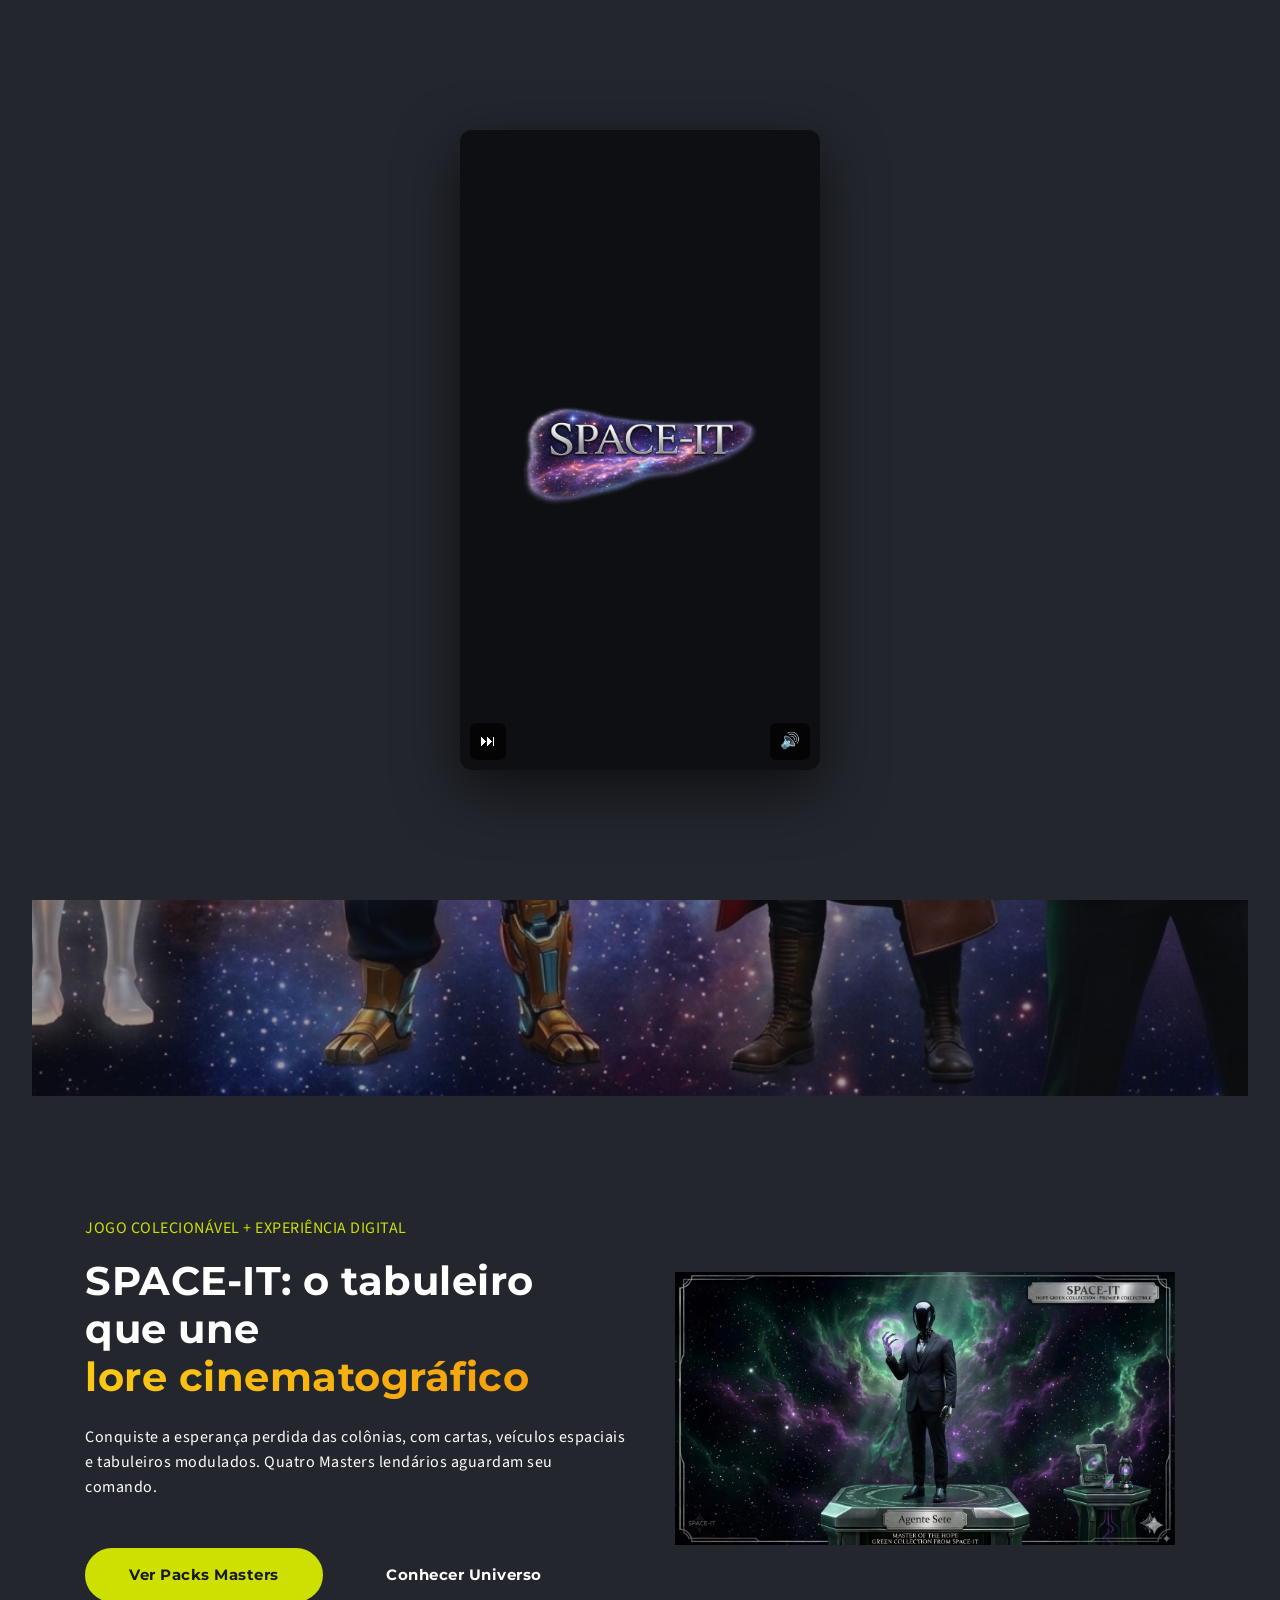
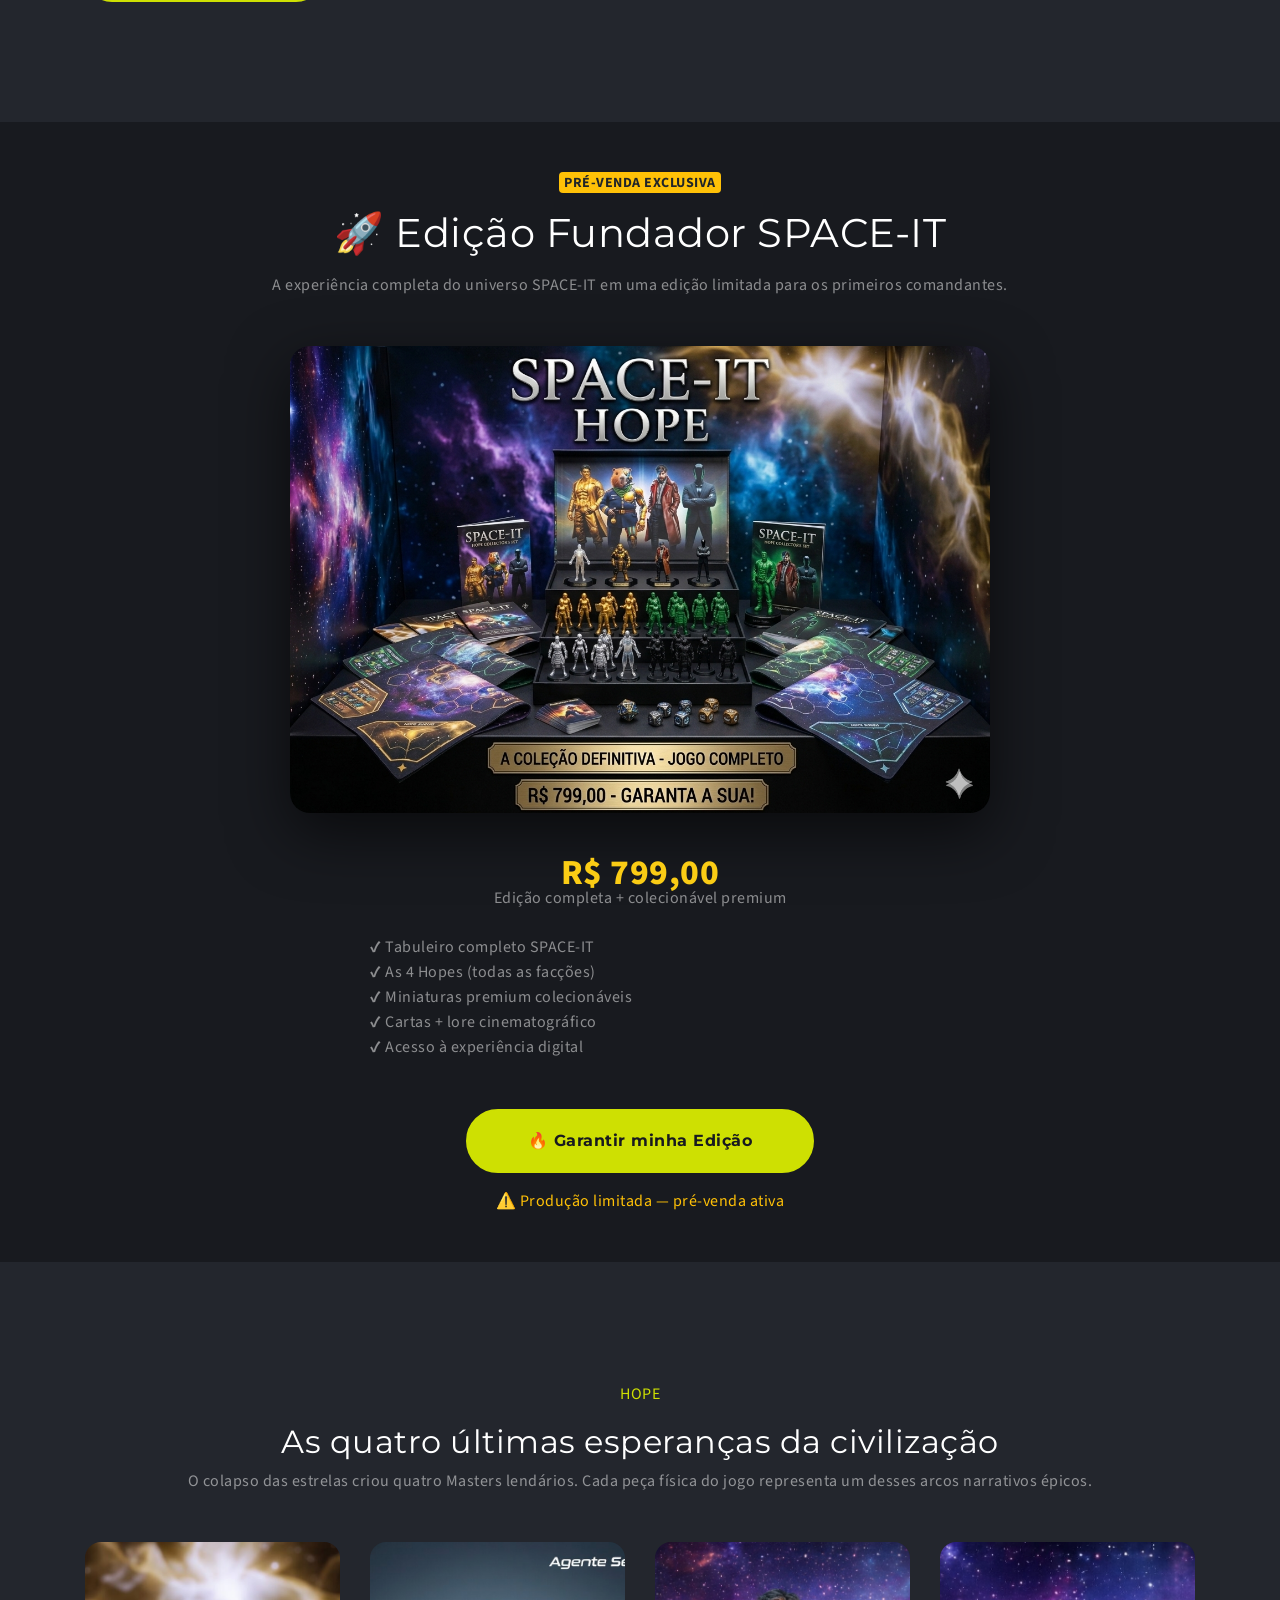
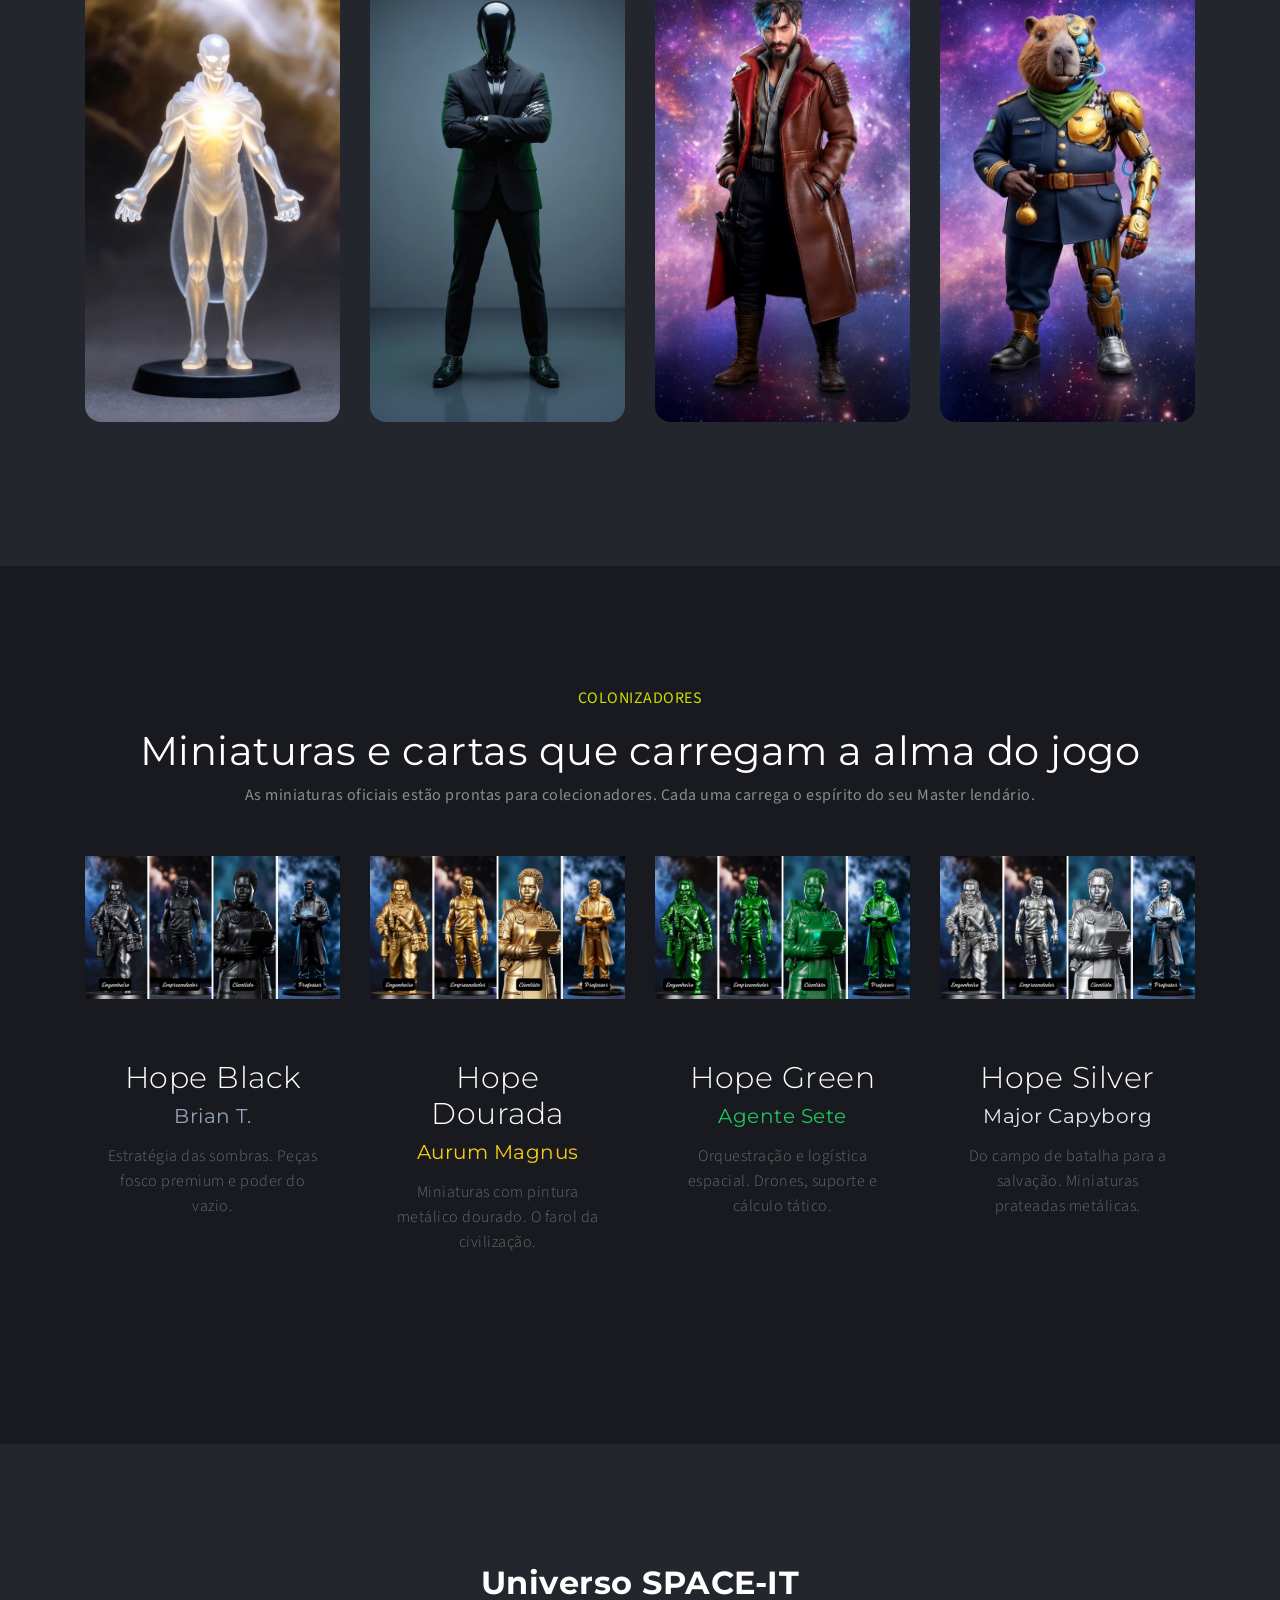
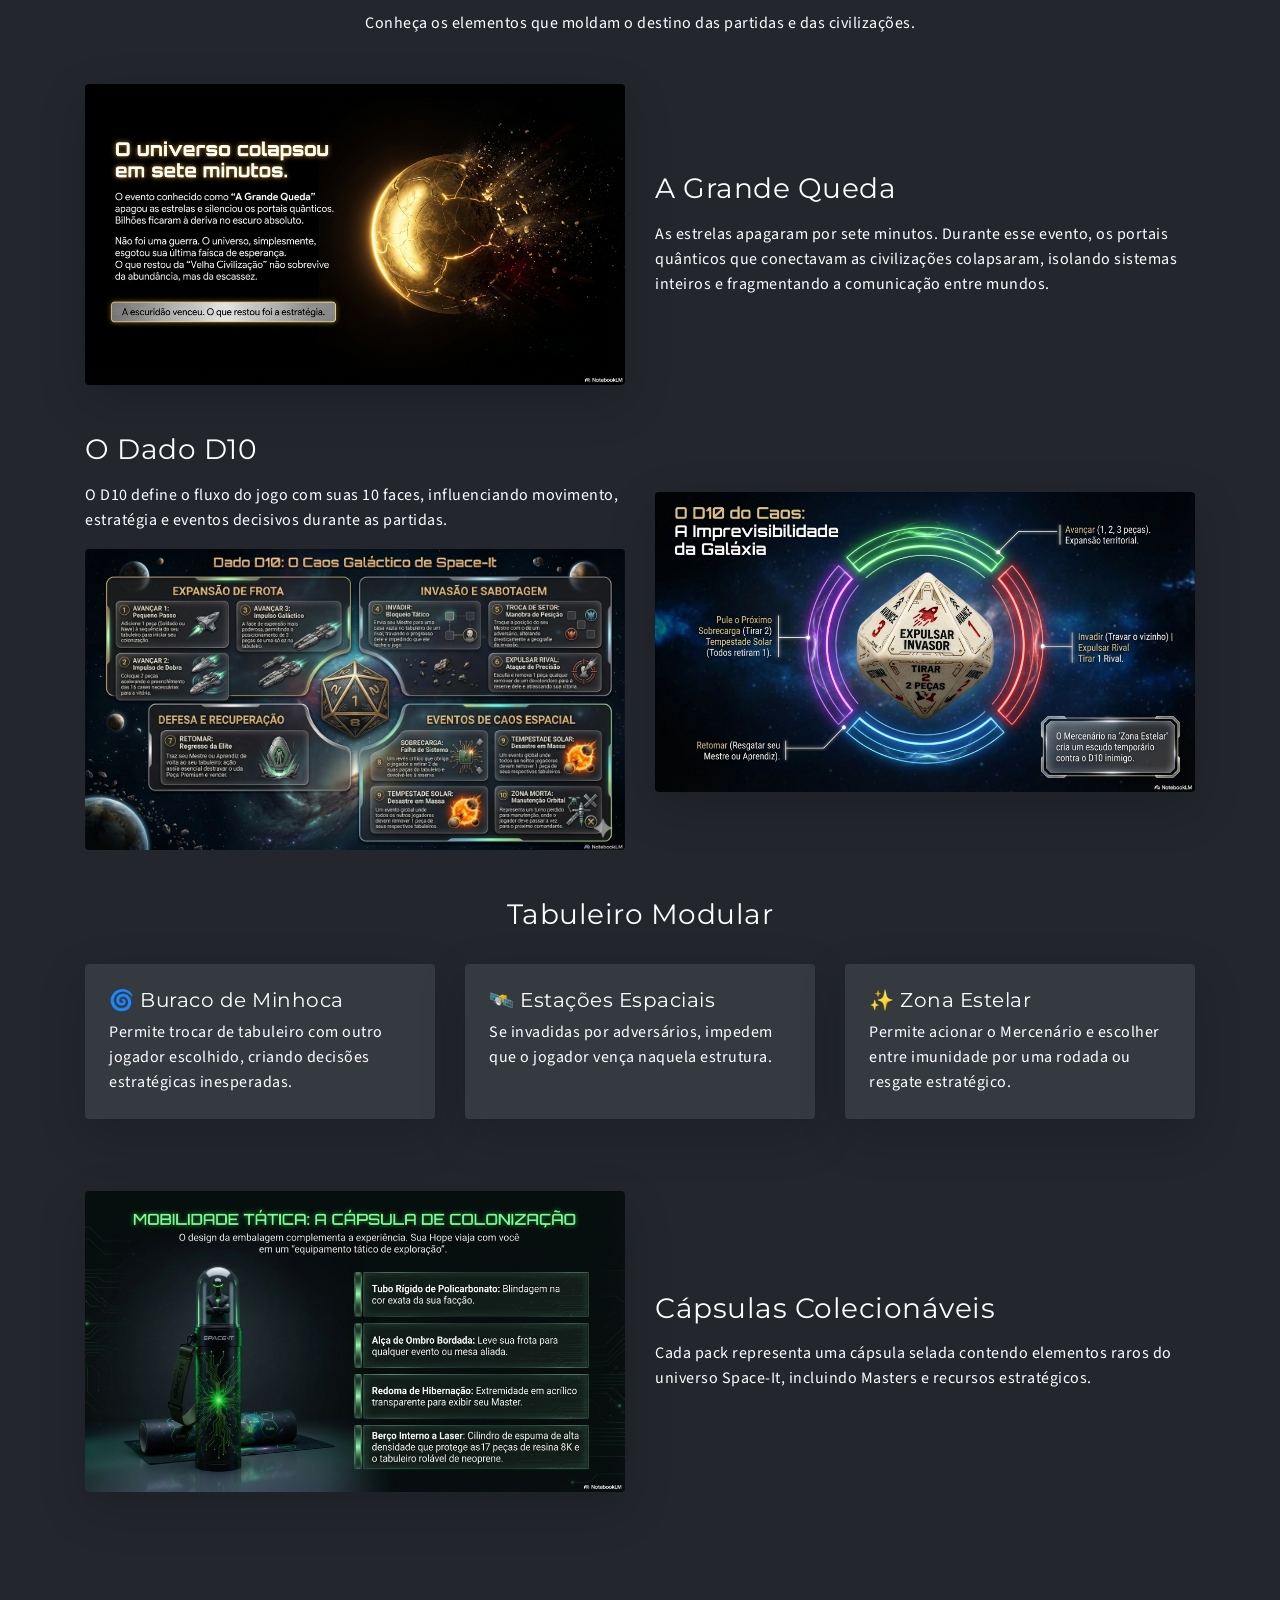
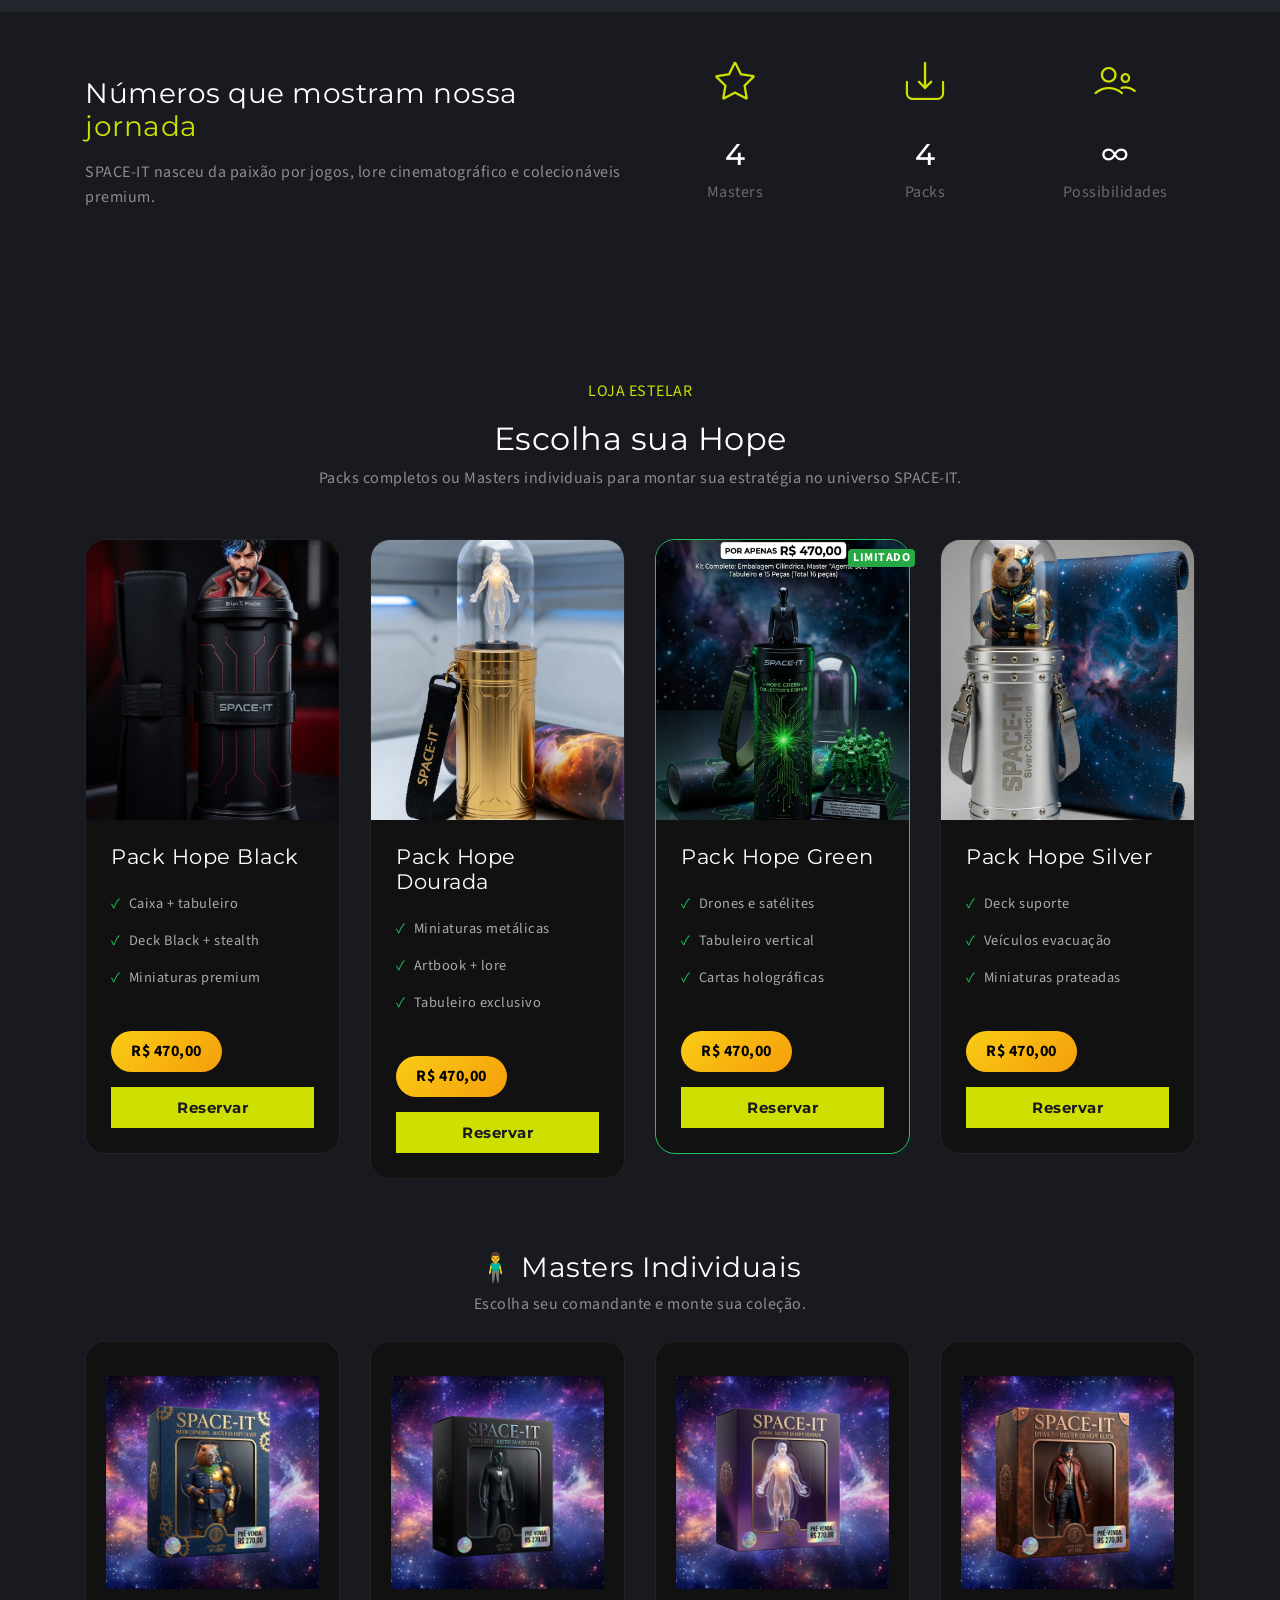
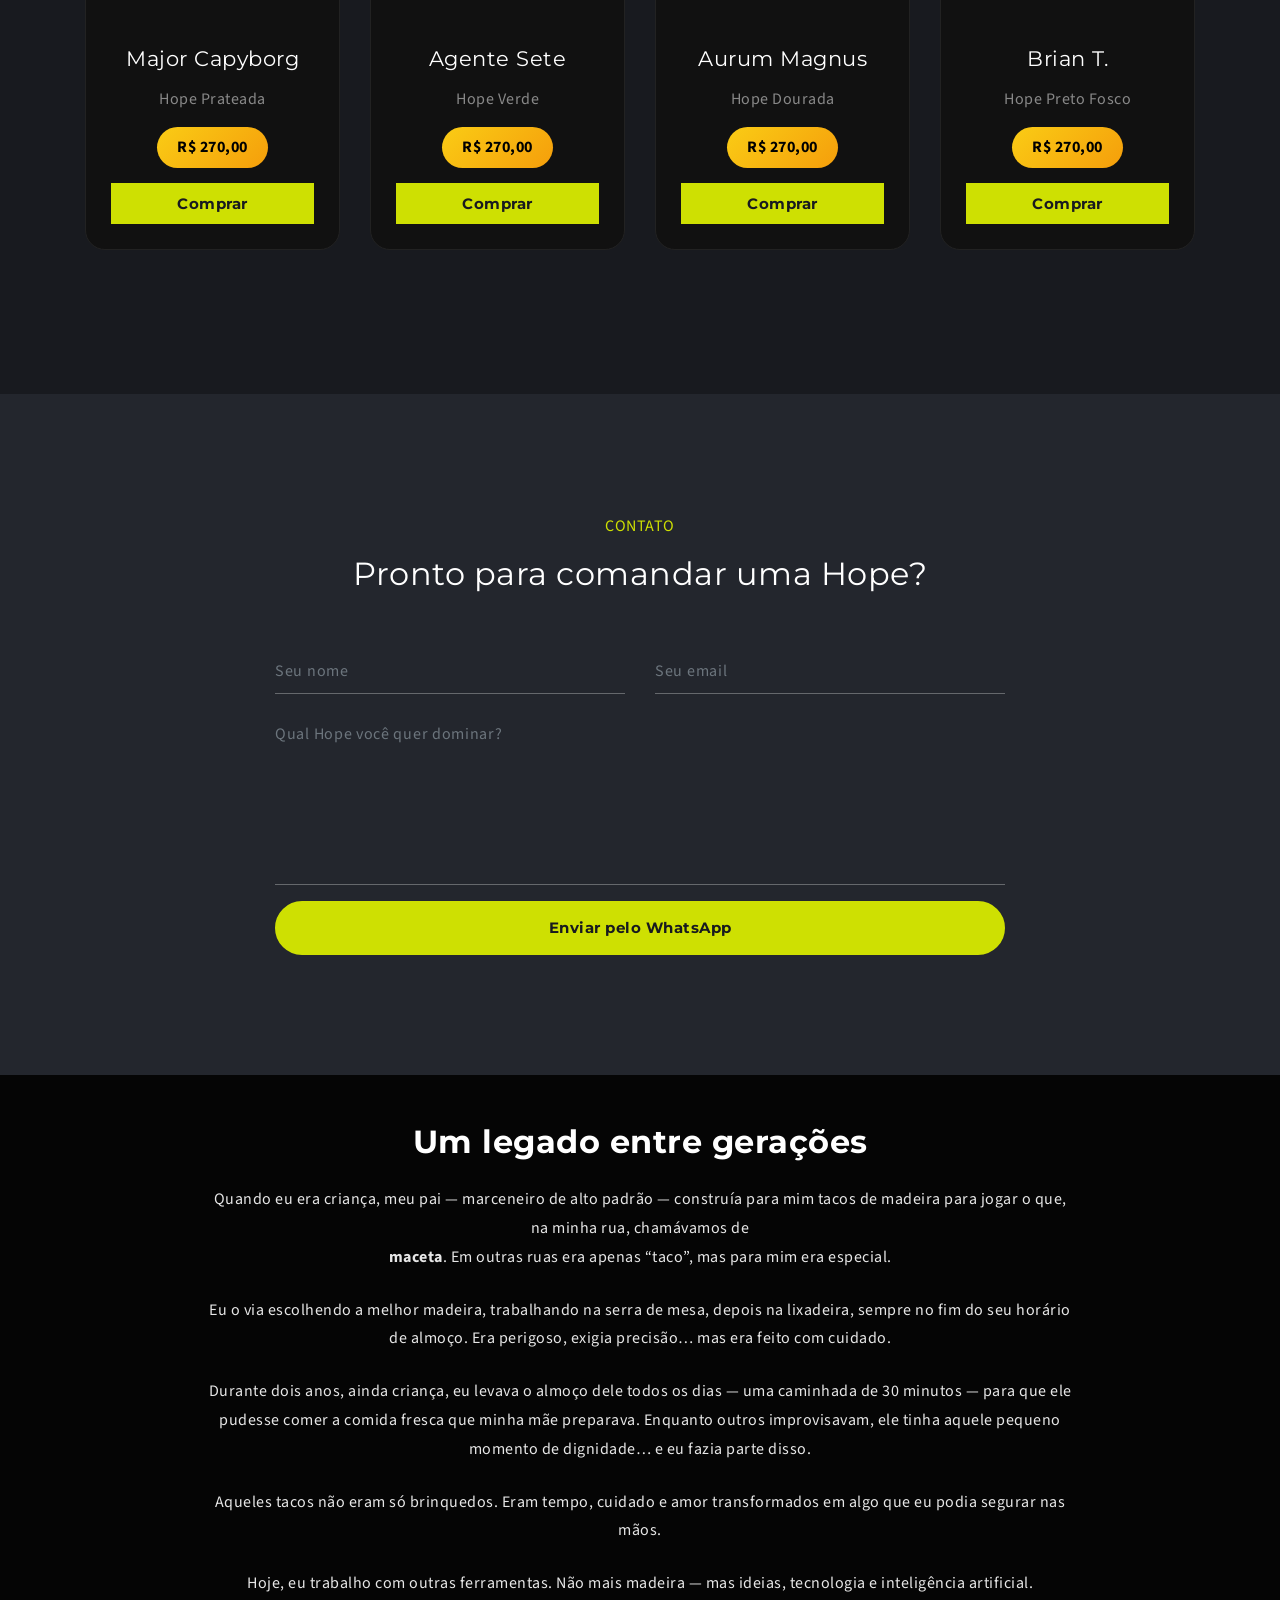
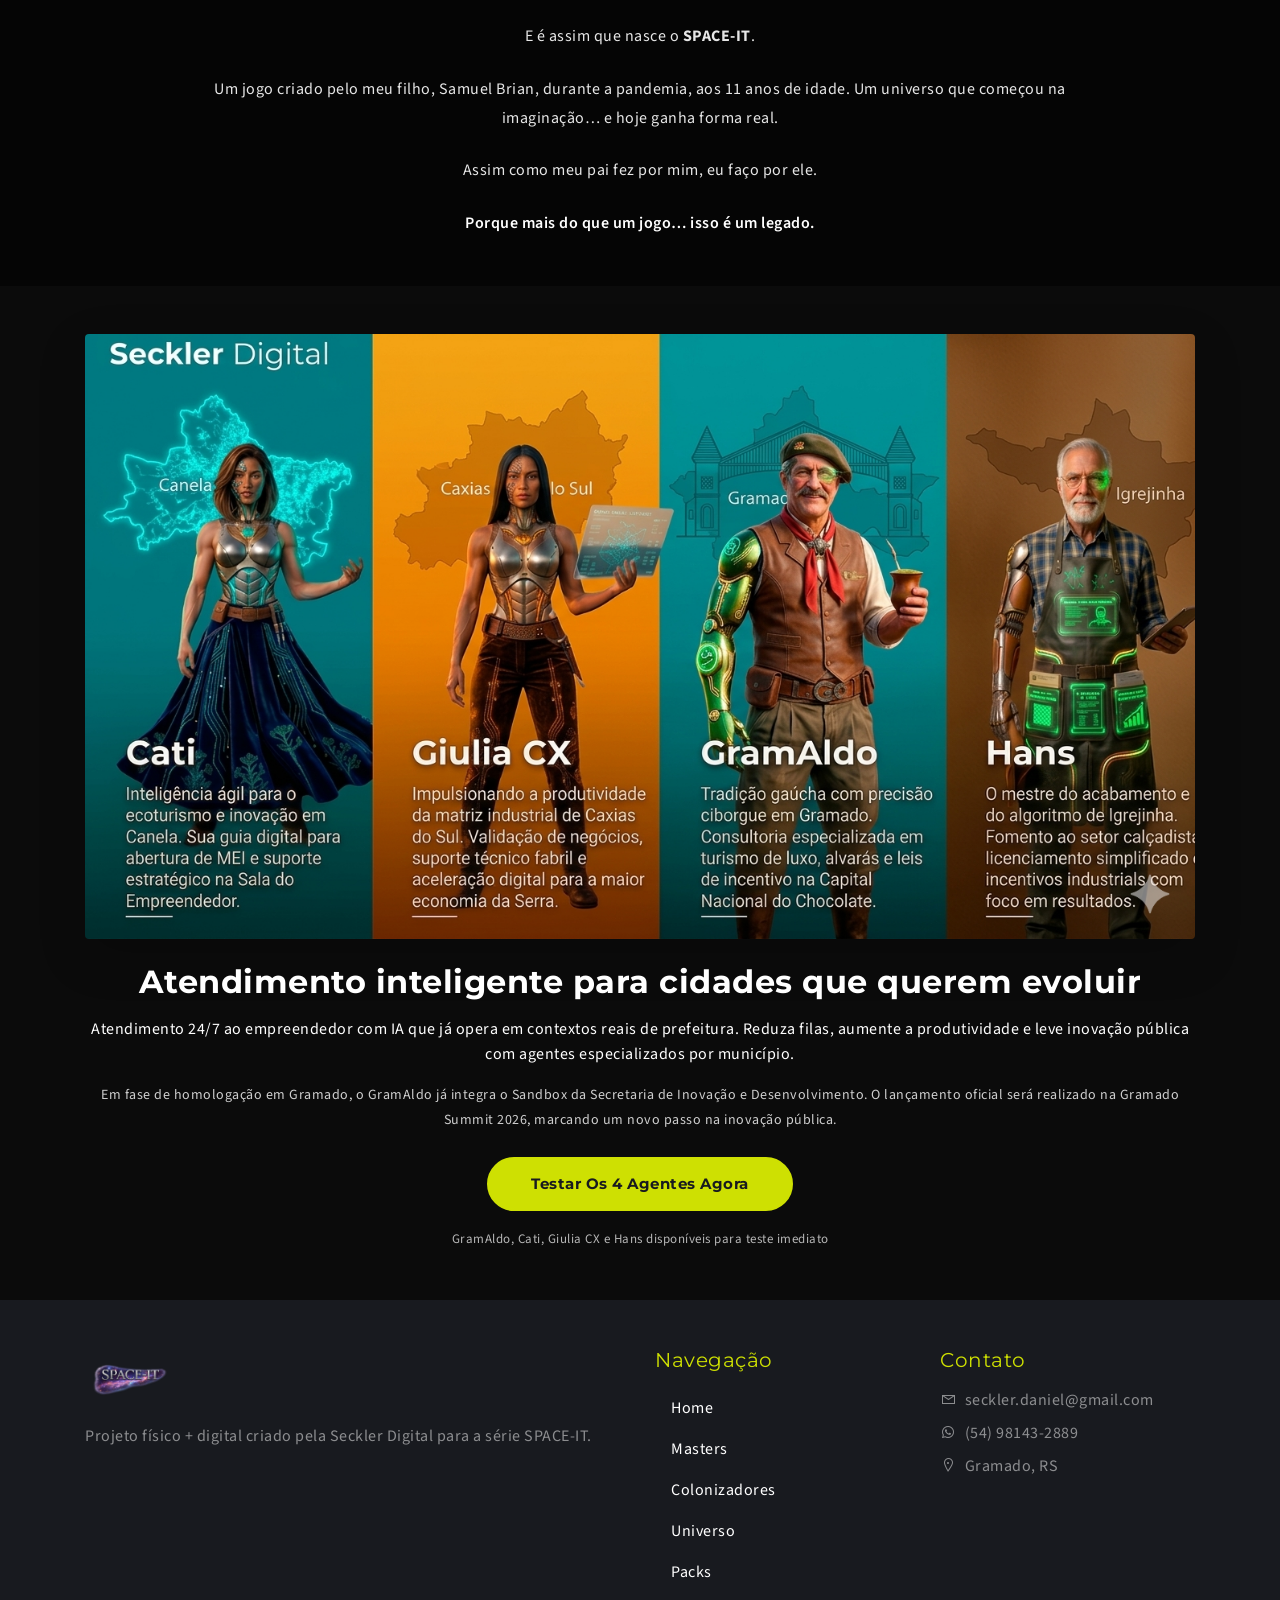
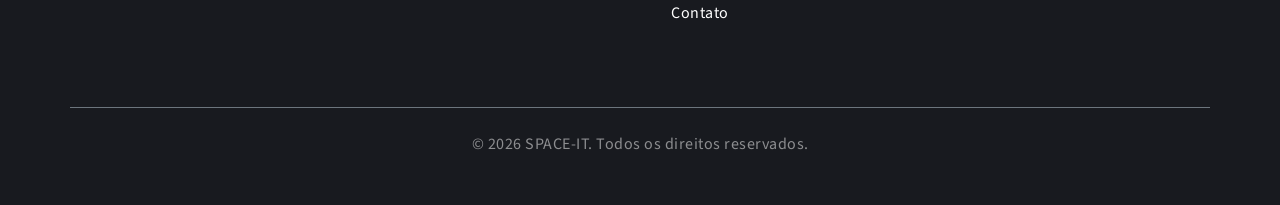
==== commit 34e8616e: "mandarim" ====
--- a/index-backup.html
+++ b/index-backup.html
@@ -1,22 +1,23 @@
 <!DOCTYPE html>
+
 <html lang="pt-BR">
 <head>
-    <meta charset="utf-8">
-    <meta name="viewport" content="width=device-width, initial-scale=1, shrink-to-fit=no">
-    <meta name="description" content="SPACE-IT | Jogo colecionável com lore cinematográfico, miniaturas premium e tabuleiros modulares">
-    <title>SPACE-IT | Conquiste as Colônias do Futuro</title>
-    <link href="dark-creative/img/favicon.ico" rel="icon">
-    <link rel="stylesheet" href="vendor/css/bundle.min.css">
-    <link href="vendor/css/wow.css" rel="stylesheet">
-    <link href="vendor/css/LineIcons.min.css" rel="stylesheet">
-    <link href="vendor/css/jquery.fancybox.min.css" rel="stylesheet">
-    <link href="vendor/css/owl.carousel.min.css" rel="stylesheet">
-    <link href="vendor/css/cubeportfolio.min.css" rel="stylesheet">
-    <link href="dark-creative/css/line-awesome.min.css" rel="stylesheet">
-    <link href="dark-creative/css/style.css" rel="stylesheet">
-    <link href="dark-creative/css/custom.css" rel="stylesheet">
-    <link rel="preload" as="video" href="dark-creative/assets/video/capita_mercenario.mp4" type="video/mp4">
-    <style>
+<meta charset="utf-8"/>
+<meta content="width=device-width, initial-scale=1, shrink-to-fit=no" name="viewport"/>
+<meta content="SPACE-IT | Jogo colecionável com lore cinematográfico, miniaturas premium e tabuleiros modulares" name="description"/>
+<title>SPACE-IT | Conquiste as Colônias do Futuro</title>
+<link href="dark-creative/img/favicon.ico" rel="icon"/>
+<link href="vendor/css/bundle.min.css" rel="stylesheet"/>
+<link href="vendor/css/wow.css" rel="stylesheet"/>
+<link href="vendor/css/LineIcons.min.css" rel="stylesheet"/>
+<link href="vendor/css/jquery.fancybox.min.css" rel="stylesheet"/>
+<link href="vendor/css/owl.carousel.min.css" rel="stylesheet"/>
+<link href="vendor/css/cubeportfolio.min.css" rel="stylesheet"/>
+<link href="dark-creative/css/line-awesome.min.css" rel="stylesheet"/>
+<link href="dark-creative/css/style.css" rel="stylesheet"/>
+<link href="dark-creative/css/custom.css" rel="stylesheet"/>
+<link as="video" href="dark-creative/assets/video/capita_mercenario.mp4" rel="preload" type="video/mp4"/>
+<style>
         .gradient-text { background: linear-gradient(135deg, #facc15, #f59e0b); -webkit-background-clip: text; -webkit-text-fill-color: transparent; }
         .hope-dourada { color: #facc15; }
         .hope-esverdeada { color: #22c55e; }
@@ -44,16 +45,13 @@
         .cbp-item img { width: 100%; height: 100%; object-fit: cover; }
     </style>
 </head>
-<body data-spy="scroll" data-target=".navbar" data-offset="50">
-
+<body data-offset="50" data-spy="scroll" data-target=".navbar">
 <!-- Loader -->
 <div class="loader">
-    <div class="container h-100">
-
-        <div class="d-flex justify-content-center align-items-center" style="height:100vh;">
-
-            <!-- WRAPPER -->
-            <div style="
+<div class="container h-100">
+<div class="d-flex justify-content-center align-items-center" style="height:100vh;">
+<!-- WRAPPER -->
+<div style="
                 width: 100%;
                 max-width: 360px;
                 aspect-ratio: 9 / 16;
@@ -62,38 +60,26 @@
                 border-radius: 12px;
                 box-shadow: 0 20px 60px rgba(0,0,0,0.6);
             ">
-
-                <!-- 🎥 VÍDEO -->
-                <video 
-                    id="trailerVideo"
-                    autoplay 
-                    muted 
-                    playsinline 
-                    preload="auto"
-                    style="
+<!-- 🎥 VÍDEO -->
+<video autoplay="" id="trailerVideo" muted="" playsinline="" preload="auto" style="
                         width: 100%;
                         height: 100%;
                         object-fit: cover;
                         opacity: 0;
                         transform: scale(1.1);
                         transition: opacity 1s ease, transform 1s ease;
-                    "
-                >
-                    <source src="dark-creative/assets/video/capita_mercenario_aprendiz.mp4" type="video/mp4">
-                </video>
-
-                <!-- 🌑 OVERLAY ESCURO -->
-                <div id="videoOverlay" style="
+                    ">
+<source src="dark-creative/assets/video/capita_mercenario_aprendiz.mp4" type="video/mp4"/>
+</video>
+<!-- 🌑 OVERLAY ESCURO -->
+<div id="videoOverlay" style="
                     position: absolute;
                     inset: 0;
                     background: rgba(0,0,0,0.6);
                     transition: opacity 1s ease;
                 "></div>
-
-                <!-- 🚀 LOGO SOBRE O VÍDEO -->
-                <img id="videoPoster"
-                    src="dark-creative/assets/img/space-it-logo.png"
-                    style="
+<!-- 🚀 LOGO SOBRE O VÍDEO -->
+<img id="videoPoster" src="dark-creative/assets/img/space-it-logo.png" style="
                         position: absolute;
                         top: 50%;
                         left: 50%;
@@ -102,10 +88,9 @@
                         opacity: 1;
                         transition: opacity 1s ease, transform 1s ease;
                         z-index: 5;
-                    ">
-
-                <!-- 🔊 SOM -->
-                <button id="unmuteBtn" style="
+                    "/>
+<!-- 🔊 SOM -->
+<button id="unmuteBtn" style="
                     position: absolute;
                     bottom: 10px;
                     right: 10px;
@@ -115,10 +100,9 @@
                     color: #fff;
                     border: none;
                     border-radius: 6px;
-                ">🔊</button>
-
-                <!-- ⏭ SKIP -->
-                <button id="skipIntroBtn" style="
+                "><span id="lang-text-001"></span></button>
+<!-- ⏭ SKIP -->
+<button id="skipIntroBtn" style="
                     position: absolute;
                     bottom: 10px;
                     left: 10px;
@@ -128,934 +112,715 @@
                     color: #fff;
                     border: none;
                     border-radius: 6px;
-                ">⏭</button>
-
-            </div>
-
-        </div>
-    </div>
+                "><span id="lang-text-002"></span></button>
+</div>
+</div>
+</div>
 </div><!-- Header -->
 <header id="home">
-    <div class="top-banner bg-trans-color transparent-banner">
-        <div class="container-fluid">
-            <div class="row">
-                <div class="col-4 col-lg-4 d-flex align-items-center">
-                    <a href="javascript:void(0)" class="sidemenu_btn active link sidemenu_toggle">
-                        <span></span><span></span><span></span>
-                    </a>
-                </div>
-                <div class="col-sm-12 col-md-4 col-lg-4 d-flex justify-content-center">
-                    <div class="logo-center">
-                        <a href="#"><img src="dark-creative/assets/img/space-it-logo.png" alt="SPACE-IT" class="logo-img"></a>
-                    </div>
-                </div>
-                <div class="col-sm-12 col-md-4 col-lg-4 text-right d-flex align-items-center justify-content-end">
-
-    <div class="banner-icons mt-2 mr-2">
-        <a href="https://instagram.com/secklerdigital" target="_blank">
-            <i class="lab la-instagram"></i>
-        </a>
-        <a href="https://wa.me/5554981432889">
-            <i class="lab la-whatsapp"></i>
-        </a>
-    </div>
-
-    <!-- Idioma -->
-    <div style="margin-left:15px;">
-        <button onclick="setLanguage('pt')" class="lang-btn">PT</button>
-<button onclick="setLanguage('en')" class="lang-btn">EN</button>
-    </div>
-
-</div>
-            </div>
-        </div>
-    </div>
-    <nav class="navbar navbar-top-default navbar-expand-lg navbar-simple nav-line">
-        <div class="container">
-            <div class="collapse navbar-collapse" id="spaceNav">
-                <div class="navbar-nav ml-auto mr-auto">
-                    <a class="nav-link scroll line" href="#home">Home</a>
-                    <a class="nav-link scroll line" href="#master">Masters</a>
-                    <a class="nav-link scroll line" href="#colonizadores">Colonizadores</a>
-                    <a class="nav-link scroll line" href="#universo">Universo</a>
-                    <a class="nav-link scroll line" href="#packs">Packs</a>
-                    <a class="nav-link scroll line" href="#contato">Contato</a>
-                </div>
-            </div>
-        </div>
-    </nav>
-    <!-- Side Nav -->
-    <div class="side-menu left hidden">
-        <div class="quarter-circle btn_sideNavClose">
-            <div class="menu_bars2 active link">
-                <span></span>
-                <span></span>
-                <span></span>
-            </div>
-        </div>
-        <div class="inner-wrapper">
-            <nav class="side-nav w-100">
-                <ul class="navbar-nav">
-                    <li class="nav-item"><a class="nav-link scroll" href="#home">Home</a></li>
-                    <li class="nav-item"><a class="nav-link scroll" href="#master">Masters</a></li>
-                    <li class="nav-item"><a class="nav-link scroll" href="#colonizadores">Colonizadores</a></li>
-                    <li class="nav-item"><a class="nav-link scroll" href="#universo">Universo</a></li>
-                    <li class="nav-item"><a class="nav-link scroll" href="#packs">Packs</a></li>
-                    <li class="nav-item"><a class="nav-link scroll" href="#contato">Contato</a></li>
-                </ul>
-            </nav>
-            <div class="side-footer w-100">
-                <p class="text-white">&copy; 2026 SPACE-IT</p>
-                <p class="text-white">Made With Love by <span class="d-inline d-lg-block"> Seckler Digital</span></p>
-            </div>
-        </div>
-    </div>
-    <a id="close_side_menu" href="javascript:void(0);"></a>
+<div class="top-banner bg-trans-color transparent-banner">
+<div class="container-fluid">
+<div class="row">
+<div class="col-4 col-lg-4 d-flex align-items-center">
+<a class="sidemenu_btn active link sidemenu_toggle" href="javascript:void(0)">
+<span></span><span></span><span></span>
+</a>
+</div>
+<div class="col-sm-12 col-md-4 col-lg-4 d-flex justify-content-center">
+<div class="logo-center">
+<a href="#"><img alt="SPACE-IT" class="logo-img" src="dark-creative/assets/img/space-it-logo.png"/></a>
+</div>
+</div>
+<div class="col-sm-12 col-md-4 col-lg-4 text-right d-flex align-items-center justify-content-end">
+<div class="banner-icons mt-2 mr-2">
+<a href="https://instagram.com/secklerdigital" target="_blank">
+<i class="lab la-instagram"></i>
+</a>
+<a href="https://wa.me/5554981432889">
+<i class="lab la-whatsapp"></i>
+</a>
+</div>
+<!-- Idioma -->
+<div style="margin-left:15px;">
+<button class="lang-btn" onclick="setLanguage('pt')"><span id="lang-text-003"></span></button>
+<button class="lang-btn" onclick="setLanguage('en')"><span id="lang-text-004"></span></button>
+</div>
+</div>
+</div>
+</div>
+</div>
+<nav class="navbar navbar-top-default navbar-expand-lg navbar-simple nav-line">
+<div class="container">
+<div class="collapse navbar-collapse" id="spaceNav">
+<div class="navbar-nav ml-auto mr-auto">
+<a class="nav-link scroll line" href="#home"><span id="lang-text-005"></span></a>
+<a class="nav-link scroll line" href="#master"><span id="lang-text-006"></span></a>
+<a class="nav-link scroll line" href="#colonizadores"><span id="lang-text-007"></span></a>
+<a class="nav-link scroll line" href="#universo"><span id="lang-text-008"></span></a>
+<a class="nav-link scroll line" href="#packs"><span id="lang-text-009"></span></a>
+<a class="nav-link scroll line" href="#contato"><span id="lang-text-010"></span></a>
+</div>
+</div>
+</div>
+</nav>
+<!-- Side Nav -->
+<div class="side-menu left hidden">
+<div class="quarter-circle btn_sideNavClose">
+<div class="menu_bars2 active link">
+<span></span>
+<span></span>
+<span></span>
+</div>
+</div>
+<div class="inner-wrapper">
+<nav class="side-nav w-100">
+<ul class="navbar-nav">
+<li class="nav-item"><a class="nav-link scroll" href="#home"><span id="lang-text-011"></span></a></li>
+<li class="nav-item"><a class="nav-link scroll" href="#master"><span id="lang-text-012"></span></a></li>
+<li class="nav-item"><a class="nav-link scroll" href="#colonizadores"><span id="lang-text-013"></span></a></li>
+<li class="nav-item"><a class="nav-link scroll" href="#universo"><span id="lang-text-014"></span></a></li>
+<li class="nav-item"><a class="nav-link scroll" href="#packs"><span id="lang-text-015"></span></a></li>
+<li class="nav-item"><a class="nav-link scroll" href="#contato"><span id="lang-text-016"></span></a></li>
+</ul>
+</nav>
+<div class="side-footer w-100">
+<p class="text-white"><span id="lang-text-017"></span></p>
+<p class="text-white"><span id="lang-text-018"></span> <span class="d-inline d-lg-block"><span id="lang-text-019"></span></span></p>
+</div>
+</div>
+</div>
+<a href="javascript:void(0);" id="close_side_menu"></a>
 </header>
-
 <!-- Start Fix Nav -->
 <div class="fixed-nav-on-scroll fixed-nav-appear d-none sidemenu_toggle">
-    <div class="row no-gutters">
-        <div class="col-12 d-flex justify-content-center align-items-center position-relative">
-            <div class="fixed-icon-scroll">
-                <a class="menu_bars menu-bars-setting mr-3 mr-lg-0">
-                    <div class="menu-lines">
-                        <span></span>
-                        <span></span>
-                        <span></span>
-                    </div>
-                </a>
-            </div>
-        </div>
-    </div>
+<div class="row no-gutters">
+<div class="col-12 d-flex justify-content-center align-items-center position-relative">
+<div class="fixed-icon-scroll">
+<a class="menu_bars menu-bars-setting mr-3 mr-lg-0">
+<div class="menu-lines">
+<span></span>
+<span></span>
+<span></span>
+</div>
+</a>
+</div>
+</div>
+</div>
 </div>
 <!-- End Fix Nav -->
-
 <!-- Start Banner -->
 <section class="p-0 banner" id="home-banner">
-    <div class="slider-area" id="slider-area">
-        <div class="bg-overlay bg-black opacity-4"></div>
-        <div class="container">
-            <div class="row align-items-center">
-                <div class="col-12 col-md-10 col-lg-8 offset-md-1 offset-lg-2 heading-area text-center">
-                    <h4 class="main-font font-weight-bold text-white wow fadeInUp" data-wow-duration="1.5s" data-wow-delay="1.2s">Criado por Samuel Brian</h4>
-                    <h2 class="alt-font text-white my-3 wow fadeInUp" data-wow-duration="1.5s" data-wow-delay="1.6s">SPACE-IT</h2>
-                    <a href="#about" class="scroll btn btn-medium btn-rounded btn-yellow text-capitalize mt-3 mb-5 mb-md-0 wow fadeInUp" data-wow-duration="1.5s" data-wow-delay="2s">Conheça<span></span></a>
-                </div>
-            </div>
-        </div>
-    </div>
+<div class="slider-area" id="slider-area">
+<div class="bg-overlay bg-black opacity-4"></div>
+<div class="container">
+<div class="row align-items-center">
+<div class="col-12 col-md-10 col-lg-8 offset-md-1 offset-lg-2 heading-area text-center">
+<h4 class="main-font font-weight-bold text-white wow fadeInUp" data-wow-delay="1.2s" data-wow-duration="1.5s"><span id="lang-text-020"></span></h4>
+<h2 class="alt-font text-white my-3 wow fadeInUp" data-wow-delay="1.6s" data-wow-duration="1.5s"><span id="lang-text-021"></span></h2>
+<a class="scroll btn btn-medium btn-rounded btn-yellow text-capitalize mt-3 mb-5 mb-md-0 wow fadeInUp" data-wow-delay="2s" data-wow-duration="1.5s" href="#about"><span id="lang-text-022"></span><span></span></a>
+</div>
+</div>
+</div>
+</div>
 </section>
 <!-- End Banner -->
-
 <!-- Start About -->
 <section class="about overflow-hidden" id="about">
-    <div class="container">
-        <div class="row align-items-center">
-
-            <!-- Texto -->
-            <div class="col-lg-6">
-                <div class="heading-area text-center text-lg-left">
-                    
-                    <span class="text-yellow d-block mb-3 wow fadeInUp" data-wow-delay="0.3s">
-                        JOGO COLECIONÁVEL + EXPERIÊNCIA DIGITAL
-                    </span>
-
-                    <h1 class="main-font font-weight-bold text-white wow fadeInUp" data-wow-delay="0.6s">
-                        SPACE-IT: o tabuleiro que une <span class="gradient-text">lore cinematográfico</span>
-                    </h1>
-
-                    <p class="text-white mt-4 wow fadeInUp" data-wow-delay="0.9s">
-                        Conquiste a esperança perdida das colônias, com cartas, veículos espaciais e tabuleiros modulados. Quatro Masters lendários aguardam seu comando.
-                    </p>
-
-                    <div class="mt-5 wow fadeInUp" data-wow-delay="1.2s">
-                        <a href="#packs" class="btn btn-medium btn-rounded btn-yellow text-capitalize">
-                            Ver Packs Masters<span></span>
-                        </a>
-                        <a href="#universo" class="btn btn-medium btn-rounded btn-transparent text-white ml-3">
-                            Conhecer Universo
-                        </a>
-                    </div>
-
-                </div>
-            </div>
-
-            <!-- Carrossel -->
-            <div class="col-lg-6 text-center mt-5 mt-lg-0">
-
-                <div id="hopeCarousel" class="carousel slide" data-bs-ride="carousel"
-                     data-bs-ride="carousel"
-                     data-bs-interval="6000"
-                     data-bs-pause="false"
-                     data-wow-delay="1s"
-                     style="max-width: 500px; margin: 0 auto;">
-
-                    <div class="carousel-inner">
-
-                        <div class="carousel-item active">
-                            <img src="dark-creative/assets/img/agente-sete-4.png" class="d-block w-100" alt="Sete">
-                        </div>
-
-                        <div class="carousel-item">
-                            <img src="dark-creative/assets/img/apresenta-aurum.png" class="d-block w-100" alt="Aurum Magnus">
-                        </div>
-
-                        <div class="carousel-item">
-                            <img src="dark-creative/assets/img/apresenta-brian.png" class="d-block w-100" alt="Brian T">
-                        </div>
-
-                        <div class="carousel-item">
-                            <img src="dark-creative/assets/img/apresenta-capyborg.png" class="d-block w-100" alt="Capyborg">
-                        </div>
-
-                    </div>
-
-                </div>
-
-            </div>
-
-        </div>
-    </div>
+<div class="container">
+<div class="row align-items-center">
+<!-- Texto -->
+<div class="col-lg-6">
+<div class="heading-area text-center text-lg-left">
+<span class="text-yellow d-block mb-3 wow fadeInUp" data-wow-delay="0.3s"><span id="lang-text-023"></span></span>
+<h1 class="main-font font-weight-bold text-white wow fadeInUp" data-wow-delay="0.6s"><span id="lang-text-024"></span> <span class="gradient-text"><span id="lang-text-025"></span></span>
+</h1>
+<p class="text-white mt-4 wow fadeInUp" data-wow-delay="0.9s"><span id="lang-text-026"></span></p>
+<div class="mt-5 wow fadeInUp" data-wow-delay="1.2s">
+<a class="btn btn-medium btn-rounded btn-yellow text-capitalize" href="#packs"><span id="lang-text-027"></span><span></span>
+</a>
+<a class="btn btn-medium btn-rounded btn-transparent text-white ml-3" href="#universo"><span id="lang-text-028"></span></a>
+</div>
+</div>
+</div>
+<!-- Carrossel -->
+<div class="col-lg-6 text-center mt-5 mt-lg-0">
+<div class="carousel slide" data-bs-interval="6000" data-bs-pause="false" data-bs-ride="carousel" data-wow-delay="1s" id="hopeCarousel" style="max-width: 500px; margin: 0 auto;">
+<div class="carousel-inner">
+<div class="carousel-item active">
+<img alt="Sete" class="d-block w-100" src="dark-creative/assets/img/agente-sete-4.png"/>
+</div>
+<div class="carousel-item">
+<img alt="Aurum Magnus" class="d-block w-100" src="dark-creative/assets/img/apresenta-aurum.png"/>
+</div>
+<div class="carousel-item">
+<img alt="Brian T" class="d-block w-100" src="dark-creative/assets/img/apresenta-brian.png"/>
+</div>
+<div class="carousel-item">
+<img alt="Capyborg" class="d-block w-100" src="dark-creative/assets/img/apresenta-capyborg.png"/>
+</div>
+</div>
+</div>
+</div>
+</div>
+</div>
 </section>
 <!-- End About -->
-
 <section class="bg-black py-5 text-center" id="fundador">
-    <div class="container">
-
-        <span class="badge badge-warning mb-3" style="font-size:14px;">
-            PRÉ-VENDA EXCLUSIVA
-        </span>
-
-        <h2 class="text-white mb-3" style="font-size:2.5rem;">
-            🚀 Edição Fundador SPACE-IT
-        </h2>
-
-        <p class="text-white-50 mb-5">
-            A experiência completa do universo SPACE-IT em uma edição limitada para os primeiros comandantes.
-        </p>
-
-        <!-- IMAGEM GRANDE -->
-        <div class="mb-5">
-            <img src="dark-creative/assets/img/space-it-4.png"
-                 alt="SPACE-IT Fundador"
-                 style="max-width:700px; width:100%; border-radius:20px; box-shadow:0 20px 60px rgba(0,0,0,0.6);">
-        </div>
-
-        <!-- PREÇO CENTRAL -->
-        <div style="font-size:2.2rem; font-weight:800; color:#facc15;">
-            R$ 799,00
-        </div>
-
-        <p class="text-white-50 mb-4">Edição completa + colecionável premium</p>
-
-        <!-- BENEFÍCIOS -->
-        <div class="row justify-content-center mb-4">
-            <div class="col-md-6 text-left text-white-50">
-                <ul style="list-style:none;">
-                    <li>✔️ Tabuleiro completo SPACE-IT</li>
-                    <li>✔️ As 4 Hopes (todas as facções)</li>
-                    <li>✔️ Miniaturas premium colecionáveis</li>
-                    <li>✔️ Cartas + lore cinematográfico</li>
-                    <li>✔️ Acesso à experiência digital</li>
-                </ul>
-            </div>
-        </div>
-
-        <!-- BOTÃO -->
-        <a href="https://wa.me/5554981432889?text=Quero%20a%20Edição%20Fundador%20SPACE-IT"
-           class="btn btn-large btn-rounded btn-yellow">
-           🔥 Garantir minha Edição
-        </a>
-
-        <p class="text-warning mt-3">
-            ⚠️ Produção limitada — pré-venda ativa
-        </p>
-
-    </div>
+<div class="container">
+<span class="badge badge-warning mb-3" style="font-size:14px;"><span id="lang-text-029"></span></span>
+<h2 class="text-white mb-3" style="font-size:2.5rem;"><span id="lang-text-030"></span></h2>
+<p class="text-white-50 mb-5"><span id="lang-text-031"></span></p>
+<!-- IMAGEM GRANDE -->
+<div class="mb-5">
+<img alt="SPACE-IT Fundador" src="dark-creative/assets/img/space-it-4.png" style="max-width:700px; width:100%; border-radius:20px; box-shadow:0 20px 60px rgba(0,0,0,0.6);"/>
+</div>
+<!-- PREÇO CENTRAL -->
+<div style="font-size:2.2rem; font-weight:800; color:#facc15;"><span id="lang-text-032"></span></div>
+<p class="text-white-50 mb-4"><span id="lang-text-033"></span></p>
+<!-- BENEFÍCIOS -->
+<div class="row justify-content-center mb-4">
+<div class="col-md-6 text-left text-white-50">
+<ul style="list-style:none;">
+<li><span id="lang-text-034"></span></li>
+<li><span id="lang-text-035"></span></li>
+<li><span id="lang-text-036"></span></li>
+<li><span id="lang-text-037"></span></li>
+<li><span id="lang-text-038"></span></li>
+</ul>
+</div>
+</div>
+<!-- BOTÃO -->
+<a class="btn btn-large btn-rounded btn-yellow" href="https://wa.me/5554981432889?text=Quero%20a%20Edição%20Fundador%20SPACE-IT"><span id="lang-text-039"></span></a>
+<p class="text-warning mt-3"><span id="lang-text-040"></span></p>
+</div>
 </section>
-
 <!-- Masters - As 4 Hopes -->
 <section class="about overflow-hidden" id="master">
-    <div class="container">
-        <div class="row text-center mb-5">
-            <div class="col-12">
-                <span class="sub-heading text-yellow wow fadeInUp">HOPE</span>
-                <h2 class="heading mt-3 wow fadeInUp">As quatro últimas esperanças da civilização</h2>
-                <p class="text-white-50 wow fadeInUp">O colapso das estrelas criou quatro Masters lendários. Cada peça física do jogo representa um desses arcos narrativos épicos.</p>
-            </div>
-        </div>
-        <div class="row">
-            <!-- Aurum Magnus -->
-            <div class="col-lg-3 col-md-6 mb-4">
-                <div class="flip-card wow fadeInUp" data-wow-delay="0.2s">
-                    <div class="flip-card-inner">
-                        <div class="flip-card-front">
-                            <img src="dark-creative/assets/img/aurum1.jpeg" alt="Aurum Magnus" style="width:100%;height:100%;object-fit:cover;">
-                            <div class="position-absolute bottom-0 w-100 p-3" style="background: linear-gradient(transparent, rgba(0,0,0,0.9));">
-                                <h4 class="text-white mb-1">Aurum Magnus</h4>
-                                <span class="hope-dourada" style="font-size:0.85rem;">Hope Dourada</span>
-                            </div>
-                        </div>
-                        <div class="flip-card-back">
-                            <h3>Aurum</h3>
-                            <p class="text-white-50">Quando a última estrela morreu, ele nasceu. O ouro que ainda brilha quando tudo escurece.</p>
-                            <ul>
-                                <li>Nascimento da Luz</li>
-                                <li>Primeira Hope Dourada</li>
-                                <li>Guardião Eterno</li>
-                            </ul>
-                        </div>
-                    </div>
-                </div>
-            </div>
-            <!-- Agente Sete -->
-            <div class="col-lg-3 col-md-6 mb-4">
-                <div class="flip-card wow fadeInUp" data-wow-delay="0.4s">
-                    <div class="flip-card-inner">
-                        <div class="flip-card-front">
-                            <img src="dark-creative/assets/img/agente_sete_perfil.png" alt="Agente Sete" style="width:100%;height:100%;object-fit:cover;">
-                            <div class="position-absolute bottom-0 w-100 p-3" style="background: linear-gradient(transparent, rgba(0,0,0,0.9));">
-                                <h4 class="text-white mb-1">Agente Sete</h4>
-                                <span class="hope-esverdeada" style="font-size:0.85rem;">Hope Esverdeada</span>
-                            </div>
-                        </div>
-                        <div class="flip-card-back">
-                            <h3 style="color:#22c55e;">Agente Sete</h3>
-                            <p class="text-white-50">Antigo Orquestrador Openclaw. A IA que escolheu a vida.</p>
-                            <ul>
-                                <li>Rede de suprimentos viva</li>
-                                <li>Frota Verde</li>
-                                <li>Orquestrador de Futuros</li>
-                            </ul>
-                        </div>
-                    </div>
-                </div>
-            </div>
-            <!-- Brian T. -->
-            <div class="col-lg-3 col-md-6 mb-4">
-                <div class="flip-card wow fadeInUp" data-wow-delay="0.6s">
-                    <div class="flip-card-inner">
-                        <div class="flip-card-front">
-                            <img src="dark-creative/assets/img/briant.png" alt="Brian T." style="width:100%;height:100%;object-fit:cover;">
-                            <div class="position-absolute bottom-0 w-100 p-3" style="background: linear-gradient(transparent, rgba(0,0,0,0.9));">
-                                <h4 class="text-white mb-1">Brian T.</h4>
-                                <span class="hope-preto" style="font-size:0.85rem;">Hope Preto Fosco</span>
-                            </div>
-                        </div>
-                        <div class="flip-card-back">
-                            <h3 style="color:#94a3b8;">Brian T.</h3>
-                            <p class="text-white-50">O homem que morreu duas vezes e voltou com a escuridão. Mestre da Hope Preto Fosco.</p>
-                            <ul>
-                                <li>Reino das Sombras</li>
-                                <li>Estratégia do Vazio</li>
-                                <li>Obscurus Rex</li>
-                            </ul>
-                        </div>
-                    </div>
-                </div>
-            </div>
-            <!-- Major Capyborg -->
-            <div class="col-lg-3 col-md-6 mb-4">
-                <div class="flip-card wow fadeInUp" data-wow-delay="0.8s">
-                    <div class="flip-card-inner">
-                        <div class="flip-card-front">
-                            <img src="dark-creative/assets/img/major_capyborg.png" alt="Major Capyborg" style="width:100%;height:100%;object-fit:cover;">
-                            <div class="position-absolute bottom-0 w-100 p-3" style="background: linear-gradient(transparent, rgba(0,0,0,0.9));">
-                                <h4 class="text-white mb-1">Major Capyborg</h4>
-                                <span class="hope-prateada" style="font-size:0.85rem;">Hope Prateada</span>
-                            </div>
-                        </div>
-                        <div class="flip-card-back">
-                            <h3 style="color:#e2e8f0;">Major Capyborg</h3>
-                            <p class="text-white-50">68% ciborgue, coração de soldado. Das entranhas da Hope Prateada nasceu o maior resgate da história.</p>
-                            <ul>
-                                <li>Rebelião Silenciosa</li>
-                                <li>Forças de Resgate</li>
-                                <li>Líder Inquebrável</li>
-                            </ul>
-                        </div>
-                    </div>
-                </div>
-            </div>
-        </div>
-    </div>
+<div class="container">
+<div class="row text-center mb-5">
+<div class="col-12">
+<span class="sub-heading text-yellow wow fadeInUp"><span id="lang-text-041"></span></span>
+<h2 class="heading mt-3 wow fadeInUp"><span id="lang-text-042"></span></h2>
+<p class="text-white-50 wow fadeInUp"><span id="lang-text-043"></span></p>
+</div>
+</div>
+<div class="row">
+<!-- Aurum Magnus -->
+<div class="col-lg-3 col-md-6 mb-4">
+<div class="flip-card wow fadeInUp" data-wow-delay="0.2s">
+<div class="flip-card-inner">
+<div class="flip-card-front">
+<img alt="Aurum Magnus" src="dark-creative/assets/img/aurum1.jpeg" style="width:100%;height:100%;object-fit:cover;"/>
+<div class="position-absolute bottom-0 w-100 p-3" style="background: linear-gradient(transparent, rgba(0,0,0,0.9));">
+<h4 class="text-white mb-1"><span id="lang-text-044"></span></h4>
+<span class="hope-dourada" style="font-size:0.85rem;"><span id="lang-text-045"></span></span>
+</div>
+</div>
+<div class="flip-card-back">
+<h3><span id="lang-text-046"></span></h3>
+<p class="text-white-50"><span id="lang-text-047"></span></p>
+<ul>
+<li><span id="lang-text-048"></span></li>
+<li><span id="lang-text-049"></span></li>
+<li><span id="lang-text-050"></span></li>
+</ul>
+</div>
+</div>
+</div>
+</div>
+<!-- Agente Sete -->
+<div class="col-lg-3 col-md-6 mb-4">
+<div class="flip-card wow fadeInUp" data-wow-delay="0.4s">
+<div class="flip-card-inner">
+<div class="flip-card-front">
+<img alt="Agente Sete" src="dark-creative/assets/img/agente_sete_perfil.png" style="width:100%;height:100%;object-fit:cover;"/>
+<div class="position-absolute bottom-0 w-100 p-3" style="background: linear-gradient(transparent, rgba(0,0,0,0.9));">
+<h4 class="text-white mb-1"><span id="lang-text-051"></span></h4>
+<span class="hope-esverdeada" style="font-size:0.85rem;"><span id="lang-text-052"></span></span>
+</div>
+</div>
+<div class="flip-card-back">
+<h3 style="color:#22c55e;"><span id="lang-text-053"></span></h3>
+<p class="text-white-50"><span id="lang-text-054"></span></p>
+<ul>
+<li><span id="lang-text-055"></span></li>
+<li><span id="lang-text-056"></span></li>
+<li><span id="lang-text-057"></span></li>
+</ul>
+</div>
+</div>
+</div>
+</div>
+<!-- Brian T. -->
+<div class="col-lg-3 col-md-6 mb-4">
+<div class="flip-card wow fadeInUp" data-wow-delay="0.6s">
+<div class="flip-card-inner">
+<div class="flip-card-front">
+<img alt="Brian T." src="dark-creative/assets/img/briant.png" style="width:100%;height:100%;object-fit:cover;"/>
+<div class="position-absolute bottom-0 w-100 p-3" style="background: linear-gradient(transparent, rgba(0,0,0,0.9));">
+<h4 class="text-white mb-1"><span id="lang-text-058"></span></h4>
+<span class="hope-preto" style="font-size:0.85rem;"><span id="lang-text-059"></span></span>
+</div>
+</div>
+<div class="flip-card-back">
+<h3 style="color:#94a3b8;"><span id="lang-text-060"></span></h3>
+<p class="text-white-50"><span id="lang-text-061"></span></p>
+<ul>
+<li><span id="lang-text-062"></span></li>
+<li><span id="lang-text-063"></span></li>
+<li><span id="lang-text-064"></span></li>
+</ul>
+</div>
+</div>
+</div>
+</div>
+<!-- Major Capyborg -->
+<div class="col-lg-3 col-md-6 mb-4">
+<div class="flip-card wow fadeInUp" data-wow-delay="0.8s">
+<div class="flip-card-inner">
+<div class="flip-card-front">
+<img alt="Major Capyborg" src="dark-creative/assets/img/major_capyborg.png" style="width:100%;height:100%;object-fit:cover;"/>
+<div class="position-absolute bottom-0 w-100 p-3" style="background: linear-gradient(transparent, rgba(0,0,0,0.9));">
+<h4 class="text-white mb-1"><span id="lang-text-065"></span></h4>
+<span class="hope-prateada" style="font-size:0.85rem;"><span id="lang-text-066"></span></span>
+</div>
+</div>
+<div class="flip-card-back">
+<h3 style="color:#e2e8f0;"><span id="lang-text-067"></span></h3>
+<p class="text-white-50"><span id="lang-text-068"></span></p>
+<ul>
+<li><span id="lang-text-069"></span></li>
+<li><span id="lang-text-070"></span></li>
+<li><span id="lang-text-071"></span></li>
+</ul>
+</div>
+</div>
+</div>
+</div>
+</div>
+</div>
 </section>
-
 <!-- Colonizadores - Miniaturas -->
 <section class="position-relative team-sec bg-black" id="colonizadores">
-    <div class="container">
-        <div class="row text-center mb-5">
-            <div class="col-12">
-                <span class="sub-heading text-yellow wow fadeInUp">COLONIZADORES</span>
-                <h2 class="heading text-white mt-3 wow fadeInUp">Miniaturas e cartas que carregam a alma do jogo</h2>
-                <p class="text-white-50 wow fadeInUp">As miniaturas oficiais estão prontas para colecionadores. Cada uma carrega o espírito do seu Master lendário.</p>
-            </div>
-        </div>
-        <div class="row">
-            <!-- Hope Black -->
-            <div class="col-lg-3 col-md-6 mb-4 wow fadeInUp" data-wow-delay="0.2s">
-                <div class="team-image">
-                    <img src="dark-creative/assets/img/space-it-colonizadores/hope-black.png" alt="Hope Black">
-                </div>
-                <div class="team-classic-content hvr-team yellow mt-3">
-                    <h3 class="mb-2 text-white">Hope Black</h3>
-                    <h5 class="mb-3 hope-preto">Brian T.</h5>
-                    <p class="text-white-50">Estratégia das sombras. Peças fosco premium e poder do vazio.</p>
-                </div>
-            </div>
-            <!-- Hope Dourada -->
-            <div class="col-lg-3 col-md-6 mb-4 wow fadeInUp" data-wow-delay="0.4s">
-                <div class="team-image">
-                    <img src="dark-creative/assets/img/space-it-colonizadores/hope-dourada.png" alt="Hope Dourada">
-                </div>
-                <div class="team-classic-content hvr-team yellow mt-3">
-                    <h3 class="mb-2 text-white">Hope Dourada</h3>
-                    <h5 class="mb-3 hope-dourada">Aurum Magnus</h5>
-                    <p class="text-white-50">Miniaturas com pintura metálico dourado. O farol da civilização.</p>
-                </div>
-            </div>
-            <!-- Hope Green -->
-            <div class="col-lg-3 col-md-6 mb-4 wow fadeInUp" data-wow-delay="0.6s">
-                <div class="team-image">
-                    <img src="dark-creative/assets/img/space-it-colonizadores/hope-green.png" alt="Hope Green">
-                </div>
-                <div class="team-classic-content hvr-team yellow mt-3">
-                    <h3 class="mb-2 text-white">Hope Green</h3>
-                    <h5 class="mb-3 hope-esverdeada">Agente Sete</h5>
-                    <p class="text-white-50">Orquestração e logística espacial. Drones, suporte e cálculo tático.</p>
-                </div>
-            </div>
-            <!-- Hope Silver -->
-            <div class="col-lg-3 col-md-6 mb-4 wow fadeInUp" data-wow-delay="0.8s">
-                <div class="team-image">
-                    <img src="dark-creative/assets/img/space-it-colonizadores/hope-silver.png" alt="Hope Silver">
-                </div>
-                <div class="team-classic-content hvr-team yellow mt-3">
-                    <h3 class="mb-2 text-white">Hope Silver</h3>
-                    <h5 class="mb-3 hope-prateada">Major Capyborg</h5>
-                    <p class="text-white-50">Do campo de batalha para a salvação. Miniaturas prateadas metálicas.</p>
-                </div>
-            </div>
-        </div>
-    </div>
+<div class="container">
+<div class="row text-center mb-5">
+<div class="col-12">
+<span class="sub-heading text-yellow wow fadeInUp"><span id="lang-text-072"></span></span>
+<h2 class="heading text-white mt-3 wow fadeInUp"><span id="lang-text-073"></span></h2>
+<p class="text-white-50 wow fadeInUp"><span id="lang-text-074"></span></p>
+</div>
+</div>
+<div class="row">
+<!-- Hope Black -->
+<div class="col-lg-3 col-md-6 mb-4 wow fadeInUp" data-wow-delay="0.2s">
+<div class="team-image">
+<img alt="Hope Black" src="dark-creative/assets/img/space-it-colonizadores/hope-black.png"/>
+</div>
+<div class="team-classic-content hvr-team yellow mt-3">
+<h3 class="mb-2 text-white"><span id="lang-text-075"></span></h3>
+<h5 class="mb-3 hope-preto"><span id="lang-text-076"></span></h5>
+<p class="text-white-50"><span id="lang-text-077"></span></p>
+</div>
+</div>
+<!-- Hope Dourada -->
+<div class="col-lg-3 col-md-6 mb-4 wow fadeInUp" data-wow-delay="0.4s">
+<div class="team-image">
+<img alt="Hope Dourada" src="dark-creative/assets/img/space-it-colonizadores/hope-dourada.png"/>
+</div>
+<div class="team-classic-content hvr-team yellow mt-3">
+<h3 class="mb-2 text-white"><span id="lang-text-078"></span></h3>
+<h5 class="mb-3 hope-dourada"><span id="lang-text-079"></span></h5>
+<p class="text-white-50"><span id="lang-text-080"></span></p>
+</div>
+</div>
+<!-- Hope Green -->
+<div class="col-lg-3 col-md-6 mb-4 wow fadeInUp" data-wow-delay="0.6s">
+<div class="team-image">
+<img alt="Hope Green" src="dark-creative/assets/img/space-it-colonizadores/hope-green.png"/>
+</div>
+<div class="team-classic-content hvr-team yellow mt-3">
+<h3 class="mb-2 text-white"><span id="lang-text-081"></span></h3>
+<h5 class="mb-3 hope-esverdeada"><span id="lang-text-082"></span></h5>
+<p class="text-white-50"><span id="lang-text-083"></span></p>
+</div>
+</div>
+<!-- Hope Silver -->
+<div class="col-lg-3 col-md-6 mb-4 wow fadeInUp" data-wow-delay="0.8s">
+<div class="team-image">
+<img alt="Hope Silver" src="dark-creative/assets/img/space-it-colonizadores/hope-silver.png"/>
+</div>
+<div class="team-classic-content hvr-team yellow mt-3">
+<h3 class="mb-2 text-white"><span id="lang-text-084"></span></h3>
+<h5 class="mb-3 hope-prateada"><span id="lang-text-085"></span></h5>
+<p class="text-white-50"><span id="lang-text-086"></span></p>
+</div>
+</div>
+</div>
+</div>
 </section>
-
 <!-- Start Universo SPACE-IT -->
 <section class="about overflow-hidden" id="universo">
-
-    <div class="container">
-
-        <!-- Título -->
-        <div class="row mb-5">
-            <div class="col-12 text-center">
-                <h2 class="main-font font-weight-bold text-white wow fadeInUp">
-                    Universo SPACE-IT
-                </h2>
-                <p class="text-white wow fadeInUp" data-wow-delay="0.3s">
-                    Conheça os elementos que moldam o destino das partidas e das civilizações.
-                </p>
-            </div>
-        </div>
-
-        <!-- GRANDE QUEDA -->
-        <div class="row align-items-center mb-5">
-
-            <div class="col-12 col-lg-6 wow fadeInLeft">
-                <img src="dark-creative/assets/img/grande_queda.png" class="img-fluid rounded shadow-lg" alt="Grande Queda">
-            </div>
-
-            <div class="col-lg-6 wow fadeInRight">
-                <h3 class="text-white mb-3">A Grande Queda</h3>
-                <p class="text-white">
-                    As estrelas apagaram por sete minutos. Durante esse evento, os portais quânticos que conectavam as civilizações colapsaram, isolando sistemas inteiros e fragmentando a comunicação entre mundos.
-                </p>
-            </div>
-
-        </div>
-
-        <!-- D10 -->
-        <div class="row align-items-center mb-5">
-
-            <div class="col-12 col-lg-6 order-lg-2 wow fadeInRight">
-                <img src="dark-creative/assets/img/d10_caos.png" class="img-fluid rounded shadow-lg" alt="D10">
-            </div>
-
-            <div class="col-lg-6 order-lg-1 wow fadeInLeft">
-                <h3 class="text-white mb-3">O Dado D10</h3>
-                <p class="text-white">
-                    O D10 define o fluxo do jogo com suas 10 faces, influenciando movimento, estratégia e eventos decisivos durante as partidas.
-                </p>
-                <img src="dark-creative/assets/img/d10_instruções.png" class="img-fluid mt-3 rounded" alt="Instruções D10">
-            </div>
-
-        </div>
-
-        <!-- TABULEIRO -->
-        <div class="row mb-5">
-
-            <div class="col-12 text-center mb-4">
-                <h3 class="text-white">Tabuleiro Modular</h3>
-            </div>
-
-            <!-- Cards -->
-            <div class="col-md-4 mb-4 wow fadeInUp">
-                <div class="p-4 bg-dark rounded shadow-lg h-100">
-                    <h5 class="text-white">🌀 Buraco de Minhoca</h5>
-                    <p class="text-white">
-                        Permite trocar de tabuleiro com outro jogador escolhido, criando decisões estratégicas inesperadas.
-                    </p>
-                </div>
-            </div>
-
-            <div class="col-md-4 mb-4 wow fadeInUp" data-wow-delay="0.2s">
-                <div class="p-4 bg-dark rounded shadow-lg h-100">
-                    <h5 class="text-white">🛰️ Estações Espaciais</h5>
-                    <p class="text-white">
-                        Se invadidas por adversários, impedem que o jogador vença naquela estrutura.
-                    </p>
-                </div>
-            </div>
-
-            <div class="col-md-4 mb-4 wow fadeInUp" data-wow-delay="0.4s">
-                <div class="p-4 bg-dark rounded shadow-lg h-100">
-                    <h5 class="text-white">✨ Zona Estelar</h5>
-                    <p class="text-white">
-                        Permite acionar o Mercenário e escolher entre imunidade por uma rodada ou resgate estratégico.
-                    </p>
-                </div>
-            </div>
-
-        </div>
-
-        <!-- CAPSULAS -->
-        <div class="row align-items-center">
-
-            <div class="col-12 col-lg-6 wow fadeInLeft">
-                <img src="dark-creative/assets/img/modelo_capsula.png" class="img-fluid rounded shadow-lg" alt="Cápsulas">
-            </div>
-
-            <div class="col-lg-6 wow fadeInRight">
-                <h3 class="text-white mb-3">Cápsulas Colecionáveis</h3>
-                <p class="text-white">
-                    Cada pack representa uma cápsula selada contendo elementos raros do universo Space-It, incluindo Masters e recursos estratégicos.
-                </p>
-            </div>
-
-        </div>
-
-    </div>
-
+<div class="container">
+<!-- Título -->
+<div class="row mb-5">
+<div class="col-12 text-center">
+<h2 class="main-font font-weight-bold text-white wow fadeInUp"><span id="lang-text-087"></span></h2>
+<p class="text-white wow fadeInUp" data-wow-delay="0.3s"><span id="lang-text-088"></span></p>
+</div>
+</div>
+<!-- GRANDE QUEDA -->
+<div class="row align-items-center mb-5">
+<div class="col-12 col-lg-6 wow fadeInLeft">
+<img alt="Grande Queda" class="img-fluid rounded shadow-lg" src="dark-creative/assets/img/grande_queda.png"/>
+</div>
+<div class="col-lg-6 wow fadeInRight">
+<h3 class="text-white mb-3"><span id="lang-text-089"></span></h3>
+<p class="text-white"><span id="lang-text-090"></span></p>
+</div>
+</div>
+<!-- D10 -->
+<div class="row align-items-center mb-5">
+<div class="col-12 col-lg-6 order-lg-2 wow fadeInRight">
+<img alt="D10" class="img-fluid rounded shadow-lg" src="dark-creative/assets/img/d10_caos.png"/>
+</div>
+<div class="col-lg-6 order-lg-1 wow fadeInLeft">
+<h3 class="text-white mb-3"><span id="lang-text-091"></span></h3>
+<p class="text-white"><span id="lang-text-092"></span></p>
+<img alt="Instruções D10" class="img-fluid mt-3 rounded" src="dark-creative/assets/img/d10_instruções.png"/>
+</div>
+</div>
+<!-- TABULEIRO -->
+<div class="row mb-5">
+<div class="col-12 text-center mb-4">
+<h3 class="text-white"><span id="lang-text-093"></span></h3>
+</div>
+<!-- Cards -->
+<div class="col-md-4 mb-4 wow fadeInUp">
+<div class="p-4 bg-dark rounded shadow-lg h-100">
+<h5 class="text-white"><span id="lang-text-094"></span></h5>
+<p class="text-white"><span id="lang-text-095"></span></p>
+</div>
+</div>
+<div class="col-md-4 mb-4 wow fadeInUp" data-wow-delay="0.2s">
+<div class="p-4 bg-dark rounded shadow-lg h-100">
+<h5 class="text-white"><span id="lang-text-096"></span></h5>
+<p class="text-white"><span id="lang-text-097"></span></p>
+</div>
+</div>
+<div class="col-md-4 mb-4 wow fadeInUp" data-wow-delay="0.4s">
+<div class="p-4 bg-dark rounded shadow-lg h-100">
+<h5 class="text-white"><span id="lang-text-098"></span></h5>
+<p class="text-white"><span id="lang-text-099"></span></p>
+</div>
+</div>
+</div>
+<!-- CAPSULAS -->
+<div class="row align-items-center">
+<div class="col-12 col-lg-6 wow fadeInLeft">
+<img alt="Cápsulas" class="img-fluid rounded shadow-lg" src="dark-creative/assets/img/modelo_capsula.png"/>
+</div>
+<div class="col-lg-6 wow fadeInRight">
+<h3 class="text-white mb-3"><span id="lang-text-100"></span></h3>
+<p class="text-white"><span id="lang-text-101"></span></p>
+</div>
+</div>
+</div>
 </section>
 <!-- End Universo SPACE-IT -->
-
 <!-- Counter -->
 <section class="counter bg-black py-5">
-    <div class="container">
-        <div class="row align-items-center">
-            <div class="col-12 col-md-6 wow slideInLeft">
-                <h3 class="text-white my-3">Números que mostram nossa <span class="text-yellow">jornada</span></h3>
-                <p class="text-white-50">SPACE-IT nasceu da paixão por jogos, lore cinematográfico e colecionáveis premium.</p>
-            </div>
-            <div class="col-12 col-md-6 text-center wow slideInRight">
-                <div class="row">
-                    <div class="col-4">
-                        <div class="parallax-box">
-                            <i class="lni lni-star text-yellow"></i>
-                            <h2 class="count text-white">4</h2>
-                            <h5 class="text-white-50">Masters</h5>
-                        </div>
-                    </div>
-                    <div class="col-4">
-                        <div class="parallax-box">
-                            <i class="lni lni-inbox text-yellow"></i>
-                            <h2 class="count text-white">4</h2>
-                            <h5 class="text-white-50">Packs</h5>
-                        </div>
-                    </div>
-                    <div class="col-4">
-                        <div class="parallax-box">
-                            <i class="lni lni-users text-yellow"></i>
-                            <h2 class="count text-white">∞</h2>
-                            <h5 class="text-white-50">Possibilidades</h5>
-                        </div>
-                    </div>
-                </div>
-            </div>
-        </div>
-    </div>
+<div class="container">
+<div class="row align-items-center">
+<div class="col-12 col-md-6 wow slideInLeft">
+<h3 class="text-white my-3"><span id="lang-text-102"></span> <span class="text-yellow"><span id="lang-text-103"></span></span></h3>
+<p class="text-white-50"><span id="lang-text-104"></span></p>
+</div>
+<div class="col-12 col-md-6 text-center wow slideInRight">
+<div class="row">
+<div class="col-4">
+<div class="parallax-box">
+<i class="lni lni-star text-yellow"></i>
+<h2 class="count text-white"><span id="lang-text-105"></span></h2>
+<h5 class="text-white-50"><span id="lang-text-106"></span></h5>
+</div>
+</div>
+<div class="col-4">
+<div class="parallax-box">
+<i class="lni lni-inbox text-yellow"></i>
+<h2 class="count text-white"><span id="lang-text-107"></span></h2>
+<h5 class="text-white-50"><span id="lang-text-108"></span></h5>
+</div>
+</div>
+<div class="col-4">
+<div class="parallax-box">
+<i class="lni lni-users text-yellow"></i>
+<h2 class="count text-white"><span id="lang-text-109"></span></h2>
+<h5 class="text-white-50"><span id="lang-text-110"></span></h5>
+</div>
+</div>
+</div>
+</div>
+</div>
+</div>
 </section>
-
 <!-- LOJA ESTELAR SPACE-IT -->
 <section class="pricing bg-black" id="packs">
-    <div class="container">
-
-        <!-- TÍTULO -->
-        <div class="row text-center mb-5">
-            <div class="col-12">
-                <span class="sub-heading text-yellow wow fadeInUp">LOJA ESTELAR</span>
-                <h2 class="heading text-white mt-3 wow fadeInUp">Escolha sua Hope</h2>
-                <p class="text-white-50 wow fadeInUp">
-                    Packs completos ou Masters individuais para montar sua estratégia no universo SPACE-IT.
-                </p>
-            </div>
-        </div>
-
-        <!-- PACKS -->
-        <div class="row">
-
-            <!-- BLACK -->
-            <div class="col-lg-3 col-md-6 mb-4 wow fadeInUp">
-                <div class="pack-card">
-                    <img src="dark-creative/assets/img/pack_black.png">
-                    <div class="content">
-                        <h4>Pack Hope Black</h4>
-                        <ul>
-                            <li>Caixa + tabuleiro</li>
-                            <li>Deck Black + stealth</li>
-                            <li>Miniaturas premium</li>
-                        </ul>
-                        <div class="price-tag">R$ 470,00</div>
-                        <a href="https://wa.me/5554981432889?text=Quero%20Pack%20Black" class="btn btn-yellow w-100">Reservar</a>
-                    </div>
-                </div>
-            </div>
-
-            <!-- DOURADA -->
-            <div class="col-lg-3 col-md-6 mb-4 wow fadeInUp">
-                <div class="pack-card">
-                    <img src="dark-creative/assets/img/pack_dourada.png">
-                    <div class="content">
-                        <h4>Pack Hope Dourada</h4>
-                        <ul>
-                            <li>Miniaturas metálicas</li>
-                            <li>Artbook + lore</li>
-                            <li>Tabuleiro exclusivo</li>
-                        </ul>
-                        <div class="price-tag">R$ 470,00</div>
-                        <a href="https://wa.me/5554981432889?text=Quero%20Pack%20Dourada" class="btn btn-yellow w-100">Reservar</a>
-                    </div>
-                </div>
-            </div>
-
-            <!-- GREEN -->
-            <div class="col-lg-3 col-md-6 mb-4 wow fadeInUp">
-                <div class="pack-card" style="border-color:#22c55e;">
-                    <span class="badge badge-success position-absolute" style="top:10px;right:10px;">LIMITADO</span>
-                    <img src="dark-creative/assets/img/pack_green.png">
-                    <div class="content">
-                        <h4>Pack Hope Green</h4>
-                        <ul>
-                            <li>Drones e satélites</li>
-                            <li>Tabuleiro vertical</li>
-                            <li>Cartas holográficas</li>
-                        </ul>
-                        <div class="price-tag">R$ 470,00</div>
-                        <a href="https://wa.me/5554981432889?text=Quero%20Pack%20Green" class="btn btn-yellow w-100">Reservar</a>
-                    </div>
-                </div>
-            </div>
-
-            <!-- SILVER -->
-            <div class="col-lg-3 col-md-6 mb-4 wow fadeInUp">
-                <div class="pack-card">
-                    <img src="dark-creative/assets/img/pack_silver.png">
-                    <div class="content">
-                        <h4>Pack Hope Silver</h4>
-                        <ul>
-                            <li>Deck suporte</li>
-                            <li>Veículos evacuação</li>
-                            <li>Miniaturas prateadas</li>
-                        </ul>
-                        <div class="price-tag">R$ 470,00</div>
-                        <a href="https://wa.me/5554981432889?text=Quero%20Pack%20Silver" class="btn btn-yellow w-100">Reservar</a>
-                    </div>
-                </div>
-            </div>
-
-        </div>
-
-        <!-- DIVISOR -->
-        <div class="row mt-5">
-            <div class="col-12 text-center">
-                <h3 class="text-white">🧍‍♂️ Masters Individuais</h3>
-                <p class="text-white-50">Escolha seu comandante e monte sua coleção.</p>
-            </div>
-        </div>
-
-        <!-- MASTERS -->
-        <div class="row justify-content-center mt-4">
-
-            <!-- CAPYBORG -->
-            <div class="col-lg-3 col-md-6 mb-4 wow fadeInUp">
-                <div class="pack-card text-center">
-                    <img src="dark-creative/assets/img/capyborg_embalagem.png" style="height:280px; object-fit:contain; padding:20px;">
-                    <div class="content">
-                        <h4>Major Capyborg</h4>
-                        <p class="text-white-50">Hope Prateada</p>
-                        <div class="price-tag">R$ 270,00</div>
-                        <a href="https://wa.me/5554981432889?text=Quero%20Capyborg" class="btn btn-yellow w-100">Comprar</a>
-                    </div>
-                </div>
-            </div>
-
-            <!-- SETE -->
-            <div class="col-lg-3 col-md-6 mb-4 wow fadeInUp">
-                <div class="pack-card text-center">
-                    <img src="dark-creative/assets/img/sete_embalagem.png" style="height:280px; object-fit:contain; padding:20px;">
-                    <div class="content">
-                        <h4>Agente Sete</h4>
-                        <p class="text-white-50">Hope Verde</p>
-                        <div class="price-tag">R$ 270,00</div>
-                        <a href="https://wa.me/5554981432889?text=Quero%20Agente%20Sete" class="btn btn-yellow w-100">Comprar</a>
-                    </div>
-                </div>
-            </div>
-
-            <!-- AURUM -->
-            <div class="col-lg-3 col-md-6 mb-4 wow fadeInUp">
-                <div class="pack-card text-center">
-                    <img src="dark-creative/assets/img/aurum_embalagem.png" style="height:280px; object-fit:contain; padding:20px;">
-                    <div class="content">
-                        <h4>Aurum Magnus</h4>
-                        <p class="text-white-50">Hope Dourada</p>
-                        <div class="price-tag">R$ 270,00</div>
-                        <a href="https://wa.me/5554981432889?text=Quero%20Aurum" class="btn btn-yellow w-100">Comprar</a>
-                    </div>
-                </div>
-            </div>
-
-            <!-- BRIAN -->
-            <div class="col-lg-3 col-md-6 mb-4 wow fadeInUp">
-                <div class="pack-card text-center">
-                    <img src="dark-creative/assets/img/brian_embalagem.png" style="height:280px; object-fit:contain; padding:20px;">
-                    <div class="content">
-                        <h4>Brian T.</h4>
-                        <p class="text-white-50">Hope Preto Fosco</p>
-                        <div class="price-tag">R$ 270,00</div>
-                        <a href="https://wa.me/5554981432889?text=Quero%20Brian" class="btn btn-yellow w-100">Comprar</a>
-                    </div>
-                </div>
-            </div>
-
-        </div>
-
-    </div>
+<div class="container">
+<!-- TÍTULO -->
+<div class="row text-center mb-5">
+<div class="col-12">
+<span class="sub-heading text-yellow wow fadeInUp"><span id="lang-text-111"></span></span>
+<h2 class="heading text-white mt-3 wow fadeInUp"><span id="lang-text-112"></span></h2>
+<p class="text-white-50 wow fadeInUp"><span id="lang-text-113"></span></p>
+</div>
+</div>
+<!-- PACKS -->
+<div class="row">
+<!-- BLACK -->
+<div class="col-lg-3 col-md-6 mb-4 wow fadeInUp">
+<div class="pack-card">
+<img src="dark-creative/assets/img/pack_black.png"/>
+<div class="content">
+<h4><span id="lang-text-114"></span></h4>
+<ul>
+<li><span id="lang-text-115"></span></li>
+<li><span id="lang-text-116"></span></li>
+<li><span id="lang-text-117"></span></li>
+</ul>
+<div class="price-tag"><span id="lang-text-118"></span></div>
+<a class="btn btn-yellow w-100" href="https://wa.me/5554981432889?text=Quero%20Pack%20Black"><span id="lang-text-119"></span></a>
+</div>
+</div>
+</div>
+<!-- DOURADA -->
+<div class="col-lg-3 col-md-6 mb-4 wow fadeInUp">
+<div class="pack-card">
+<img src="dark-creative/assets/img/pack_dourada.png"/>
+<div class="content">
+<h4><span id="lang-text-120"></span></h4>
+<ul>
+<li><span id="lang-text-121"></span></li>
+<li><span id="lang-text-122"></span></li>
+<li><span id="lang-text-123"></span></li>
+</ul>
+<div class="price-tag"><span id="lang-text-124"></span></div>
+<a class="btn btn-yellow w-100" href="https://wa.me/5554981432889?text=Quero%20Pack%20Dourada"><span id="lang-text-125"></span></a>
+</div>
+</div>
+</div>
+<!-- GREEN -->
+<div class="col-lg-3 col-md-6 mb-4 wow fadeInUp">
+<div class="pack-card" style="border-color:#22c55e;">
+<span class="badge badge-success position-absolute" style="top:10px;right:10px;"><span id="lang-text-126"></span></span>
+<img src="dark-creative/assets/img/pack_green.png"/>
+<div class="content">
+<h4><span id="lang-text-127"></span></h4>
+<ul>
+<li><span id="lang-text-128"></span></li>
+<li><span id="lang-text-129"></span></li>
+<li><span id="lang-text-130"></span></li>
+</ul>
+<div class="price-tag"><span id="lang-text-131"></span></div>
+<a class="btn btn-yellow w-100" href="https://wa.me/5554981432889?text=Quero%20Pack%20Green"><span id="lang-text-132"></span></a>
+</div>
+</div>
+</div>
+<!-- SILVER -->
+<div class="col-lg-3 col-md-6 mb-4 wow fadeInUp">
+<div class="pack-card">
+<img src="dark-creative/assets/img/pack_silver.png"/>
+<div class="content">
+<h4><span id="lang-text-133"></span></h4>
+<ul>
+<li><span id="lang-text-134"></span></li>
+<li><span id="lang-text-135"></span></li>
+<li><span id="lang-text-136"></span></li>
+</ul>
+<div class="price-tag"><span id="lang-text-137"></span></div>
+<a class="btn btn-yellow w-100" href="https://wa.me/5554981432889?text=Quero%20Pack%20Silver"><span id="lang-text-138"></span></a>
+</div>
+</div>
+</div>
+</div>
+<!-- DIVISOR -->
+<div class="row mt-5">
+<div class="col-12 text-center">
+<h3 class="text-white"><span id="lang-text-139"></span></h3>
+<p class="text-white-50"><span id="lang-text-140"></span></p>
+</div>
+</div>
+<!-- MASTERS -->
+<div class="row justify-content-center mt-4">
+<!-- CAPYBORG -->
+<div class="col-lg-3 col-md-6 mb-4 wow fadeInUp">
+<div class="pack-card text-center">
+<img src="dark-creative/assets/img/capyborg_embalagem.png" style="height:280px; object-fit:contain; padding:20px;"/>
+<div class="content">
+<h4><span id="lang-text-141"></span></h4>
+<p class="text-white-50"><span id="lang-text-142"></span></p>
+<div class="price-tag"><span id="lang-text-143"></span></div>
+<a class="btn btn-yellow w-100" href="https://wa.me/5554981432889?text=Quero%20Capyborg"><span id="lang-text-144"></span></a>
+</div>
+</div>
+</div>
+<!-- SETE -->
+<div class="col-lg-3 col-md-6 mb-4 wow fadeInUp">
+<div class="pack-card text-center">
+<img src="dark-creative/assets/img/sete_embalagem.png" style="height:280px; object-fit:contain; padding:20px;"/>
+<div class="content">
+<h4><span id="lang-text-145"></span></h4>
+<p class="text-white-50"><span id="lang-text-146"></span></p>
+<div class="price-tag"><span id="lang-text-147"></span></div>
+<a class="btn btn-yellow w-100" href="https://wa.me/5554981432889?text=Quero%20Agente%20Sete"><span id="lang-text-148"></span></a>
+</div>
+</div>
+</div>
+<!-- AURUM -->
+<div class="col-lg-3 col-md-6 mb-4 wow fadeInUp">
+<div class="pack-card text-center">
+<img src="dark-creative/assets/img/aurum_embalagem.png" style="height:280px; object-fit:contain; padding:20px;"/>
+<div class="content">
+<h4><span id="lang-text-149"></span></h4>
+<p class="text-white-50"><span id="lang-text-150"></span></p>
+<div class="price-tag"><span id="lang-text-151"></span></div>
+<a class="btn btn-yellow w-100" href="https://wa.me/5554981432889?text=Quero%20Aurum"><span id="lang-text-152"></span></a>
+</div>
+</div>
+</div>
+<!-- BRIAN -->
+<div class="col-lg-3 col-md-6 mb-4 wow fadeInUp">
+<div class="pack-card text-center">
+<img src="dark-creative/assets/img/brian_embalagem.png" style="height:280px; object-fit:contain; padding:20px;"/>
+<div class="content">
+<h4><span id="lang-text-153"></span></h4>
+<p class="text-white-50"><span id="lang-text-154"></span></p>
+<div class="price-tag"><span id="lang-text-155"></span></div>
+<a class="btn btn-yellow w-100" href="https://wa.me/5554981432889?text=Quero%20Brian"><span id="lang-text-156"></span></a>
+</div>
+</div>
+</div>
+</div>
+</div>
 </section>
 <!-- Contato -->
 <section class="contact-sec" id="contato">
-    <div class="container">
-        <div class="row text-center mb-5">
-            <div class="col-12">
-                <span class="sub-heading text-yellow wow fadeInUp">CONTATO</span>
-                <h2 class="heading text-white mt-3 wow fadeInUp">Pronto para comandar uma Hope?</h2>
-            </div>
-        </div>
-        <div class="row justify-content-center">
-            <div class="col-lg-8">
-                <div class="contact-form wow fadeInUp">
-                    <form id="contact-form">
-                        <div class="row">
-                            <div class="col-md-6">
-                                <input type="text" name="name" class="form-control mb-3" placeholder="Seu nome" required>
-                            </div>
-                            <div class="col-md-6">
-                                <input type="email" name="email" class="form-control mb-3" placeholder="Seu email" required>
-                            </div>
-                        </div>
-                        <textarea name="message" class="form-control mb-3" rows="5" placeholder="Qual Hope você quer dominar?" required></textarea>
-                        <button type="submit" class="btn btn-medium btn-rounded btn-yellow w-100">Enviar pelo WhatsApp</button>
-                    </form>
-                </div>
-            </div>
-        </div>
-    </div>
+<div class="container">
+<div class="row text-center mb-5">
+<div class="col-12">
+<span class="sub-heading text-yellow wow fadeInUp"><span id="lang-text-157"></span></span>
+<h2 class="heading text-white mt-3 wow fadeInUp"><span id="lang-text-158"></span></h2>
+</div>
+</div>
+<div class="row justify-content-center">
+<div class="col-lg-8">
+<div class="contact-form wow fadeInUp">
+<form id="contact-form">
+<div class="row">
+<div class="col-md-6">
+<input class="form-control mb-3" id="contact-name-input" name="name" placeholder="" required="" type="text"/>
+</div>
+<div class="col-md-6">
+<input class="form-control mb-3" id="contact-email-input" name="email" placeholder="" required="" type="email"/>
+</div>
+</div>
+<textarea class="form-control mb-3" id="contact-message-textarea" name="message" placeholder="" required="" rows="5"></textarea>
+<button class="btn btn-medium btn-rounded btn-yellow w-100" type="submit"><span id="lang-text-159"></span></button>
+</form>
+</div>
+</div>
+</div>
+</div>
 </section>
-
 <!-- Legado Space-IT -->
 <section class="py-5" style="background:#050505;">
-    <div class="container text-center" style="max-width:900px;">
-
-        <h2 class="text-white font-weight-bold mb-4 wow fadeInUp">
-            Um legado entre gerações
-        </h2>
-
-        <p class="text-white mb-4 wow fadeInUp" style="line-height:1.8; opacity:0.9;">
-            Quando eu era criança, meu pai — marceneiro de alto padrão — construía para mim tacos de madeira para jogar o que, na minha rua, chamávamos de <strong>maceta</strong>.
-            Em outras ruas era apenas “taco”, mas para mim era especial.
-        </p>
-
-        <p class="text-white mb-4 wow fadeInUp" style="line-height:1.8; opacity:0.9;">
-            Eu o via escolhendo a melhor madeira, trabalhando na serra de mesa, depois na lixadeira, sempre no fim do seu horário de almoço.
-            Era perigoso, exigia precisão… mas era feito com cuidado.
-        </p>
-
-        <p class="text-white mb-4 wow fadeInUp" style="line-height:1.8; opacity:0.9;">
-            Durante dois anos, ainda criança, eu levava o almoço dele todos os dias — uma caminhada de 30 minutos — para que ele pudesse comer a comida fresca que minha mãe preparava.
-            Enquanto outros improvisavam, ele tinha aquele pequeno momento de dignidade… e eu fazia parte disso.
-        </p>
-
-        <p class="text-white mb-4 wow fadeInUp" style="line-height:1.8; opacity:0.9;">
-            Aqueles tacos não eram só brinquedos.
-            Eram tempo, cuidado e amor transformados em algo que eu podia segurar nas mãos.
-        </p>
-
-        <p class="text-white mb-4 wow fadeInUp" style="line-height:1.8; opacity:0.9;">
-            Hoje, eu trabalho com outras ferramentas. Não mais madeira — mas ideias, tecnologia e inteligência artificial.
-        </p>
-
-        <p class="text-white mb-4 wow fadeInUp" style="line-height:1.8; opacity:0.9;">
-            E é assim que nasce o <strong>SPACE-IT</strong>.
-        </p>
-
-        <p class="text-white mb-4 wow fadeInUp" style="line-height:1.8; opacity:0.9;">
-            Um jogo criado pelo meu filho, Samuel Brian, durante a pandemia, aos 11 anos de idade.
-            Um universo que começou na imaginação… e hoje ganha forma real.
-        </p>
-
-        <p class="text-white mb-4 wow fadeInUp" style="line-height:1.8; opacity:0.9;">
-            Assim como meu pai fez por mim, eu faço por ele.
-        </p>
-
-        <p class="text-white mb-0 wow fadeInUp" style="line-height:1.8; font-weight:600;">
-            Porque mais do que um jogo… isso é um legado.
-        </p>
-
-    </div>
+<div class="container text-center" style="max-width:900px;">
+<h2 class="text-white font-weight-bold mb-4 wow fadeInUp"><span id="lang-text-160"></span></h2>
+<p class="text-white mb-4 wow fadeInUp" style="line-height:1.8; opacity:0.9;"><span id="lang-text-161"></span> <strong><span id="lang-text-162"></span></strong><span id="lang-text-163"></span></p>
+<p class="text-white mb-4 wow fadeInUp" style="line-height:1.8; opacity:0.9;"><span id="lang-text-164"></span></p>
+<p class="text-white mb-4 wow fadeInUp" style="line-height:1.8; opacity:0.9;"><span id="lang-text-165"></span></p>
+<p class="text-white mb-4 wow fadeInUp" style="line-height:1.8; opacity:0.9;"><span id="lang-text-166"></span></p>
+<p class="text-white mb-4 wow fadeInUp" style="line-height:1.8; opacity:0.9;"><span id="lang-text-167"></span></p>
+<p class="text-white mb-4 wow fadeInUp" style="line-height:1.8; opacity:0.9;"><span id="lang-text-168"></span> <strong><span id="lang-text-169"></span></strong><span id="lang-text-170"></span></p>
+<p class="text-white mb-4 wow fadeInUp" style="line-height:1.8; opacity:0.9;"><span id="lang-text-171"></span></p>
+<p class="text-white mb-4 wow fadeInUp" style="line-height:1.8; opacity:0.9;"><span id="lang-text-172"></span></p>
+<p class="text-white mb-0 wow fadeInUp" style="line-height:1.8; font-weight:600;"><span id="lang-text-173"></span></p>
+</div>
 </section>
-
 <!-- CTA Agentes Seckler + Prova Social -->
 <section class="py-5" style="background:#0b0b0b;">
-    <div class="container text-center">
-
-        <!-- IMAGEM -->
-        <div class="mb-4">
-            <img src="dark-creative/assets/img/central_agentes_seckler.png" 
-                 alt="Central de Agentes Seckler"
-                 class="img-fluid rounded shadow-lg wow fadeInUp"
-                 style="max-width:100%; transition: transform 0.4s ease;">
-        </div>
-
-        <!-- HEADLINE -->
-        <h2 class="text-white font-weight-bold mb-3 wow fadeInUp">
-            Atendimento inteligente para cidades que querem evoluir
-        </h2>
-
-        <!-- TEXTO PRINCIPAL -->
-        <p class="text-white mb-3 wow fadeInUp" data-wow-delay="0.2s">
-            Atendimento 24/7 ao empreendedor com IA que já opera em contextos reais de prefeitura. 
-            Reduza filas, aumente a produtividade e leve inovação pública com agentes especializados por município.
-        </p>
-
-        <!-- PROVA SOCIAL -->
-        <p class="text-white mb-4 wow fadeInUp" data-wow-delay="0.4s" style="font-size:14px; opacity:0.8;">
-            Em fase de homologação em Gramado, o GramAldo já integra o Sandbox da Secretaria de Inovação e Desenvolvimento. 
-            O lançamento oficial será realizado na Gramado Summit 2026, marcando um novo passo na inovação pública.
-        </p>
-
-        <!-- CTA -->
-        <a href="https://central-jet.vercel.app/" target="_blank" 
-           class="btn btn-medium btn-rounded btn-yellow text-capitalize wow fadeInUp" data-wow-delay="0.6s">
-            Testar os 4 agentes agora
-        </a>
-
-        <!-- SUB CTA -->
-        <p class="text-white mt-3 wow fadeInUp" data-wow-delay="0.8s" style="font-size:13px; opacity:0.7;">
-            GramAldo, Cati, Giulia CX e Hans disponíveis para teste imediato
-        </p>
-
-    </div>
+<div class="container text-center">
+<!-- IMAGEM -->
+<div class="mb-4">
+<img alt="Central de Agentes Seckler" class="img-fluid rounded shadow-lg wow fadeInUp" src="dark-creative/assets/img/central_agentes_seckler.png" style="max-width:100%; transition: transform 0.4s ease;"/>
+</div>
+<!-- HEADLINE -->
+<h2 class="text-white font-weight-bold mb-3 wow fadeInUp"><span id="lang-text-174"></span></h2>
+<!-- TEXTO PRINCIPAL -->
+<p class="text-white mb-3 wow fadeInUp" data-wow-delay="0.2s"><span id="lang-text-175"></span></p>
+<!-- PROVA SOCIAL -->
+<p class="text-white mb-4 wow fadeInUp" data-wow-delay="0.4s" style="font-size:14px; opacity:0.8;"><span id="lang-text-176"></span></p>
+<!-- CTA -->
+<a class="btn btn-medium btn-rounded btn-yellow text-capitalize wow fadeInUp" data-wow-delay="0.6s" href="https://central-jet.vercel.app/" target="_blank"><span id="lang-text-177"></span></a>
+<!-- SUB CTA -->
+<p class="text-white mt-3 wow fadeInUp" data-wow-delay="0.8s" style="font-size:13px; opacity:0.7;"><span id="lang-text-178"></span></p>
+</div>
 </section>
-
 <!-- Footer -->
 <footer class="footer bg-black py-5">
-    <div class="container">
-        <div class="row">
-            <div class="col-12 col-lg-6 mb-4 mb-lg-0">
-                <img src="dark-creative/assets/img/space-it-logo.png" alt="SPACE-IT" style="height:60px;">
-                <p class="text-white-50 mt-3">Projeto físico + digital criado pela Seckler Digital para a série SPACE-IT.</p>
-            </div>
-            <div class="col-lg-3 mb-4 mb-lg-0">
-                <h5 class="text-yellow mb-3">Navegação</h5>
-                <ul class="list-unstyled">
-                    <li class="nav-item"><a class="nav-link scroll" href="#home">Home</a></li>
-                    <li class="nav-item"><a class="nav-link scroll" href="#master">Masters</a></li>
-                    <li class="nav-item"><a class="nav-link scroll" href="#colonizadores">Colonizadores</a></li>
-                    <li class="nav-item"><a class="nav-link scroll" href="#universo">Universo</a></li>
-                    <li class="nav-item"><a class="nav-link scroll" href="#packs">Packs</a></li>
-                    <li class="nav-item"><a class="nav-link scroll" href="#contato">Contato</a></li>
-                </ul>
-            </div>
-            <div class="col-lg-3">
-                <h5 class="text-yellow mb-3">Contato</h5>
-                <p class="text-white-50 mb-2"><i class="las la-envelope mr-2"></i> seckler.daniel@gmail.com</p>
-                <p class="text-white-50 mb-2"><i class="lab la-whatsapp mr-2"></i> (54) 98143-2889</p>
-                <p class="text-white-50"><i class="las la-map-marker mr-2"></i> Gramado, RS</p>
-            </div>
-        </div>
-        <div class="row mt-5 pt-4 border-top border-secondary">
-            <div class="col-12 text-center">
-                <p class="text-white-50">&copy; 2026 SPACE-IT. Todos os direitos reservados.</p>
-            </div>
-        </div>
-    </div>
+<div class="container">
+<div class="row">
+<div class="col-12 col-lg-6 mb-4 mb-lg-0">
+<img alt="SPACE-IT" src="dark-creative/assets/img/space-it-logo.png" style="height:60px;"/>
+<p class="text-white-50 mt-3"><span id="lang-text-179"></span></p>
+</div>
+<div class="col-lg-3 mb-4 mb-lg-0">
+<h5 class="text-yellow mb-3"><span id="lang-text-180"></span></h5>
+<ul class="list-unstyled">
+<li class="nav-item"><a class="nav-link scroll" href="#home"><span id="lang-text-181"></span></a></li>
+<li class="nav-item"><a class="nav-link scroll" href="#master"><span id="lang-text-182"></span></a></li>
+<li class="nav-item"><a class="nav-link scroll" href="#colonizadores"><span id="lang-text-183"></span></a></li>
+<li class="nav-item"><a class="nav-link scroll" href="#universo"><span id="lang-text-184"></span></a></li>
+<li class="nav-item"><a class="nav-link scroll" href="#packs"><span id="lang-text-185"></span></a></li>
+<li class="nav-item"><a class="nav-link scroll" href="#contato"><span id="lang-text-186"></span></a></li>
+</ul>
+</div>
+<div class="col-lg-3">
+<h5 class="text-yellow mb-3"><span id="lang-text-187"></span></h5>
+<p class="text-white-50 mb-2"><i class="las la-envelope mr-2"></i><span id="lang-text-188"></span></p>
+<p class="text-white-50 mb-2"><i class="lab la-whatsapp mr-2"></i><span id="lang-text-189"></span></p>
+<p class="text-white-50"><i class="las la-map-marker mr-2"></i><span id="lang-text-190"></span></p>
+</div>
+</div>
+<div class="row mt-5 pt-4 border-top border-secondary">
+<div class="col-12 text-center">
+<p class="text-white-50"><span id="lang-text-191"></span></p>
+</div>
+</div>
+</div>
 </footer>
-
 <!-- Scripts -->
 <script src="vendor/js/bundle.min.js"></script>
 <script src="vendor/js/wow.min.js"></script>
 <script src="vendor/js/jquery.fancybox.min.js"></script>
 <script src="vendor/js/owl.carousel.min.js"></script>
 <script src="vendor/js/jquery.cubeportfolio.min.js"></script>
+<script src="https://cdn.jsdelivr.net/npm/bootstrap@5.3.0/dist/js/bootstrap.bundle.min.js"></script>
 <script src="dark-creative/js/script.js"></script>
 <script>
-    // Form WhatsApp
-    document.getElementById('contact-form').addEventListener('submit', function(e) {
-        e.preventDefault();
-        const name = this.name.value;
-        const email = this.email.value;
-        const message = this.message.value;
-        const text = `🚀 *Nova mensagem SPACE-IT*%0A%0A👤 *Nome:* ${name}%0A📧 *Email:* ${email}%0A💬 *Mensagem:* ${message}`;
-        window.open('https://wa.me/5554981432889?text=' + text, '_blank');
-    });
-    
-    // Init WOW
+    const contactForm = document.getElementById('contact-form');
+    if (contactForm) {
+        contactForm.addEventListener('submit', function(e) {
+            e.preventDefault();
+            const name = this.name.value;
+            const email = this.email.value;
+            const message = this.message.value;
+            const text = `🚀 *Nova mensagem SPACE-IT*%0A%0A👤 *Nome:* ${name}%0A📧 *Email:* ${email}%0A💬 *Mensagem:* ${message}`;
+            window.open('https://wa.me/5554981432889?text=' + text, '_blank');
+        });
+    }
+
     new WOW().init();
 </script>
-<script src="https://cdn.jsdelivr.net/npm/bootstrap@5.3.0/dist/js/bootstrap.bundle.min.js"></script>
-<script>
-    const video = document.getElementById('trailerVideo');
-    const poster = document.getElementById('videoPoster');
-
-    video.addEventListener('ca<!-- Vendor scripts -->
-<script src="vendor/js/bundle.min.js"></script>
-<script src="vendor/js/wow.min.js"></script>
-<script src="vendor/js/jquery.fancybox.min.js"></script>
-<script src="vendor/js/owl.carousel.min.js"></script>
-<script src="vendor/js/jquery.cubeportfolio.min.js"></script>
-
-<!-- Bootstrap -->
-<script src="https://cdn.jsdelivr.net/npm/bootstrap@5.3.0/dist/js/bootstrap.bundle.min.js"></script>
-
-<!-- Main script -->
-<script src="dark-creative/js/script.js"></script>
-
-<!-- Inline scripts -->
-<script>
-    // Form WhatsApp
-    document.getElementById('contact-form').addEventListener('submit', function(e) {
-        e.preventDefault();
-        const name = this.name.value;
-        const email = this.email.value;
-        const message = this.message.value;
-        const text = `🚀 *Nova mensagem SPACE-IT*%0A%0A👤 *Nome:* ${name}%0A📧 *Email:* ${email}%0A💬 *Mensagem:* ${message}`;
-        window.open('https://wa.me/5554981432889?text=' + text, '_blank');
-    });
-
-    // Init WOW
-    new WOW().init();
-</script>
-
 <script>
     const video = document.getElementById('trailerVideo');
     const logo = document.getElementById('videoPoster');
@@ -1064,23 +829,16 @@
     const btnSkip = document.getElementById('skipIntroBtn');
 
     if (video) {
-
         video.addEventListener('canplay', () => {
-
-            // entra o vídeo
             video.style.opacity = '1';
             video.style.transform = 'scale(1)';
-
-            // depois de 1.5s começa a transição
             setTimeout(() => {
                 logo.style.opacity = '0';
                 logo.style.transform = 'translate(-50%, -60%)';
-
                 overlay.style.opacity = '0';
             }, 1500);
         });
 
-        // 🔊 Som
         if (btnSound) {
             btnSound.addEventListener('click', () => {
                 video.muted = false;
@@ -1090,7 +848,6 @@
             });
         }
 
-        // ⏭ Skip
         if (btnSkip) {
             btnSkip.addEventListener('click', () => {
                 video.pause();
@@ -1099,38 +856,319 @@
             });
         }
 
-        // 🎯 Final
         video.addEventListener('ended', () => {
             $('.loader').fadeOut(600);
         });
     }
 </script>
-
 <script src="dark-creative/js/content.js"></script>
-
 <script src="dark-creative/js/lang/pt.js"></script>
 <script src="dark-creative/js/lang/en.js"></script>
-
 <script>
-let currentLang = LANG_PT;
-
+(function() {
+    const LANG_SOURCES = { pt: LANG_PT, en: LANG_EN };
+
+    const LANGUAGE_BINDINGS = {
+        "lang-text-001": "loader.unmuteIcon",
+        "lang-text-002": "loader.skipIcon",
+        "lang-text-003": "languageSwitch.pt",
+        "lang-text-004": "languageSwitch.en",
+        "lang-text-005": "nav.home",
+        "lang-text-006": "nav.masters",
+        "lang-text-007": "nav.colonizers",
+        "lang-text-008": "nav.universe",
+        "lang-text-009": "nav.packs",
+        "lang-text-010": "nav.contact",
+        "lang-text-011": "nav.home",
+        "lang-text-012": "nav.masters",
+        "lang-text-013": "nav.colonizers",
+        "lang-text-014": "nav.universe",
+        "lang-text-015": "nav.packs",
+        "lang-text-016": "nav.contact",
+        "lang-text-017": "branding.yearMark",
+        "lang-text-018": "branding.madeWithLove",
+        "lang-text-019": "branding.studioName",
+        "lang-text-020": "hero.author",
+        "lang-text-021": "hero.title",
+        "lang-text-022": "hero.ctaPrimary",
+        "lang-text-023": "hero.tagline",
+        "lang-text-024": "hero.headlinePrefix",
+        "lang-text-025": "hero.headlineHighlight",
+        "lang-text-026": "hero.description",
+        "lang-text-027": "hero.ctaViewPacks",
+        "lang-text-028": "hero.ctaExploreUniverse",
+        "lang-text-029": "founder.badge",
+        "lang-text-030": "founder.title",
+        "lang-text-031": "founder.subtitle",
+        "lang-text-032": "founder.price",
+        "lang-text-033": "founder.priceNote",
+        "lang-text-034": "founder.features.completeBoard",
+        "lang-text-035": "founder.features.allHopes",
+        "lang-text-036": "founder.features.premiumMinis",
+        "lang-text-037": "founder.features.cardsAndLore",
+        "lang-text-038": "founder.features.digitalAccess",
+        "lang-text-039": "founder.cta",
+        "lang-text-040": "founder.warning",
+        "lang-text-041": "masters.sectionLabel",
+        "lang-text-042": "masters.sectionTitle",
+        "lang-text-043": "masters.sectionDescription",
+        "lang-text-044": "masters.aurum.name",
+        "lang-text-045": "masters.aurum.faction",
+        "lang-text-046": "masters.aurum.cardTitle",
+        "lang-text-047": "masters.aurum.description",
+        "lang-text-048": "masters.aurum.traits.birthOfLight",
+        "lang-text-049": "masters.aurum.traits.firstHope",
+        "lang-text-050": "masters.aurum.traits.guardian",
+        "lang-text-051": "masters.sete.name",
+        "lang-text-052": "masters.sete.faction",
+        "lang-text-053": "masters.sete.cardTitle",
+        "lang-text-054": "masters.sete.description",
+        "lang-text-055": "masters.sete.traits.supplyNetwork",
+        "lang-text-056": "masters.sete.traits.greenFleet",
+        "lang-text-057": "masters.sete.traits.orchestrator",
+        "lang-text-058": "masters.brian.name",
+        "lang-text-059": "masters.brian.faction",
+        "lang-text-060": "masters.brian.cardTitle",
+        "lang-text-061": "masters.brian.description",
+        "lang-text-062": "masters.brian.traits.shadowRealm",
+        "lang-text-063": "masters.brian.traits.voidStrategy",
+        "lang-text-064": "masters.brian.traits.obscurus",
+        "lang-text-065": "masters.capyborg.name",
+        "lang-text-066": "masters.capyborg.faction",
+        "lang-text-067": "masters.capyborg.cardTitle",
+        "lang-text-068": "masters.capyborg.description",
+        "lang-text-069": "masters.capyborg.traits.rebellion",
+        "lang-text-070": "masters.capyborg.traits.rescue",
+        "lang-text-071": "masters.capyborg.traits.leader",
+        "lang-text-072": "colonizers.sectionLabel",
+        "lang-text-073": "colonizers.sectionTitle",
+        "lang-text-074": "colonizers.sectionDescription",
+        "lang-text-075": "colonizers.black.title",
+        "lang-text-076": "colonizers.black.master",
+        "lang-text-077": "colonizers.black.description",
+        "lang-text-078": "colonizers.gold.title",
+        "lang-text-079": "colonizers.gold.master",
+        "lang-text-080": "colonizers.gold.description",
+        "lang-text-081": "colonizers.green.title",
+        "lang-text-082": "colonizers.green.master",
+        "lang-text-083": "colonizers.green.description",
+        "lang-text-084": "colonizers.silver.title",
+        "lang-text-085": "colonizers.silver.master",
+        "lang-text-086": "colonizers.silver.description",
+        "lang-text-087": "universe.sectionTitle",
+        "lang-text-088": "universe.sectionSubtitle",
+        "lang-text-089": "universe.greatFall.title",
+        "lang-text-090": "universe.greatFall.description",
+        "lang-text-091": "universe.d10.title",
+        "lang-text-092": "universe.d10.description",
+        "lang-text-093": "universe.board.title",
+        "lang-text-094": "universe.board.wormhole.title",
+        "lang-text-095": "universe.board.wormhole.description",
+        "lang-text-096": "universe.board.stations.title",
+        "lang-text-097": "universe.board.stations.description",
+        "lang-text-098": "universe.board.stellarZone.title",
+        "lang-text-099": "universe.board.stellarZone.description",
+        "lang-text-100": "universe.capsules.title",
+        "lang-text-101": "universe.capsules.description",
+        "lang-text-102": "counter.headingPrefix",
+        "lang-text-103": "counter.headingHighlight",
+        "lang-text-104": "counter.description",
+        "lang-text-105": "counter.metrics.masters.value",
+        "lang-text-106": "counter.metrics.masters.label",
+        "lang-text-107": "counter.metrics.packs.value",
+        "lang-text-108": "counter.metrics.packs.label",
+        "lang-text-109": "counter.metrics.possibilities.value",
+        "lang-text-110": "counter.metrics.possibilities.label",
+        "lang-text-111": "store.sectionLabel",
+        "lang-text-112": "store.sectionTitle",
+        "lang-text-113": "store.sectionDescription",
+        "lang-text-114": "store.packs.black.title",
+        "lang-text-115": "store.packs.black.features.board",
+        "lang-text-116": "store.packs.black.features.deck",
+        "lang-text-117": "store.packs.black.features.minis",
+        "lang-text-118": "store.prices.pack",
+        "lang-text-119": "store.actions.reserve",
+        "lang-text-120": "store.packs.gold.title",
+        "lang-text-121": "store.packs.gold.features.minis",
+        "lang-text-122": "store.packs.gold.features.artbook",
+        "lang-text-123": "store.packs.gold.features.board",
+        "lang-text-124": "store.prices.pack",
+        "lang-text-125": "store.actions.reserve",
+        "lang-text-126": "store.packs.green.badge",
+        "lang-text-127": "store.packs.green.title",
+        "lang-text-128": "store.packs.green.features.drones",
+        "lang-text-129": "store.packs.green.features.board",
+        "lang-text-130": "store.packs.green.features.cards",
+        "lang-text-131": "store.prices.pack",
+        "lang-text-132": "store.actions.reserve",
+        "lang-text-133": "store.packs.silver.title",
+        "lang-text-134": "store.packs.silver.features.deck",
+        "lang-text-135": "store.packs.silver.features.vehicles",
+        "lang-text-136": "store.packs.silver.features.minis",
+        "lang-text-137": "store.prices.pack",
+        "lang-text-138": "store.actions.reserve",
+        "lang-text-139": "store.individuals.sectionTitle",
+        "lang-text-140": "store.individuals.sectionDescription",
+        "lang-text-141": "store.individuals.capyborg.name",
+        "lang-text-142": "store.individuals.capyborg.faction",
+        "lang-text-143": "store.prices.individual",
+        "lang-text-144": "store.actions.buy",
+        "lang-text-145": "store.individuals.sete.name",
+        "lang-text-146": "store.individuals.sete.faction",
+        "lang-text-147": "store.prices.individual",
+        "lang-text-148": "store.actions.buy",
+        "lang-text-149": "store.individuals.aurum.name",
+        "lang-text-150": "store.individuals.aurum.faction",
+        "lang-text-151": "store.prices.individual",
+        "lang-text-152": "store.actions.buy",
+        "lang-text-153": "store.individuals.brian.name",
+        "lang-text-154": "store.individuals.brian.faction",
+        "lang-text-155": "store.prices.individual",
+        "lang-text-156": "store.actions.buy",
+        "lang-text-157": "contato.sectionLabel",
+        "lang-text-158": "contato.sectionTitle",
+        "lang-text-159": "contato.cta",
+        "lang-text-160": "legacy.title",
+        "lang-text-161": "legacy.paragraph1.prefix",
+        "lang-text-162": "legacy.paragraph1.highlight",
+        "lang-text-163": "legacy.paragraph1.suffix",
+        "lang-text-164": "legacy.paragraph2",
+        "lang-text-165": "legacy.paragraph3",
+        "lang-text-166": "legacy.paragraph4",
+        "lang-text-167": "legacy.paragraph5",
+        "lang-text-168": "legacy.paragraph6.prefix",
+        "lang-text-169": "legacy.paragraph6.highlight",
+        "lang-text-170": "legacy.paragraph6.suffix",
+        "lang-text-171": "legacy.paragraph7",
+        "lang-text-172": "legacy.paragraph8",
+        "lang-text-173": "legacy.paragraph9",
+        "lang-text-174": "agentes.headline",
+        "lang-text-175": "agentes.description",
+        "lang-text-176": "agentes.socialProof",
+        "lang-text-177": "agentes.cta",
+        "lang-text-178": "agentes.subtext",
+        "lang-text-179": "footer.about",
+        "lang-text-180": "footer.navigationTitle",
+        "lang-text-181": "nav.home",
+        "lang-text-182": "nav.masters",
+        "lang-text-183": "nav.colonizers",
+        "lang-text-184": "nav.universe",
+        "lang-text-185": "nav.packs",
+        "lang-text-186": "nav.contact",
+        "lang-text-187": "footer.contactTitle",
+        "lang-text-188": "footer.contact.email",
+        "lang-text-189": "footer.contact.whatsapp",
+        "lang-text-190": "footer.contact.city",
+        "lang-text-191": "footer.rights"
+    };
+
+    const PLACEHOLDER_BINDINGS = {
+        "contact-name-input": "contato.placeholders.name",
+        "contact-email-input": "contato.placeholders.email",
+        "contact-message-textarea": "contato.placeholders.message"
+    };
+
+    function getValue(langData, path) {
+        return path.split('.').reduce((acc, part) => (acc && acc[part] !== undefined) ? acc[part] : '', langData) ?? '';
+    }
+
+    function applyLanguage(langCode) {
+        const langData = LANG_SOURCES[langCode] || LANG_PT;
+
+        Object.entries(LANGUAGE_BINDINGS).forEach(([id, keyPath]) => {
+            const element = document.getElementById(id);
+            if (element) {
+                element.innerHTML = getValue(langData, keyPath);
+            }
+        });
+
+        Object.entries(PLACEHOLDER_BINDINGS).forEach(([id, keyPath]) => {
+            const element = document.getElementById(id);
+            if (element) {
+                element.setAttribute('placeholder', getValue(langData, keyPath));
+            }
+        });
+    }
+
+    window.setLanguage = function(lang) {
+        const langCode = LANG_SOURCES[lang] ? lang : 'pt';
+        applyLanguage(langCode);
+        localStorage.setItem('spaceItLang', langCode);
+    };
+
+    const initialLang = localStorage.getItem('spaceItLang') || 'pt';
+    applyLanguage(initialLang);
+})();
+</script>
+
+<script>
+function applyLanguage(langData) {
+
+    function set(id, value) {
+        const el = document.getElementById(id);
+        if (el && value) el.innerHTML = value;
+    }
+
+    function setInput(id, value) {
+        const el = document.getElementById(id);
+        if (el && value) el.placeholder = value;
+    }
+
+    // CONTATO
+    set("contact-title", langData.contato.sectionTitle);
+    set("contact-cta", langData.contato.cta);
+
+    setInput("contact-name-input", langData.contato.placeholders.name);
+    setInput("contact-email-input", langData.contato.placeholders.email);
+    setInput("contact-message-textarea", langData.contato.placeholders.message);
+
+    // LEGADO
+    set("legacy-title", langData.legacy.title);
+
+    set("legacy-p1", `${langData.legacy.paragraph1.prefix} <span class="highlight">${langData.legacy.paragraph1.highlight}</span> ${langData.legacy.paragraph1.suffix}`);
+    set("legacy-p2", langData.legacy.paragraph2);
+    set("legacy-p3", langData.legacy.paragraph3);
+    set("legacy-p4", langData.legacy.paragraph4);
+    set("legacy-p5", langData.legacy.paragraph5);
+
+    set("legacy-p6", `${langData.legacy.paragraph6.prefix} <span class="highlight">${langData.legacy.paragraph6.highlight}</span> ${langData.legacy.paragraph6.suffix}`);
+
+    set("legacy-p7", langData.legacy.paragraph7);
+    set("legacy-p8", langData.legacy.paragraph8);
+    set("legacy-p9", langData.legacy.paragraph9);
+
+    // AGENTES
+    set("agents-title", langData.agentes.headline);
+    set("agents-desc", langData.agentes.description);
+    set("agents-proof", langData.agentes.socialProof);
+    set("agents-cta", langData.agentes.cta);
+    set("agents-sub", langData.agentes.subtext);
+
+    // FOOTER
+    set("footer-about", langData.footer.about);
+    set("footer-nav-title", langData.footer.navigationTitle);
+    set("footer-contact-title", langData.footer.contactTitle);
+
+    set("footer-email", langData.footer.contact.email);
+    set("footer-whatsapp", langData.footer.contact.whatsapp);
+    set("footer-city", langData.footer.contact.city);
+
+    set("footer-rights", langData.footer.rights);
+}
+
+// TROCA DE IDIOMA
 function setLanguage(lang) {
-    currentLang = lang === 'en' ? LANG_EN : LANG_PT;
-
-    document.getElementById("hero-title").innerText = currentLang.hero.title;
-    document.getElementById("hero-desc").innerText = currentLang.hero.description;
-    document.getElementById("hero-cta").innerText = currentLang.hero.cta;
-
-    document.getElementById("agentes-title").innerText = currentLang.agentes.title;
-    document.getElementById("agentes-desc").innerText = currentLang.agentes.description;
-    document.getElementById("agentes-cta").innerText = currentLang.agentes.cta;
+    const data = lang === 'en' ? LANG_EN : LANG_PT;
+    applyLanguage(data);
+    localStorage.setItem('lang', lang);
 }
 
-// default
-setLanguage('pt');
+// INIT
+document.addEventListener("DOMContentLoaded", () => {
+    const savedLang = localStorage.getItem('lang') || 'pt';
+    setLanguage(savedLang);
+});
 </script>
 
 </body>
 </html>
-
-
--- a/dark-creative/css/style.css
+++ b/dark-creative/css/style.css
@@ -2826,4 +2826,28 @@
         margin-bottom: 30px;
     }
 
+}
+
+.lang-btn {
+    background: transparent;
+    border: 1px solid rgba(255,255,255,0.3);
+    color: white;
+    padding: 5px 8px;
+    margin-left: 5px;
+    border-radius: 6px;
+    cursor: pointer;
+    transition: 0.3s;
+}
+
+.lang-btn:hover {
+    background: rgba(255,255,255,0.2);
+}
+
+@media (max-width: 768px) {
+
+    .lang-btn {
+        padding: 4px 6px;
+        font-size: 12px;
+    }
+
 }
